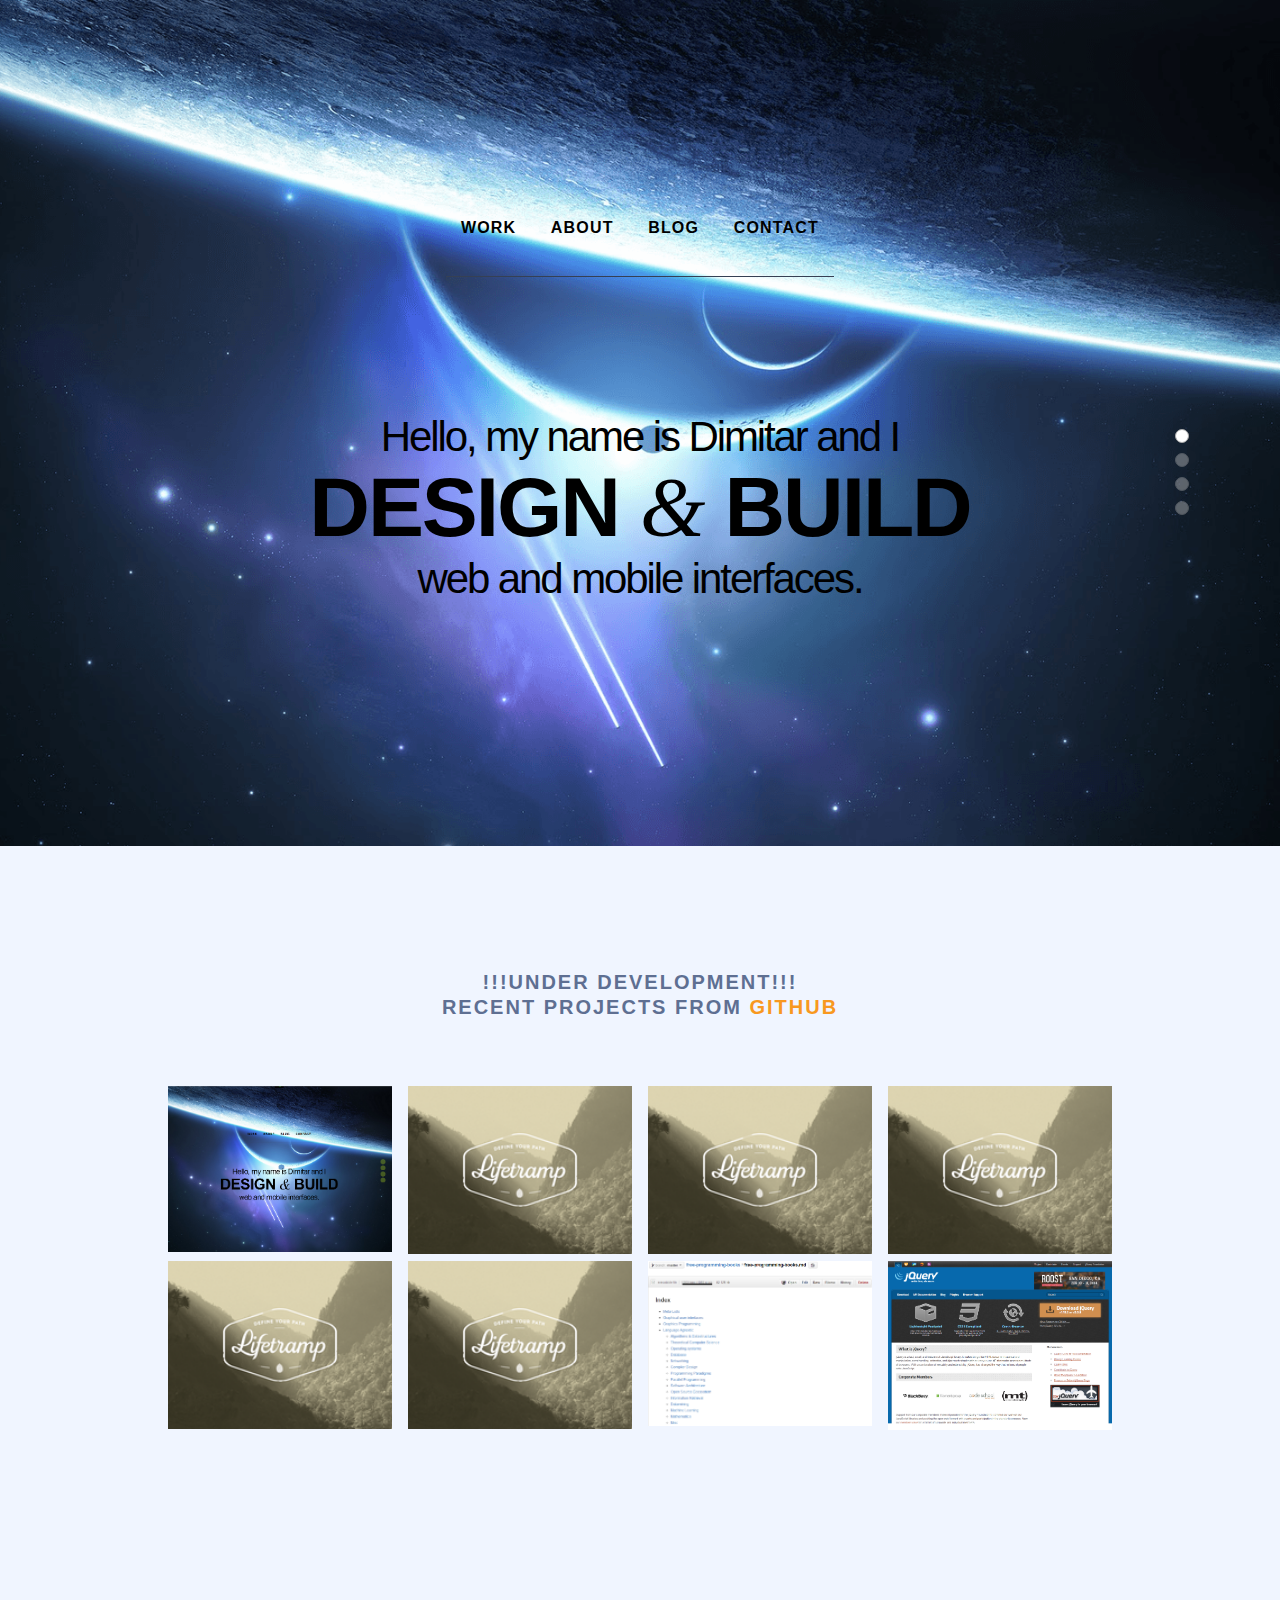
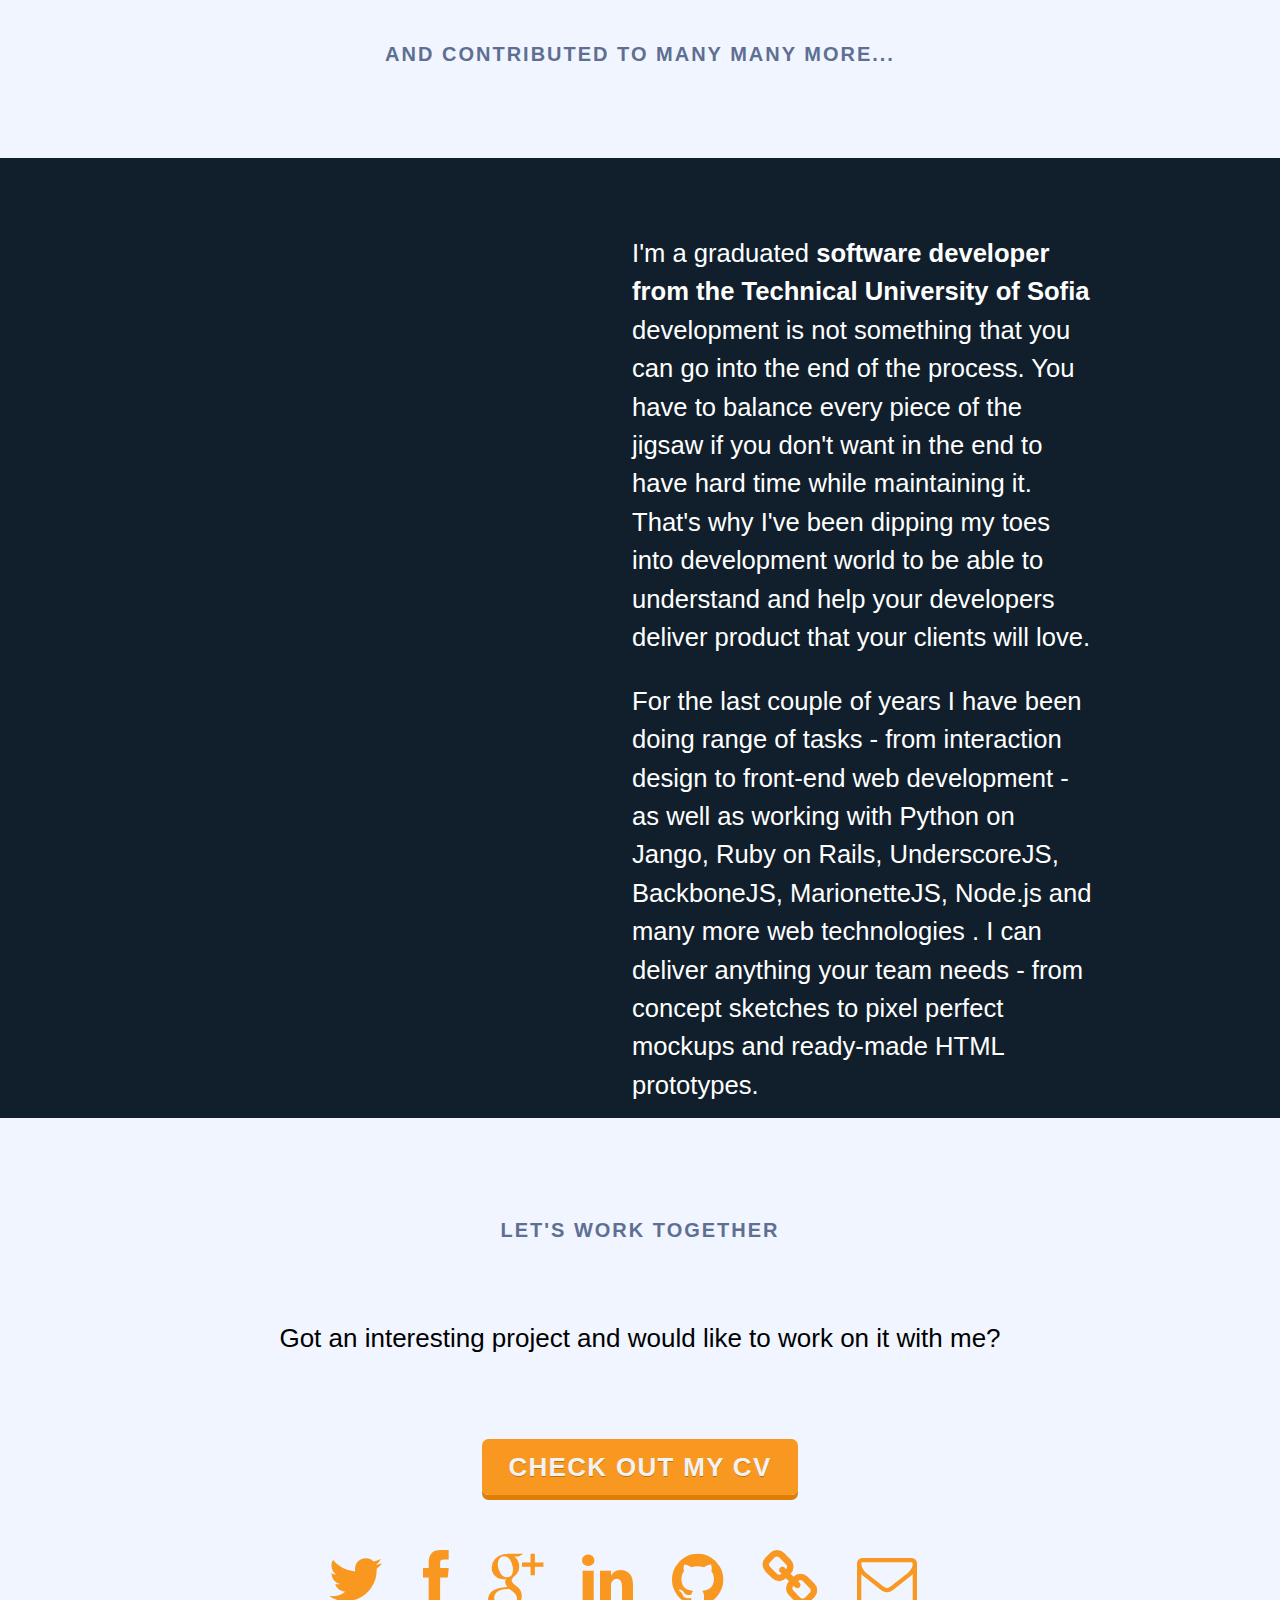
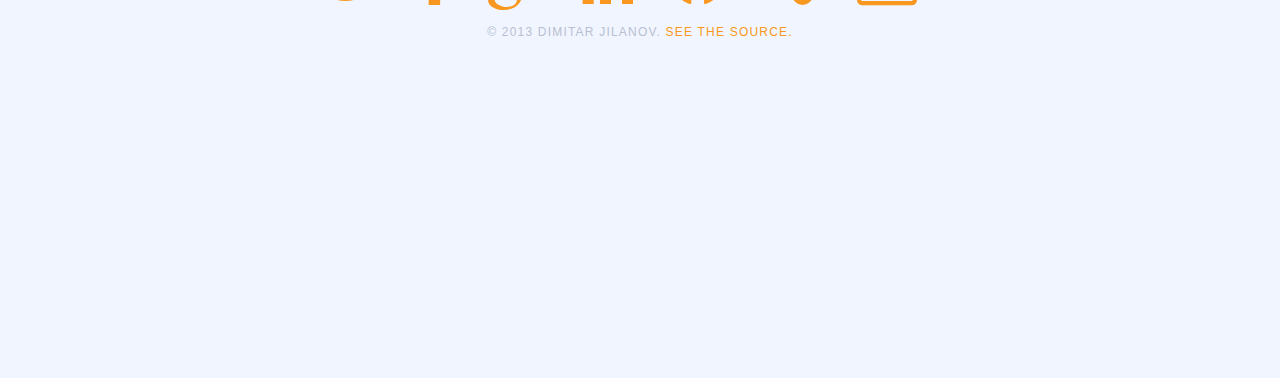
==== site/index.html @ 380179c4 "Added responsive for IPhone 3gs and Samsumg Galaxy s4" ====
<!DOCTYPE html>
<html class="wf-faricynewweb-n3-active wf-faricynewweb-n4-active wf-faricynewweb-n7-active wf-garvispro-i4-active wf-active"><head><meta http-equiv="Content-Type" content="text/html; charset=UTF-8">
    <meta content="width=device-width, initial-scale=1" name="viewport">
    <meta charset="utf-8">
    <meta content="Freelancing Web and Mobile Interaction Designer based in Sofia, Bulgaria." name="description">
    <title>Web &amp; Mobile UX/UI Designer — Dimitar Jilanov</title>
    <link href="./css/normalize.css" media="screen" rel="stylesheet" type="text/css">
    <link href="./css/site.css" media="screen" rel="stylesheet" type="text/css">
    <link href="./font-awesome-4.0.3/css/font-awesome.min.css" media="screen" rel="stylesheet" type="text/css">
    <script src="./js/jquery.min.js" ></script>
    <script src="./js/site.js" ></script>
    <script src="./js/script.js"></script>
    <script src="./js/floating-1.12.js"></script>
    <script src="./bootstrap-3.0.3-dist/dist/js/bootstrap.min.js"></script>
    <link rel="shortcut icon" href="./img/logo2.png" />
  </head>
  <body class="index" data-twttr-rendered="true">
  <div id="floatdiv">
    <div data-spy="affix" data-offset-top="100" id="dotNav" class="pull-right" >
      <ul>
          <li title="Home" href="/#home" class="active"><a ></a></li>
          <li title="Work" href="/#work"><a ></a></li>
          <li title="About" href="/#about"><a ></a></li>
          <li title="Contact" href="/#contact"><a ></a></li>
         </ul>
    </div>
  </div>  
  <section>  
  <div class="teaser">
  <header role="banner">
    <a id="home"></a>
    <h1>
      <a href="./index.html">Dimitar Jilanov - Designer</a>
    </h1>
    <nav role="navigation">
      <ul>
        <li>
          <a href="/#work">Work</a>
        </li>
        <li>
          <a href="/#about">About</a>
        </li>
        <li>
          <a target="_blank" href="">Blog</a>
        </li>
        <li>
          <a href="/#contact">Contact</a>
        </li>
      </ul>
    </nav>
  </header>
  <div class="page" style="color:#000">
    <h1>
      Hello, my name is Dimitar and I
      <strong class="design-and-build">
        design
        <span class="amp">&amp;</span>
        build
      </strong>
      web and mobile interfaces.
    </h1>
  </div>
</div>
</section>
<a id="work"></a>
<section>
<div class="dribbble">
  <header>
    <h2>
      !!!UNDER DEVELOPMENT!!! <br/>
      Recent projects from
      <a href="https://github.com/DJilanov">Github</a>
    </h2>
  </header>
  <ul class="shots" id="dribbble_shots">
    <li>
      <a href="https://github.com/DJilanov/DJilanov_WebSite">
        <img src="./img/proj1.png" alt="Pinecone" title="Source of my Web Site"></a>
    </li>
    <li>
      <a href="https://github.com/DJilanov/2">
        <img src="./img/lt-badge-3_teaser.png" alt="Pinecone"></a>
    </li>
    <li>
      <a href="https://github.com/DJilanov/3">
        <img src="./img/lt-badge-3_teaser.png" alt="Pinecone"></a>
    </li>
    <li>
      <a href="https://github.com/DJilanov/4">
        <img src="./img/lt-badge-3_teaser.png" alt="Pinecone"></a>
    </li>
    <li>
      <a href="https://github.com/DJilanov/5">
      <img src="./img/lt-badge-3_teaser.png" alt="Pinecone"></a>
    </li>
    <li>
      <a href="https://github.com/DJilanov/6">
        <img src="./img/lt-badge-3_teaser.png" alt="Pinecone"></a>
    </li>
    <li>
      <a href="https://github.com/vhf/free-programming-books/blob/master/free-programming-books.md">
        <img src="./img/proj2.png" alt="Pinecone" title="Added many books to the project."></a>
    </li>
    <li>
      <a href="https://github.com/jquery/jquery">
        <img src="./img/proj3.png" alt="Pinecone" title="Contributor to JQuery"></a>
    </li>
        <!-- 
    <li>
      <a href="https://github.com/DJilanov/9">
        <img src="./img/lt-badge-3_teaser.png" alt="Pinecone"></a>
    </li>
    <li>
      <a href="https://github.com/DJilanov/10">
        <img src="./img/lt-badge-3_teaser.png" alt="Pinecone"></a>
    </li>
    <li>
      <a href="https://github.com/vhf/free-programming-books/blob/master/free-programming-books.md">
        <img src="./img/proj2.png" alt="Pinecone" title="Added many books to the project."></a>
    </li>
    <li>
      <a href="https://github.com/jquery/jquery">
        <img src="./img/proj3.png" alt="Pinecone" title="Contributor to JQuery"></a>
    </li>
     -->
    </ul>
    <header class="bottomHeader">
    <h2>
      And contributed to many many more...
    </h2>
  </header>
</div>
</section>
<section>
<a id="about"></a>
<div class="about">
  <div class="content">
    <div class="description">
      <p>I'm a graduated <strong>software developer from the Technical University of Sofia</strong> development is not something that you can go into the end of the process. You have to balance every piece of the jigsaw if you don't want in the end to have hard time while maintaining it. That's why I've been dipping my toes into development world to be able to understand and help your developers deliver product that your clients will love.</p>
      
      <p>For the last couple of years I have been doing range of tasks - from interaction design to front-end web development - as well as working with Python on Jango, Ruby on Rails, UnderscoreJS, BackboneJS, MarionetteJS, Node.js and many more web technologies . I can deliver anything your team needs - from concept sketches to pixel perfect mockups and ready-made HTML prototypes.</p>
    </div>
  </div>
</div>
</section>
<a id="contact"></a>
<section>
<div id="end">
  <div class="contact-me">
    <header>
      <h2>Let's work together</h2>
    </header>
    <p>Got an interesting project and would like to work on it with me?</p>
    <p>
      <a class="button" href="./third-party/Dimitar_Jilanov_CV.pdf">Check out my CV</a>
    </p>
  </div>
    <footer role="footer">
      <nav>
        <ul>
          <li>
              <a href="https://twitter.com/DimiturJilanov"><i class="fa fa-twitter" title="https://twitter.com/DimiturJilanov"></i></a>
          </li>
          <li>
             <a href="https://www.facebook.com/djilanov"><i class="fa fa-facebook" title="https://www.facebook.com/djilanov"></i></a>
          </li>
          <li>
             <a href="https://plus.google.com/u/0/105124171143174715404/posts"><i class="fa fa-google-plus" title="https://plus.google.com/u/0/105124171143174715404/posts"></i></a>
          </li>
          <li>
             <a href="http://www.linkedin.com/profile/view?id=221605408"><i class="fa fa-linkedin" title="http://www.linkedin.com/profile/view?id=221605408"></i></a>
          </li>
          <li>
             <a href="https://github.com/DJilanov"><i class="fa fa-github" title="https://github.com/DJilanov"></i></a>
          </li>
          <li>
             <a href="https://coderwall.com/djilanov"><i class="fa fa-chain" title="https://coderwall.com/djilanov"></i></a>
          </li>
           <li>
             <a href="mailto:djilanov@gmail.comv"><i class="fa fa-envelope-o" title="djilanov@gmail.com"></i></a>
          </li>
        </ul>
      </nav>
      <p>
        © 2013 Dimitar Jilanov.
        <a href="https://github.com/DJilanov/DJilanov_WebSite">See the source.</a>
      </p>
    </footer>
  </div>
</section>
</body></html>
---- site/css/site.css ----
.animated,.teaser .page h1,.teaser .actions {
    -webkit-animation-fill-mode: both;
    -moz-animation-fill-mode: both;
    -ms-animation-fill-mode: both;
    -o-animation-fill-mode: both;
    animation-fill-mode: both;
    -webkit-animation-duration: 1s;
    -moz-animation-duration: 1s;
    -ms-animation-duration: 1s;
    -o-animation-duration: 1s;
    animation-duration: 1s;
}

.animated.hinge,.teaser .page h1.hinge,.teaser .hinge.actions {
    -webkit-animation-duration: 2s;
    -moz-animation-duration: 2s;
    -ms-animation-duration: 2s;
    -o-animation-duration: 2s;
    animation-duration: 2s;
}

@-webkit-keyframes fadeInUp {
    0% {
        opacity: 0;
        -webkit-transform: translateY(20px);
    }

    100% {
        opacity: 1;
        -webkit-transform: translateY(0);
    }
}

@-moz-keyframes fadeInUp {
    0% {
        opacity: 0;
        -moz-transform: translateY(20px);
    }

    100% {
        opacity: 1;
        -moz-transform: translateY(0);
    }
}

@-o-keyframes fadeInUp {
    0% {
        opacity: 0;
        -o-transform: translateY(20px);
    }

    100% {
        opacity: 1;
        -o-transform: translateY(0);
    }
}

@keyframes fadeInUp {
    0% {
        opacity: 0;
        transform: translateY(20px);
    }

    100% {
        opacity: 1;
        transform: translateY(0);
    }
}

.fadeInUp,.teaser .page h1,.teaser .actions {
    -webkit-animation-name: fadeInUp;
    -moz-animation-name: fadeInUp;
    -o-animation-name: fadeInUp;
    animation-name: fadeInUp;
}

body {
    font-family: "faricy-new-web",sans-serif;
    font-size: 100%;
    font-weight: 500;
    line-height: 1.5;
    -webkit-text-rendering: optimizeLegibility;
    -moz-text-rendering: optimizeLegibility;
    -ms-text-rendering: optimizeLegibility;
    text-rendering: optimizeLegibility;
    -moz-font-feature-settings: "liga=1,dlig=1";
    -ms-font-feature-settings: "liga","dlig";
    -webkit-font-feature-settings: "liga","dlig";
    -o-font-feature-settings: "liga","dlig";
    font-feature-settings: "liga","dlig";
}

h1,h2,h3 {
    line-height: 1.25;
}

h1 {
    font-size: 2.34375em;
}

h2 {
    font-size: 1.875em;
}

h3 {
    font-size: 1.5em;
}

.amp {
    font-family: "garvis-pro",serif;
    font-style: italic;
    font-weight: 400;
}

small {
    color: #ddd;
    font-style: italic;
    font-size: .5em;
}

a {
    -webkit-transition: color .25s cubic-bezier(0.25,0.46,0.45,0.94);
    -moz-transition: color .25s cubic-bezier(0.25,0.46,0.45,0.94);
    -o-transition: color .25s cubic-bezier(0.25,0.46,0.45,0.94);
    transition: color .25s cubic-bezier(0.25,0.46,0.45,0.94);
    text-decoration: none;
    color: #f89820;
}

a:hover {
    color: #ad6205;
}

.section-header,.dribbble header,.about header,.contact-me header,.work header {
    text-align: center;
    padding: 100px 0 50px;
}

.section-header h2,.dribbble header h2,.about header h2,.contact-me header h2,.work header h2 {
    font-size: 1.25em;
    letter-spacing: .1em;
    text-transform: uppercase;
    color: #5e6f92;
    margin: 0;
}

.page {
    *zoom: 1;
    max-width: 59em;
    _width: 59em;
    padding-left: 1em;
    padding-right: 1em;
    margin-left: auto;
    margin-right: auto;
}

.page:after {
    content: "";
    display: table;
    clear: both;
}

@font-face {
    font-family:"icons";src:url('/fonts/icons.eot');src:url('/fonts/icons.eot?#iefix') format('eot'),url('/fonts/icons.ttf') format('truetype'),url('/fonts/icons.woff') format('woff'),url('/fonts/icons.svg#icons') format('svg');
}

.icon {
    font-family: "icons";
    font-weight: 400;
    font-style: normal;
    font-size: 16px;
}

.icon.icon-twitter:before {
    content: "\0054";
}

.icon.icon-pinterest:before {
    content: "\0031";
}

.icon.icon-dribbble:before {
    content: "\0044";
}

.icon.icon-gplus:before {
    content: "\002b";
}

.icon.icon-app-net:before {
    content: "\00e1";
}

.button,input[type=submit],button {
    -webkit-transition: background-color .5s cubic-bezier(0.25,0.46,0.45,0.94);
    -moz-transition: background-color .5s cubic-bezier(0.25,0.46,0.45,0.94);
    -o-transition: background-color .5s cubic-bezier(0.25,0.46,0.45,0.94);
    transition: background-color .5s cubic-bezier(0.25,0.46,0.45,0.94);
    -webkit-box-shadow: 0 5px 0 #de7e07;
    -moz-box-shadow: 0 5px 0 #de7e07;
    box-shadow: 0 5px 0 #de7e07;
    border-radius: .25em;
    background: #f89820;
    color: #f2f2f2;
    padding: .5em 1em;
    font-weight: 700;
    text-decoration: none;
    text-shadow: 0 1px 0 rgba(0,0,0,0.25);
    word-wrap: nowrap;
    text-transform: uppercase;
    letter-spacing: .05em;
    -webkit-font-smoothing: antialiased;
}

.button:hover,input[type=submit]:hover,button:hover {
    -webkit-box-shadow: 0 5px 0 #c57006;
    -moz-box-shadow: 0 5px 0 #c57006;
    box-shadow: 0 5px 0 #c57006;
    background: #f9a339;
    color: #f2f2f2;
}

[role=banner] {
    margin-top: 50px;
}

[role=banner] h1 {
    position: relative;
    top: -25px;
}

[role=banner] h1 a {
    background-image: url('/img/logo.png');
    background-repeat: no-repeat;
    background-size: 48px 48px;
    display: block;
    margin: 0 auto;
    width: 48px;
    height: 48px;
    text-indent: -999em;
}

@media screen and (-webkit-min-device-pixel-ratio:1.25) {
    [role=banner] h1 a {
        background-image: url('/img/logo.png');
        background-size: 48px 48px;
    }
}

nav ul,[role=navigation] ul {
    list-style: none;
    padding: 0;
}

[role=navigation] {
    *zoom: 1;
    max-width: 59em;
    _width: 59em;
    padding-left: 1em;
    padding-right: 1em;
    margin-left: auto;
    margin-right: auto;
}

[role=navigation]:after {
    content: "";
    display: table;
    clear: both;
}

[role=navigation] ul {
    width: 100%;
    float: left;
    margin-right: 1.69492%;
    display: inline;
    text-align: center;
}

@media only screen and (min-width:600px) {
    [role=navigation] ul {
        width: 66.10169%;
        float: left;
        margin-right: 1.69492%;
        display: inline;
        padding-left: 16.94915%;
        padding-right: 16.94915%;
    }
}

[role=navigation] li {
    display: inline;
    padding: 0 15px 40px;
    border-bottom: 1px solid #364054;
}

[role=navigation] a {
    -webkit-transition: color .25s cubic-bezier(0.25,0.46,0.45,0.94);
    -moz-transition: color .25s cubic-bezier(0.25,0.46,0.45,0.94);
    -o-transition: color .25s cubic-bezier(0.25,0.46,0.45,0.94);
    transition: color .25s cubic-bezier(0.25,0.46,0.45,0.94);
    color: #000000;
    text-decoration: none;
    text-transform: uppercase;
    font-weight: 700;
    letter-spacing: .075em;
}

[role=navigation] a:hover {
    color: #f2f2f2;
}

.teaser {  /*background top*/
    color: #f2f2f2;
    background: #f2f2f2 url('../img/background.png');
    background-size: 100% 100%;
    background-size: cover;
    background-position: center center;
    background-repeat: no-repeat;
    background-attachment: fixed;
    text-align: center;
}

.teaser .page {
    padding-top: 5em;
    padding-bottom: 7em;
}

@media only screen and (min-width:800px) {
    .teaser .page {
        padding-top: 8em;
        padding-bottom: 12em;
    }
}

.teaser h1 {
    font-weight: 300;
    line-height: 1.125;
    font-size: 26px;
    letter-spacing: -.05em;
}

@media only screen and (min-width:40em) {
    .teaser h1 {
        font-size: 42px;
    }
}

.teaser .design-and-build {
    font-size: 1.75em;
    display: block;
    font-weight: 700;
    text-transform: uppercase;
    line-height: 1.125;
}

@media only screen and (min-width:40em) {
    .teaser .design-and-build {
        font-size: 2em;
    }
}

.teaser .amp {
    text-transform: none;
}

.teaser .actions {
    margin-top: 3em;
    text-align: center;
}

.teaser .or {
    margin-left: 1em;
    margin-right: 1em;
    font-family: Georgia,sans-serif;
    font-weight: 400;
    font-style: italic;
}

.teaser-button {
    font-size: 1.25em;
}

[role=footer] {
    *zoom: 1;
    max-width: 59em;
    _width: 59em;
    padding-left: 1em;
    padding-right: 1em;
    margin-left: auto;
    margin-right: auto;
    color: #b8c0d1;
    text-align: center;
    font-size: 75%;
    padding-bottom: 50px;
}

[role=footer]:after {
    content: "";
    display: table;
    clear: both;
}

[role=footer] li {
    display: inline;
}

[role=footer] .icon {
    -webkit-transition: background-color,color .5s cubic-bezier(0.25,0.46,0.45,0.94);
    -moz-transition: background-color,color .5s cubic-bezier(0.25,0.46,0.45,0.94);
    -o-transition: background-color,color .5s cubic-bezier(0.25,0.46,0.45,0.94);
    transition: background-color,color .5s cubic-bezier(0.25,0.46,0.45,0.94);
    -webkit-border-radius: 5px;
    -moz-border-radius: 5px;
    -ms-border-radius: 5px;
    -o-border-radius: 5px;
    border-radius: 5px;
    color: #b8c0d1;
    display: inline-block;
    padding: 18px 20px;
    font-size: 14px;
    -webkit-font-smoothing: antialiased;
}

[role=footer] .icon:hover {
    color: #f2f2f2;
}

[role=footer] .icon-twitter:hover {
    background: #00aced;
}

[role=footer] .icon-pinterest:hover {
    background: #cb2027;
}

[role=footer] .icon-dribbble:hover {
    background: #e24d87;
}

[role=footer] .icon-app-net:hover {
    background: #898d90;
}

[role=footer] .icon-gplus:hover {
    background: #d64a2e;
}

[role=footer] p {
    letter-spacing: .1em;
    text-transform: uppercase;
}

.dribbble {
    *zoom: 1;
    max-width: 59em;
    _width: 59em;
    padding-left: 1em;
    padding-right: 1em;
    margin-left: auto;
    margin-right: auto;
    margin-top: 1.5em;
    padding-bottom: 50px;
}

.dribbble:after {
    content: "";
    display: table;
    clear: both;
}

.dribbble .shots {
    list-style: none;
    padding: 0;
}

.dribbble .shots li {
    width: 100%;
    float: left;
    margin-right: 1.69492%;
    display: inline;
}

@media only screen and (min-width:201px) {
    .dribbble .shots li {
        width: 49.15254%;
        float: left;
        margin-right: 1.69492%;
        display: inline;
    }

    .dribbble .shots li:nth-child(2n) {
        width: 49.15254%;
        float: right;
        margin-right: 0;
        #margin-left: -1em;
        display: inline;
    }
}

@media only screen and (min-width:401px) {
    .dribbble .shots li {
        width: 32.20339%;
        float: left;
        margin-right: 1.69492%;
        display: inline;
    }

    .dribbble .shots li:nth-child(2n) {
        width: 32.20339%;
        float: left;
        margin-right: 1.69492%;
        display: inline;
    }

    .dribbble .shots li:nth-child(3n) {
        width: 32.20339%;
        float: right;
        margin-right: 0;
        #margin-left: -1em;
        display: inline;
    }
}

@media only screen and (min-width:601px) {
    .dribbble .shots li {
        width: 23.72881%;
        float: left;
        margin-right: 1.69492%;
        display: inline;
    }

    .dribbble .shots li:nth-child(2n) {
        width: 23.72881%;
        float: left;
        margin-right: 1.69492%;
        display: inline;
    }

    .dribbble .shots li:nth-child(3n) {
        width: 23.72881%;
        float: left;
        margin-right: 1.69492%;
        display: inline;
    }

    .dribbble .shots li:nth-child(4n) {
        width: 23.72881%;
        float: right;
        margin-right: 0;
        #margin-left: -1em;
        display: inline;
    }
}

.dribbble .shots img {
    width: 100%;
}

.dribbble li {
    display: inline;
    margin: 0;
}

.about {
    -webkit-transition: background .25s cubic-bezier(0.25,0.46,0.45,0.94);
    -moz-transition: background .25s cubic-bezier(0.25,0.46,0.45,0.94);
    -o-transition: background .25s cubic-bezier(0.25,0.46,0.45,0.94);
    transition: background .25s cubic-bezier(0.25,0.46,0.45,0.94);
    background-color: #111F2C;
    background-position: bottom left;
    background-repeat: no-repeat;
    color: #fff;
    padding: 50px;
    min-height: 400px;
}

@media only screen and (min-width:800px) {
    .about {
        background-image: url('../img/profile.png');
        background-attachment: fixed;
    }
}

.about .content {
    *zoom: 1;
    max-width: 59em;
    _width: 59em;
    padding-left: 1em;
    padding-right: 1em;
    margin-left: auto;
    margin-right: auto;
}

.about .content:after {
    content: "";
    display: table;
    clear: both;
}

.about h2 {
    color: #fff;
}

.about p {
    font-size: 1.25em;
    font-weight: 300;
}

@media only screen and (min-width:600px) {
    .about p {
        font-size: 1.4em;
    }
}

.about .description {
    width: 100%;
    float: left;
    margin-right: 1.69492%;
    display: inline;
}

@media only screen and (min-width:800px) {
    .about .description {
        width: 49.15254%;
        float: right;
        margin-right: 1.69492%;
        display: inline;
    }
}

.contact-me {
    padding-bottom: 50px;
}

.contact-me p {
    width: 83.05085%;
    float: left;
    margin-right: 1.69492%;
    display: inline;
    padding-left: 8.47458%;
    padding-right: 8.47458%;
    text-align: center;
    margin-bottom: 2em;
}

@media only screen and (min-width:600px) {
    .contact-me p {
        font-size: 26px;
    }
}

.contact-me .button {
    font-size: 26px;
}

.work img {
    border-radius: .25em;
}

.work .wrap {
    *zoom: 1;
    max-width: 59em;
    _width: 59em;
    padding-left: 1em;
    padding-right: 1em;
    margin-left: auto;
    margin-right: auto;
    padding: 0 0 100px;
}

.work .wrap:after {
    content: "";
    display: table;
    clear: both;
}

.work .text {
    width: 66.10169%;
    float: left;
    margin-right: 1.69492%;
    display: inline;
    margin-left: 16.94915%;
    margin-bottom: 100px;
    font-size: 1.25em;
    text-align: justify;
}

.work .sketch {
    -webkit-transition: opacity .25s cubic-bezier(0.25,0.46,0.45,0.94);
    -moz-transition: opacity .25s cubic-bezier(0.25,0.46,0.45,0.94);
    -o-transition: opacity .25s cubic-bezier(0.25,0.46,0.45,0.94);
    transition: opacity .25s cubic-bezier(0.25,0.46,0.45,0.94);
    opacity: .5;
    text-align: center;
}

.work .sketch:hover {
    opacity: .8;
}

.work .sketch,.work .screenshot {
    width: 83.05085%;
    float: left;
    margin-right: 1.69492%;
    display: inline;
    margin-left: 8.47458%;
    margin-right: 8.47458%;
}

@media only screen and (min-width:30em) {
    .work .sketch,.work .screenshot {
        width: 100%;
        float: left;
        margin-right: 1.69492%;
        display: inline;
        margin-left: 0;
        margin-right: 0;
    }
}

.work .sketch img,.work .screenshot img {
    max-width: 100%;
}

.work .two > img {
    width: 83.05085%;
    float: left;
    margin-right: 1.69492%;
    display: inline;
    margin-left: 8.47458%;
    margin-right: 8.47458%;
}

@media only screen and (min-width:30em) {
    .work .two > img {
        margin-left: 0;
        margin-right: 0;
        width: 49.15254%;
        float: left;
        margin-right: 1.69492%;
        display: inline;
    }

    .work .two > img:last-child {
        width: 49.15254%;
        float: right;
        margin-right: 0;
        #margin-left: -1em;
        display: inline;
    }
}

.work .see-live {
    overflow: hidden;
    *zoom: 1;
    width: 100%;
    float: left;
    margin-right: 1.69492%;
    display: inline;
    margin: 0;
    padding: 50px 0;
    text-align: center;
}

.work .button {
    padding: .5em 2em;
    font-size: 1.25em;
}

.work .centered {
    text-align: center;
}

.varsovie-roasted {
    background: #2d2211 url('/img/background.jpg');
    background-attachment: fixed;
    background-size: 100% 100%;
    background-size: cover;
    color: #F5DCA1;
}

.varsovie-roasted header h2 {
    color: #f2f2f2;
}

.anynines {
    background: #505D78;
    color: #f2f2f2;
}

.anynines .button {
    background: #e7843d;
}

.contact [role=banner] {
    margin: 50px 0;
    padding: 0;
}

.contact h1 {
    top: 0;
    margin-bottom: 25px;
}

.contact .contact-form {
    background: #f2f2f2;
    padding: 50px 0;
}

.contact .wufoo {
    *zoom: 1;
    max-width: 59em;
    _width: 59em;
    padding-left: 1em;
    padding-right: 1em;
    margin-left: auto;
    margin-right: auto;
}

.contact .wufoo:after {
    content: "";
    display: table;
    clear: both;
}

.dribbble .actions {
    padding: 2em 0;
    text-align: center;
    clear: left;
}

.dribbble .button {
    font-size: 1.25em;
}
.fa {
    font-size: 500% !important;
    margin-right: 5% !important;
}
.fa-circle {
    font-size: 200% !important;
    margin-right: 5% !important;
    color:#98bf21;
    opacity:0.4;
}
[role=main] {
    margin-top:13%;
}
#floatdiv{
    position:absolute;  
    width:10px;  
    z-index:100;
    margin-left:-5%;
    
}
body{
    background-color: rgb(240,245,255);
    margin-top:-5%;
}

.contact-me p{
    margin-bottom:5%;
}
.dribbble{
    margin-bottom:3%;
}
.affix-top {
    top: 32%; 
    right: 0;
    position:absolute;
    z-index:2;
}
.affix {
    top: 50px;
    right: 0;
    z-index:2;
}

#mainContainer {height:100%;}

#dotNav {
    z-index: 5;
    right: 7%;
    padding: 7px;
    padding-top: 12px;
}
#dotNav ul {
    list-style: none;
    margin:0;
}
#dotNav li {
    position: relative;
    background: none repeat scroll 0 0 #cccccc;
    border:1px solid #aaaaaa;
    border-radius: 15px 15px 15px 15px;
    cursor: pointer;
    height: 12px;
    margin: 10px 10px 0px 0px;
    width: 12px;
    vertical-align:bottom;
    opacity:0.4;
}
#dotNav li.active {
    background-color: #ffffff;
    background-image: -moz-linear-gradient(center top , #FFFFFF, #EEEEEE);
    background-repeat: repeat-x;
    opacity:1.0;
}
#dotNav li:hover {
    background: none repeat scroll 0 0 #EEEEEE;
}
#dotNav a {
    outline: 0;
    vertical-align:top;
    margin: 0px 0px 0px 25px;
    position: relative;
    top:-5px;
}
.bottomHeader{
    margin-top:50%;
}
@media only screen and (max-width: 999px) and (max-height: 769px) {
    .teaser{
        height:768px !important;
    }
    .dribbble{
        height:700px !important;
    }
    .about {
        height:768px !important;
    }
    #end {
        height:768px !important;
    }
    #floatdiv{
        margin-top:58%;
    }
    [role=navigation] {
        margin-top:13%;
    }
    .about p{
        font-size: 1.4em !important;
    }
    [role=banner] {
        margin-top:30px;
    }
}

@media only screen and (max-width: 999px) and (max-height: 1000px) {
    .teaser{
        height:960px !important;
    }
    .dribbble{
        height:900px !important;
    }
    .about {
        height:960px !important;
    }
    #end {
        height:960px !important;
    }
    #floatdiv{
        margin-top:63%;
    }
    [role=navigation] {
        margin-top:13%;
    }
    .about p{
        font-size: 1.4em !important;
    }
    [role=banner] {
        margin-top:20px;
    }
}

@media only screen and (max-width: 999px) and (min-height: 1000px) {
    .teaser{
        height:1024px !important;
    }
    .dribbble{
        height:980px !important;
    }
    .about {
        height:1024px !important;
    }
    #end {
        height:1024px !important;
    }
    #floatdiv{
        margin-top:58%;
    }
    [role=navigation] {
        margin-top:13%;
    }
    .about p{
        font-size: 1.4em !important;
    }
    [role=banner] {
        margin-top:30px;
    }
}

@media only screen and (max-height: 769px) and (max-width: 1040px) and (min-width: 1000px) {
    .teaser{
        height:768px !important;
    }
    .dribbble{
        height:700px !important;
    }
    .about {
        height:768px !important;
    }
    #end {
        height:768px !important;
    }
    #floatdiv{
        margin-top:29%;
    }
    [role=navigation] {
        margin-top:13%;
    }
    .about p{
        font-size: 1.4em !important;
    }
}

@media only screen and (max-height: 769px) and (min-width: 1041px) {
    .teaser{
        height:768px !important;
    }
    .dribbble{
        height:700px !important;
    }
    .dribbble header{
        padding:0 0 50px !important;
    }
    .about {
        height:768px !important;
    }
    #end {
        height:768px !important;
    }
    #floatdiv{
        margin-top:20%;
    }
    [role=navigation] {
        margin-top:13%;
    }
    .about p{
        font-size: 1.45em !important;
    }
}

@media only screen and (min-height: 770px) and (max-height: 850px) and (min-width: 1000px){
    .teaser{
        height:768px !important;
    }
    .dribbble{
        height:700px !important;
    }
    .about {
        height:950px !important;
    }
    #end {
        height:768px !important;
    }
    #floatdiv{
        margin-top:29%;
    }
    [role=navigation] {
        margin-top:13%;
    }
    .about p{
        font-size: 1.6em !important;
    }
    .bottomHeader h2{
        margin-top:-10% !important;
    }
}

@media only screen and (min-height: 851px) and (max-height: 900px) and (min-width: 1000px){
    .teaser{
        height:860px !important;
    }
    .dribbble{
        height:800px !important;
    }
    .about {
        height:860px !important;
    }
    #end {
        height:860px !important;
    }
    #floatdiv{
        margin-top:31%;
    }
    [role=navigation] {
        margin-top:13%;
    }
    .about p{
        font-size: 1.6em !important;
    }
}
@media only screen and (min-height: 801px) and (max-height: 900px) {
    .about {  /*background top*/
        background-size: 800px !important;
    }
}
/* android phones */
@media only screen and (max-height: 640px) and (max-width: 480px) and (min-height: 400px) and (min-width: 220px){
    .about {  /*background top*/
        background-size: 800px !important;
    }
    .teaser{
        height:800px !important;
    }
    .dribbble{
        height:800px !important;
    }
    .about {
        height:3100px !important;
    }
    #end {
        height:800px !important;
    }
    #floatdiv{
        margin-top:40%;
    }
    [role=navigation] {
        margin-top:13%;
    }
    .about p{
        font-size: 1.6em !important;
    }
    .button {
        font-size:20px !important;
        max-width: 80% !important;
    }
}
@media only screen and (max-height: 400px) and (max-width: 480px) and (min-height: 300px) and (min-width: 220px){
    .about {  /*background top*/
        background-size: 800px !important;
    }
    .teaser{
        height:800px !important;
    }
    .dribbble{
        height:800px !important;
    }
    .about {
        height:2500px !important;
    }
    #end {
        height:800px !important;
    }
    #floatdiv{
        margin-top:40%;
    }
    [role=navigation] {
        margin-top:13%;
    }
    .about p{
        font-size: 1.6em !important;
    }
    .button {
        font-size:20px !important;
        max-width: 80% !important;
    }
}
@media only screen and (min-height: 701px) and (max-height: 800px) {
    .about {  /*background top*/
        background-size: 700px 700px !important;
    }
}
@media only screen and (min-height: 601px) and (max-height: 700px) {
    .about {  /*background top*/
        background-size: 600px 600px !important;
    }
}
@media only screen and (min-height: 901px) and (max-height: 940px) and (min-width: 1000px){
    .teaser{
        height:1030px !important;
    }
    .dribbble{
        height:900px !important;
    }
    .about {
        height:1030px !important;
    }
    #end {
        height:1030px !important;
    }
    #floatdiv{
        margin-top:31%;
    }
    [role=navigation] {
        margin-top:16%;
    }
    .about p{
        font-size: 1.6em !important;
    }
}

@media only screen and (min-height: 941px) and (max-height: 970px) and (min-width: 1000px){
    .teaser{
        height:1030px !important;
    }
    .dribbble{
        height:900px !important;
    }
    .about {
        height:1030px !important;
    }
    #end {
        height:1030px !important;
    }
    #floatdiv{
        margin-top:24%;
    }
    [role=navigation] {
        margin-top:13%;
    }
    .about p{
        font-size: 1.6em !important;
    }
}

@media only screen and (min-height: 971px) and (min-width: 1000px){
    .teaser{
       height:1050px !important;
    }
    .dribbble{
        height:900px !important;
    }
    .about {
        height:1050px !important;
    }
    #end {
        height:1050px !important;
    }
    #floatdiv{
        margin-top:23%;
    }
    [role=navigation] {
        margin-top:13%;
    }
    .about p{
        font-size: 1.7em !important;
    }
}
@media only screen and (min-height: 1061px) {
    .teaser{
        height:1080px !important;
    }
    .dribbble{
        height:900px !important;
    }
    .about {
        height:1080px !important;
    }
    #end {
        height:1080px !important;
    }
    #floatdiv{
        margin-top:20%;
    }
    [role=navigation] {
        margin-top:13%;
    }
    .about p{
        font-size: 1.8em !important;
    }
}
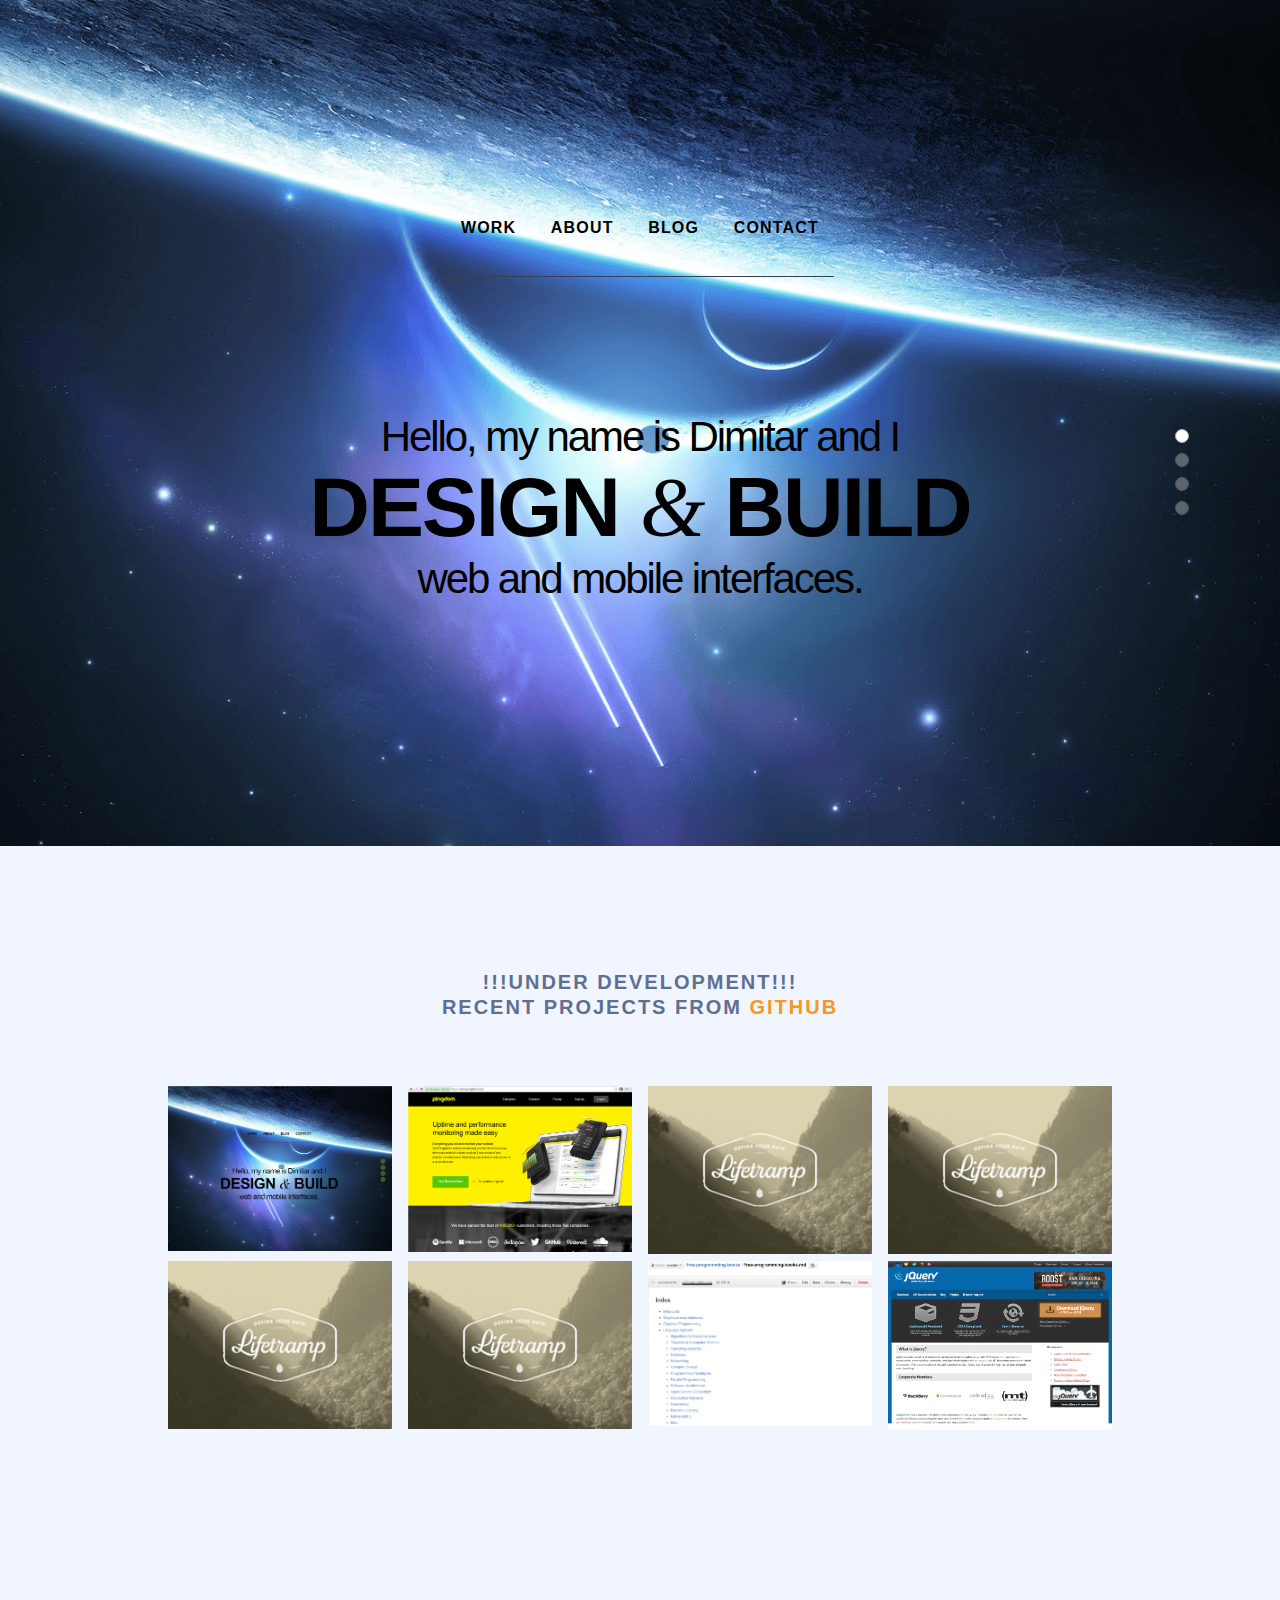
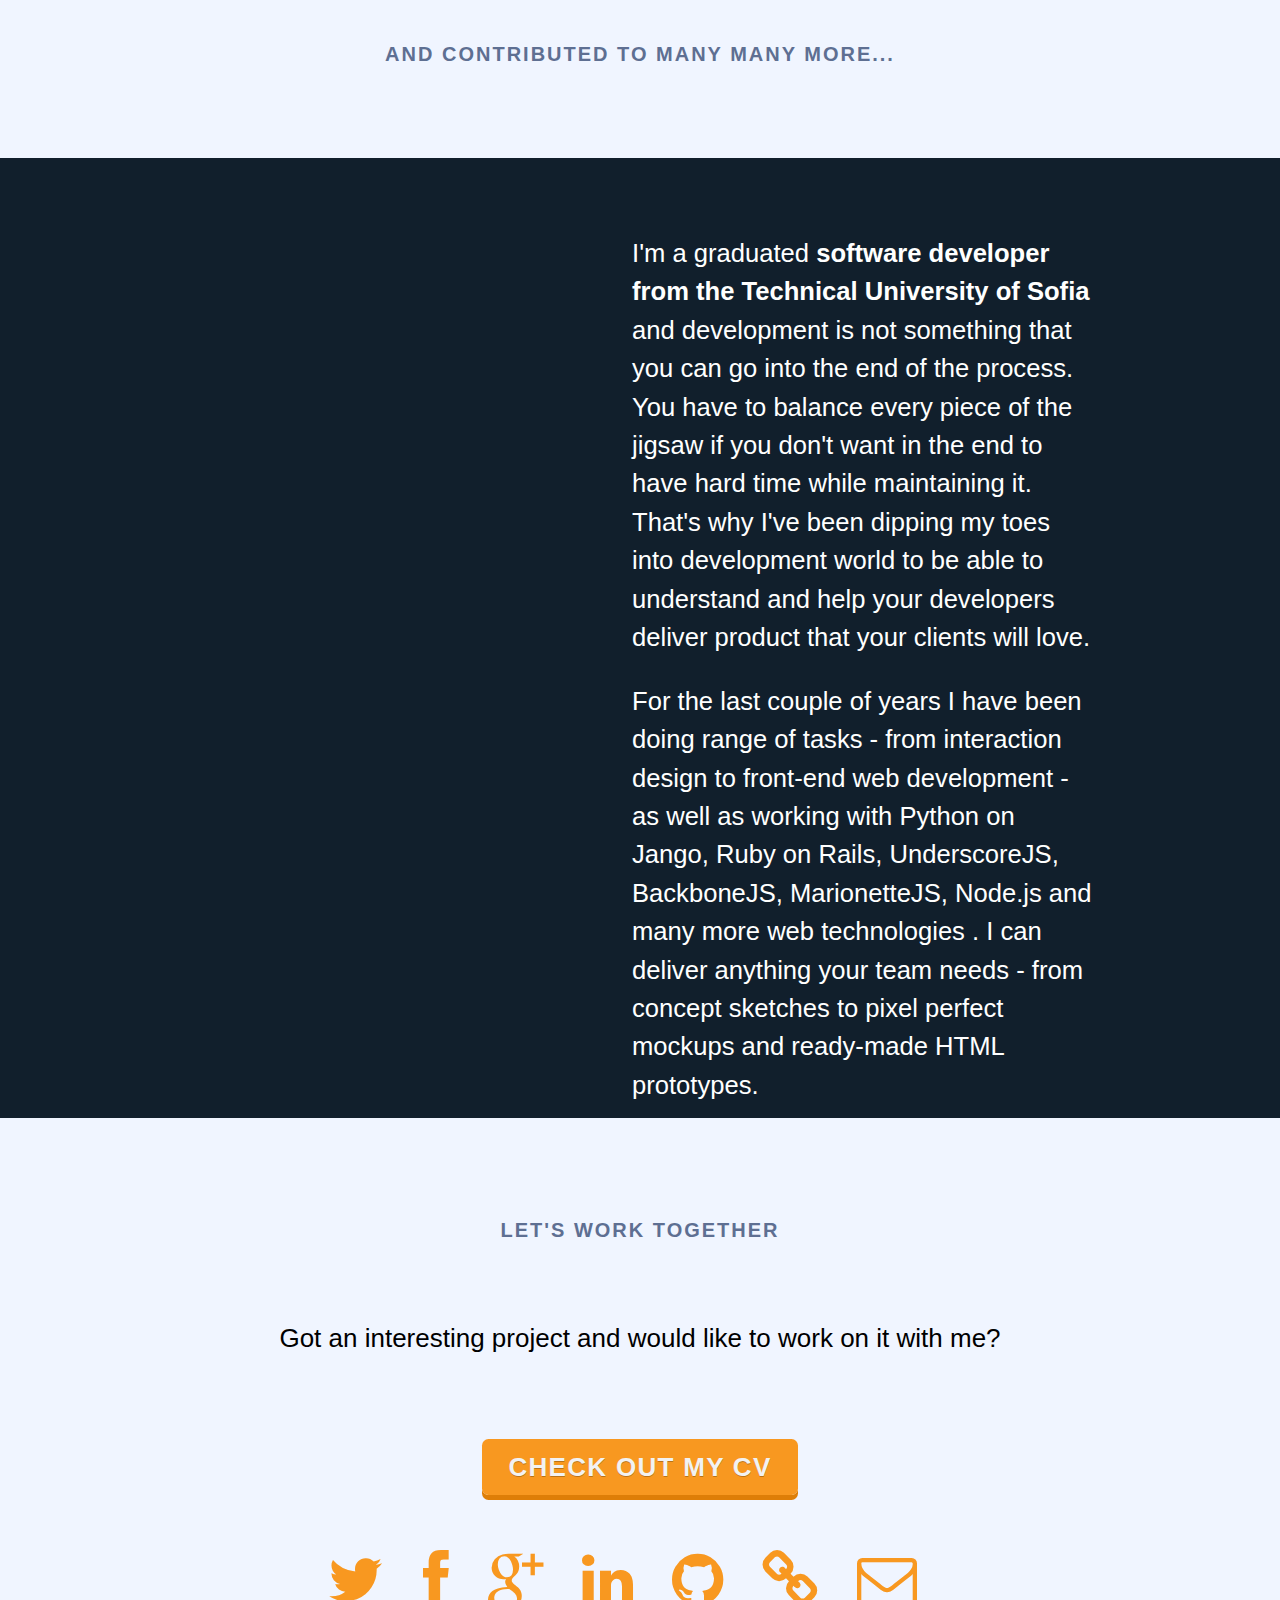
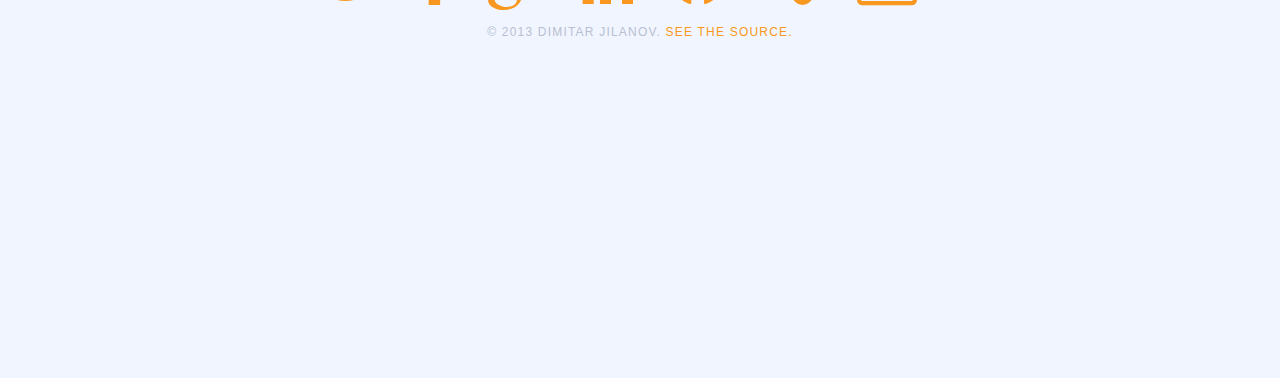
==== commit 9232d995: "Image changes" ====
--- a/site/index.html
+++ b/site/index.html
@@ -1,4 +1,4 @@
-<!DOCTYPE html>
+﻿<!DOCTYPE html>
 <html class="wf-faricynewweb-n3-active wf-faricynewweb-n4-active wf-faricynewweb-n7-active wf-garvispro-i4-active wf-active"><head><meta http-equiv="Content-Type" content="text/html; charset=UTF-8">
     <meta content="width=device-width, initial-scale=1" name="viewport">
     <meta charset="utf-8">
@@ -75,11 +75,11 @@
   <ul class="shots" id="dribbble_shots">
     <li>
       <a href="https://github.com/DJilanov/DJilanov_WebSite">
-        <img src="./img/proj1.png" alt="Pinecone" title="Source of my Web Site"></a>
+        <img src="./img/proj1.png" alt="Source of my Web Site" title="Source of my Web Site"></a>
     </li>
     <li>
-      <a href="https://github.com/DJilanov/2">
-        <img src="./img/lt-badge-3_teaser.png" alt="Pinecone"></a>
+      <a href="https://github.com/DJilanov/Pingdom_Data_Fetcher">
+         <img src="./img/proj2.png" alt="Source of data fetching plugin" title="Source of data fetching plugin"></a>
     </li>
     <li>
       <a href="https://github.com/DJilanov/3">
@@ -99,11 +99,11 @@
     </li>
     <li>
       <a href="https://github.com/vhf/free-programming-books/blob/master/free-programming-books.md">
-        <img src="./img/proj2.png" alt="Pinecone" title="Added many books to the project."></a>
+        <img src="./img/proj7.png" alt="Pinecone" title="Added many books to the project."></a>
     </li>
     <li>
       <a href="https://github.com/jquery/jquery">
-        <img src="./img/proj3.png" alt="Pinecone" title="Contributor to JQuery"></a>
+        <img src="./img/proj8.png" alt="Pinecone" title="Contributor to JQuery"></a>
     </li>
         <!-- 
     <li>
@@ -136,7 +136,7 @@
 <div class="about">
   <div class="content">
     <div class="description">
-      <p>I'm a graduated <strong>software developer from the Technical University of Sofia</strong> development is not something that you can go into the end of the process. You have to balance every piece of the jigsaw if you don't want in the end to have hard time while maintaining it. That's why I've been dipping my toes into development world to be able to understand and help your developers deliver product that your clients will love.</p>
+      <p>I'm a graduated <strong>software developer from the Technical University of Sofia</strong> and development is not something that you can go into the end of the process. You have to balance every piece of the jigsaw if you don't want in the end to have hard time while maintaining it. That's why I've been dipping my toes into development world to be able to understand and help your developers deliver product that your clients will love.</p>
       
       <p>For the last couple of years I have been doing range of tasks - from interaction design to front-end web development - as well as working with Python on Jango, Ruby on Rails, UnderscoreJS, BackboneJS, MarionetteJS, Node.js and many more web technologies . I can deliver anything your team needs - from concept sketches to pixel perfect mockups and ready-made HTML prototypes.</p>
     </div>
@@ -185,6 +185,10 @@
         © 2013 Dimitar Jilanov.
         <a href="https://github.com/DJilanov/DJilanov_WebSite">See the source.</a>
       </p>
+      <p class="monitor">
+        <a style="display:none" href="http://monitive.com/en/uptime-monitoring/7nr3n94501roqqqo25" title="Website monitoring"><img src="http://website-monitoring.s3-website-us-east-1.amazonaws.com/ma/5392/so77_gpr.png
+" /></a>
+      </p>
     </footer>
   </div>
 </section>
--- a/site/css/site.css
+++ b/site/css/site.css
@@ -1166,14 +1166,22 @@
         max-width: 80% !important;
     }
 }
-@media only screen and (min-height: 701px) and (max-height: 800px) {
+@media only screen and (min-height: 701px) and (max-height: 800px) and (min-width: 1000px){
     .about {  /*background top*/
-        background-size: 700px 700px !important;
-    }
-}
-@media only screen and (min-height: 601px) and (max-height: 700px) {
+        background-size: 800px 120% !important;
+    }
+    .bottomHeader h2{
+        margin-top:-10% !important;
+    }
+}
+@media only screen and (min-height: 601px) and (max-height: 700px) and (min-width: 1000px){
     .about {  /*background top*/
-        background-size: 600px 600px !important;
+        background-size: 50% 120% !important;
+    }
+}
+@media only screen and (min-height: 501px) and (max-height: 600px) and (min-width: 1000px){
+    .about {  /*background top*/
+        background-size: 50% 120% !important;
     }
 }
 @media only screen and (min-height: 901px) and (max-height: 940px) and (min-width: 1000px){
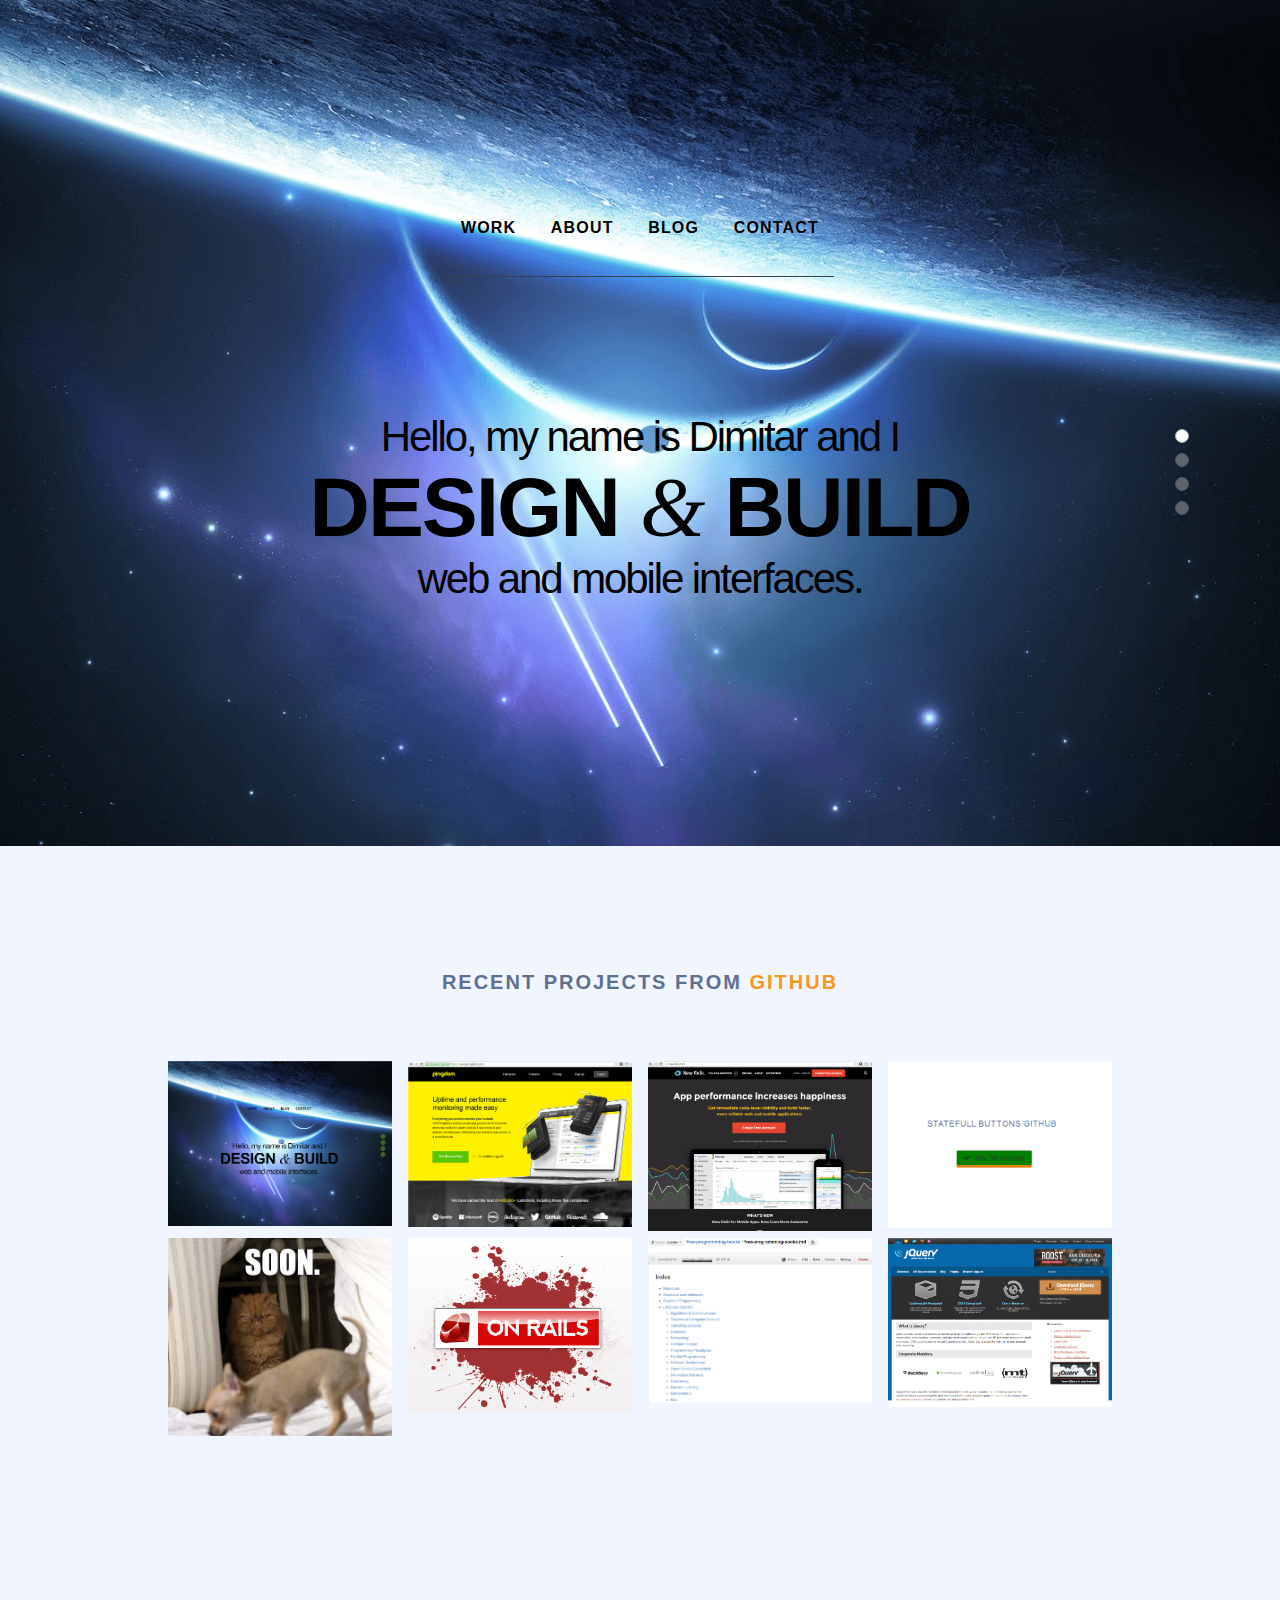
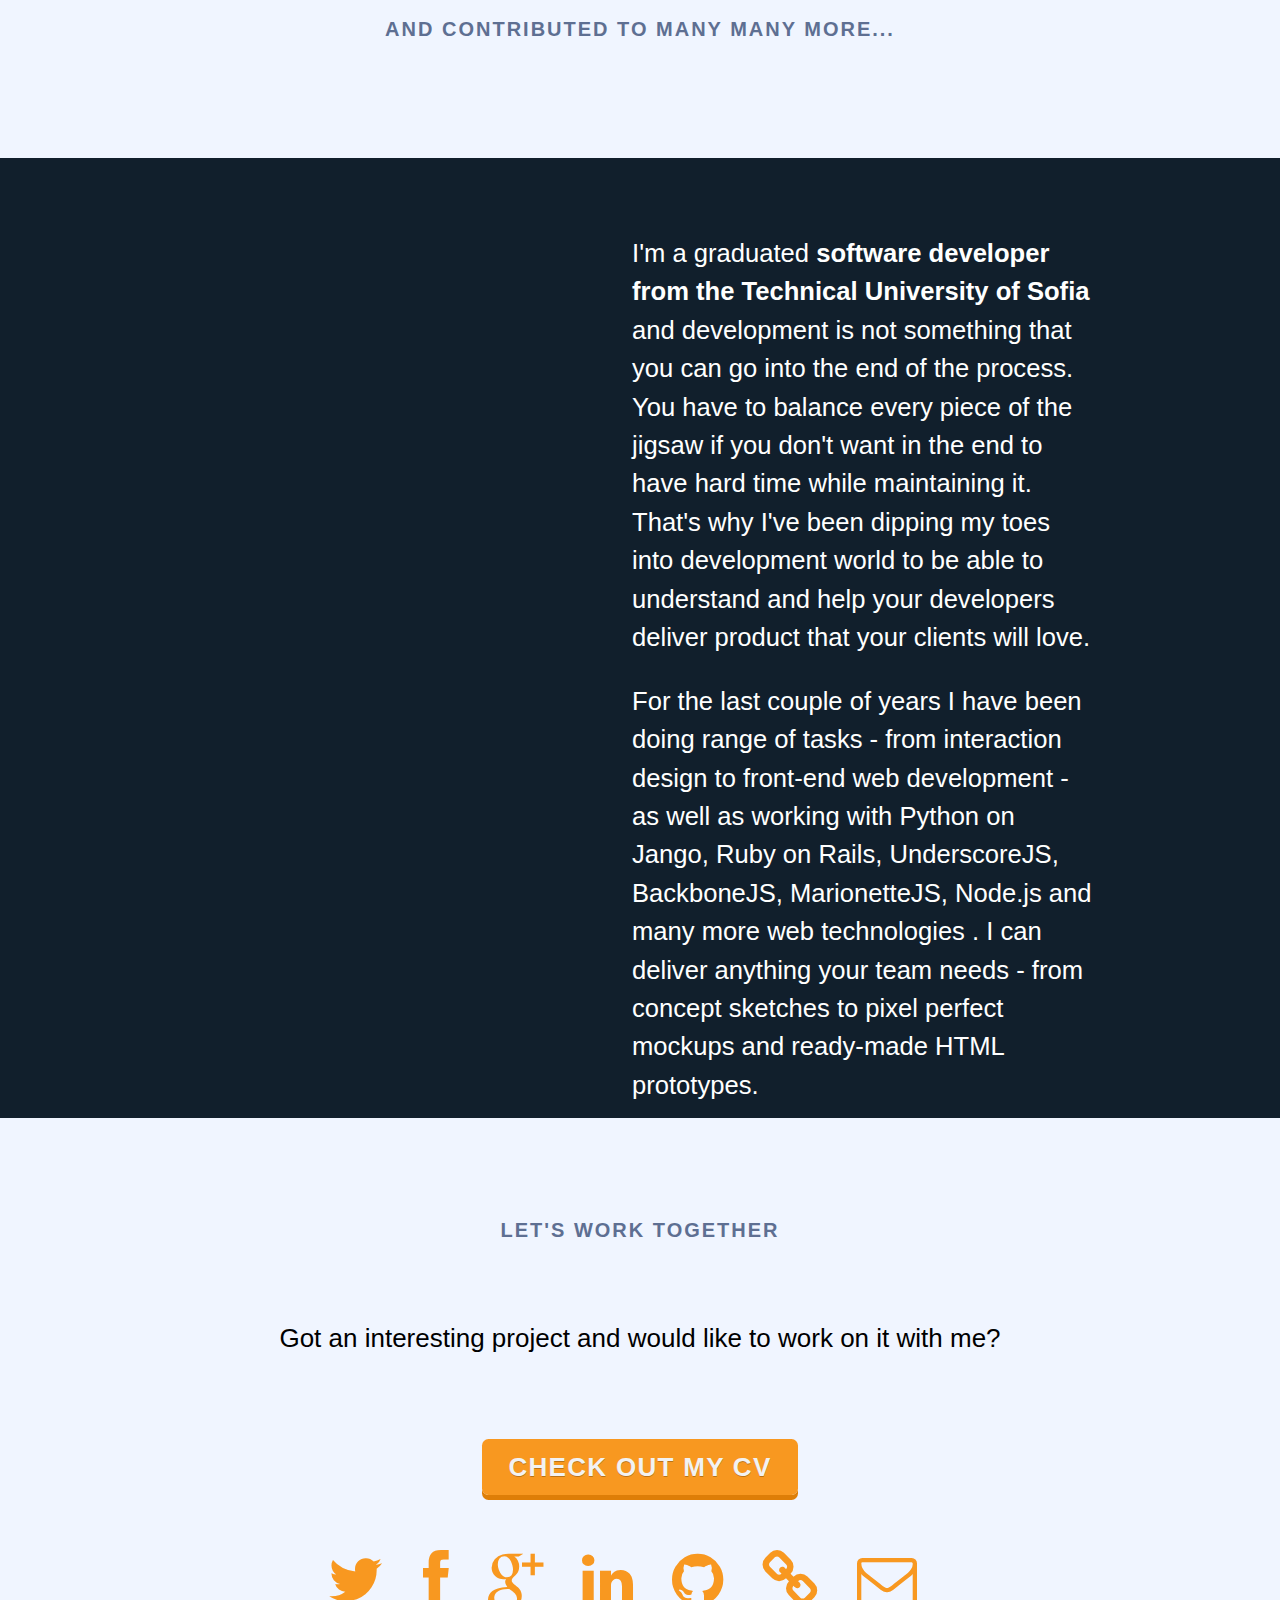
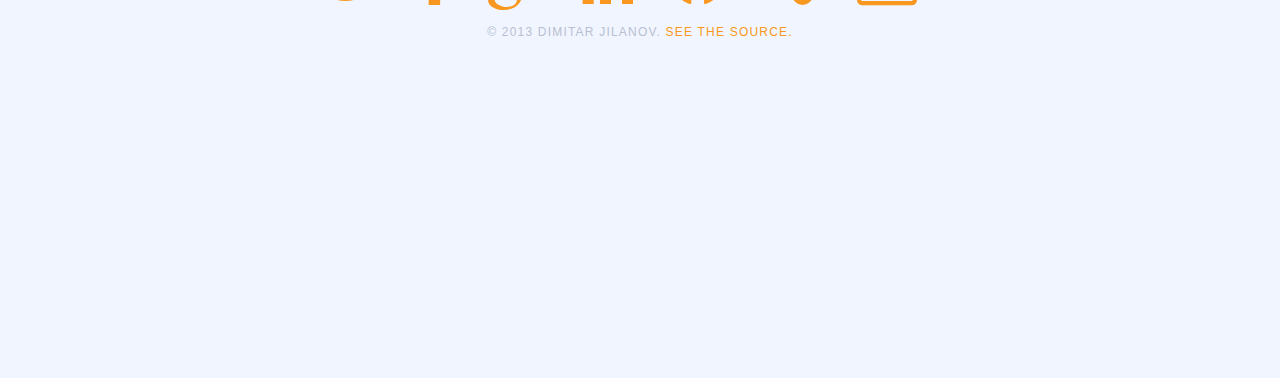
==== commit 6e0e527e: "Projects" ====
--- a/site/index.html
+++ b/site/index.html
@@ -11,6 +11,7 @@
     <script src="./js/site.js" ></script>
     <script src="./js/script.js"></script>
     <script src="./js/floating-1.12.js"></script>
+    <script src="./js/statefullButtons.js"></script>
     <script src="./bootstrap-3.0.3-dist/dist/js/bootstrap.min.js"></script>
     <link rel="shortcut icon" href="./img/logo2.png" />
   </head>
@@ -67,7 +68,6 @@
 <div class="dribbble">
   <header>
     <h2>
-      !!!UNDER DEVELOPMENT!!! <br/>
       Recent projects from
       <a href="https://github.com/DJilanov">Github</a>
     </h2>
@@ -82,20 +82,20 @@
          <img src="./img/proj2.png" alt="Source of data fetching plugin" title="Source of data fetching plugin"></a>
     </li>
     <li>
-      <a href="https://github.com/DJilanov/3">
-        <img src="./img/lt-badge-3_teaser.png" alt="Pinecone"></a>
+      <a href="https://github.com/DJilanov/New_Relic_Data_fetcher">
+        <img src="./img/proj3.png" alt="Source of data fetching plugin"></a>
     </li>
     <li>
-      <a href="https://github.com/DJilanov/4">
-        <img src="./img/lt-badge-3_teaser.png" alt="Pinecone"></a>
+      <a href="https://github.com/DJilanov/Statefull_Butttons">
+        <img src="./img/proj4.png" alt="Source of statefullness plugin"></a>
     </li>
     <li>
       <a href="https://github.com/DJilanov/5">
-      <img src="./img/lt-badge-3_teaser.png" alt="Pinecone"></a>
+      <img src="./img/proj5.png" alt="Soon"></a>
     </li>
     <li>
-      <a href="https://github.com/DJilanov/6">
-        <img src="./img/lt-badge-3_teaser.png" alt="Pinecone"></a>
+      <a href="https://github.com/DJilanov/ruby_webapi">
+        <img src="./img/proj6.png" alt="Source of the udner construction API"></a>
     </li>
     <li>
       <a href="https://github.com/vhf/free-programming-books/blob/master/free-programming-books.md">
@@ -185,10 +185,6 @@
         © 2013 Dimitar Jilanov.
         <a href="https://github.com/DJilanov/DJilanov_WebSite">See the source.</a>
       </p>
-      <p class="monitor">
-        <a style="display:none" href="http://monitive.com/en/uptime-monitoring/7nr3n94501roqqqo25" title="Website monitoring"><img src="http://website-monitoring.s3-website-us-east-1.amazonaws.com/ma/5392/so77_gpr.png
-" /></a>
-      </p>
     </footer>
   </div>
 </section>
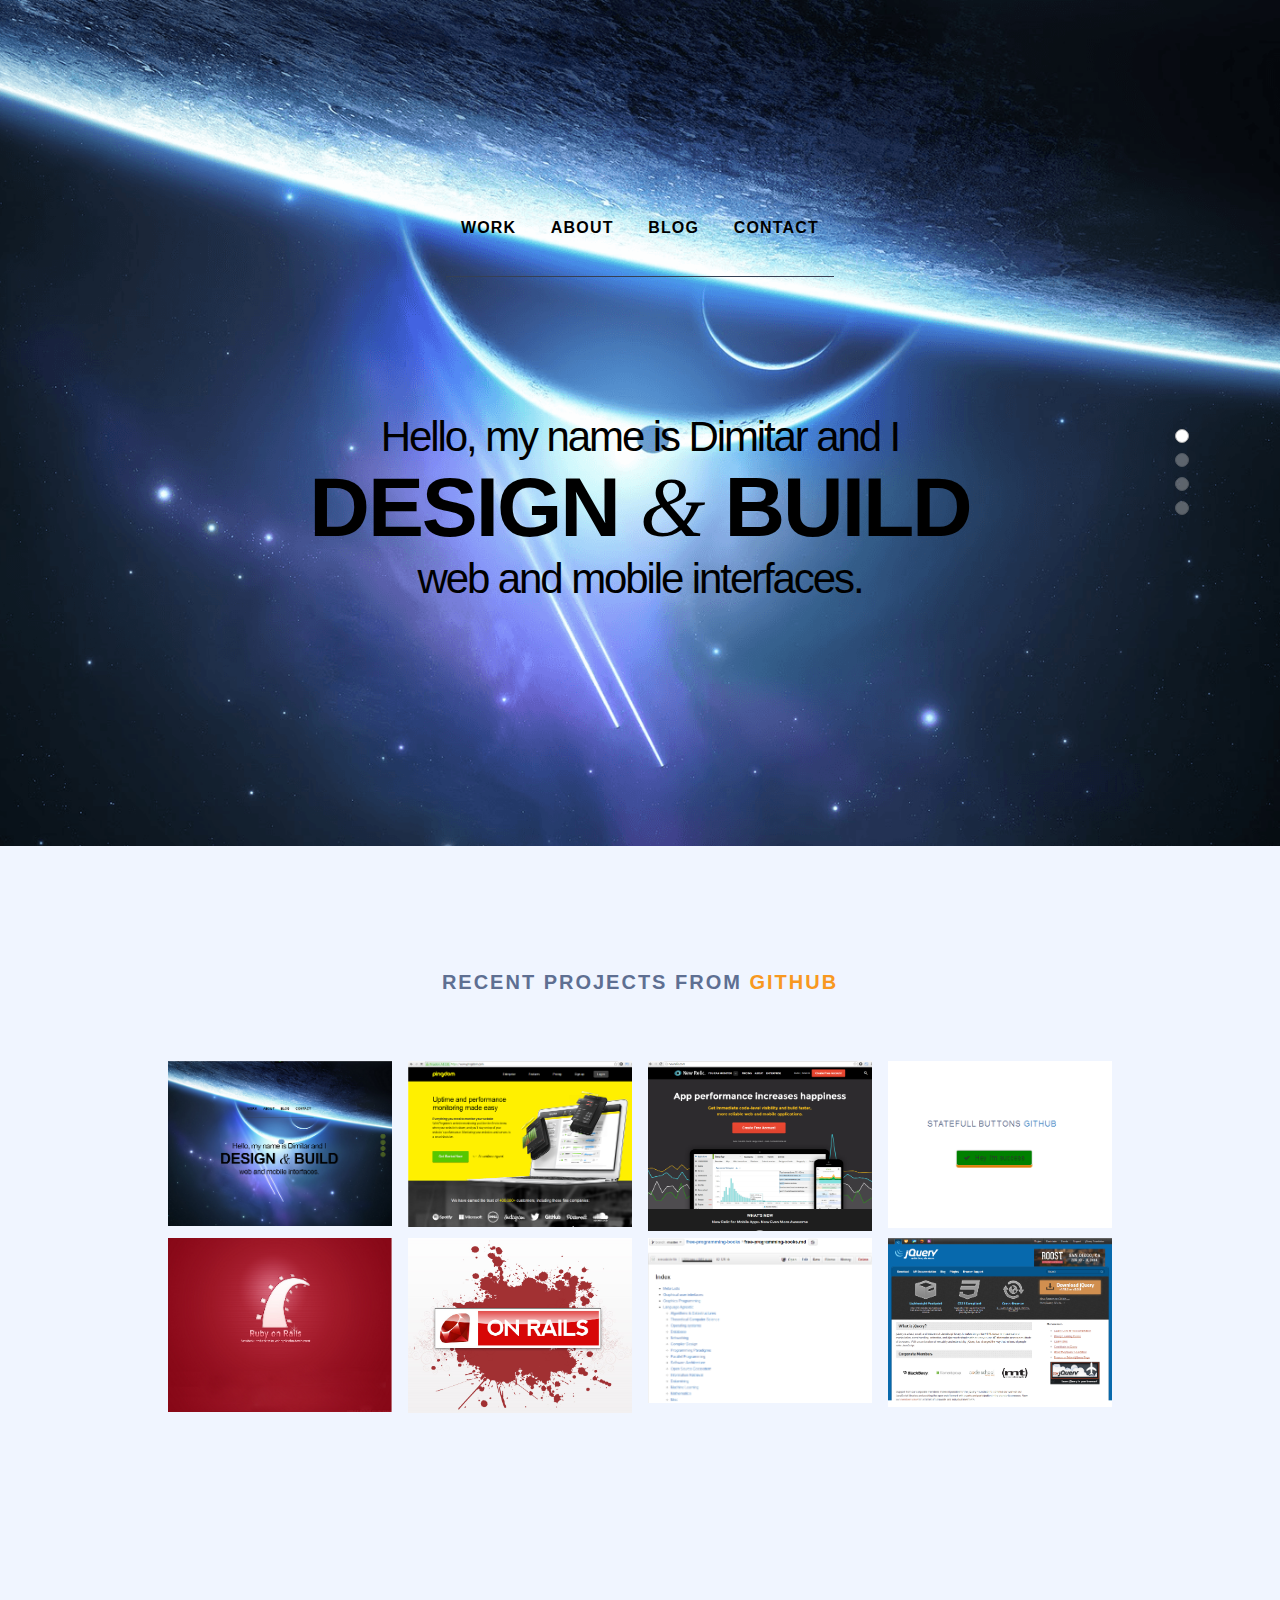
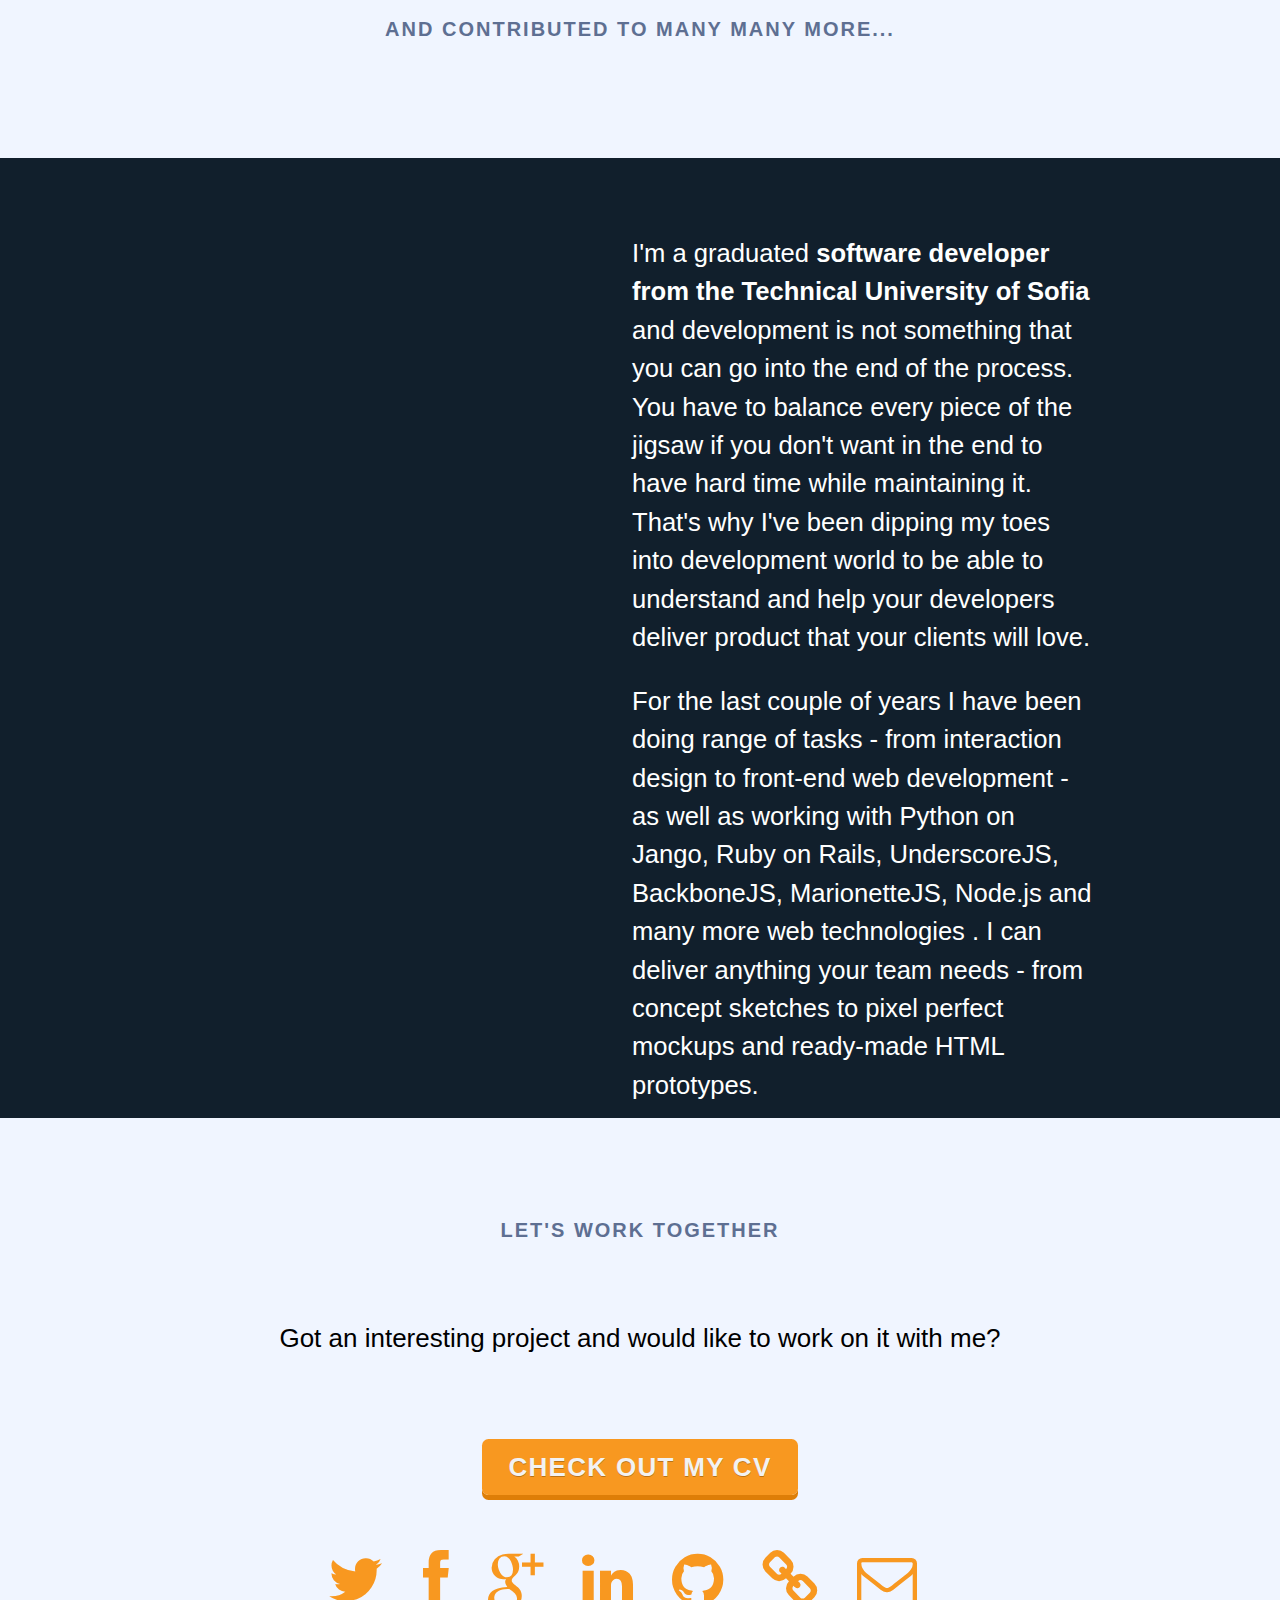
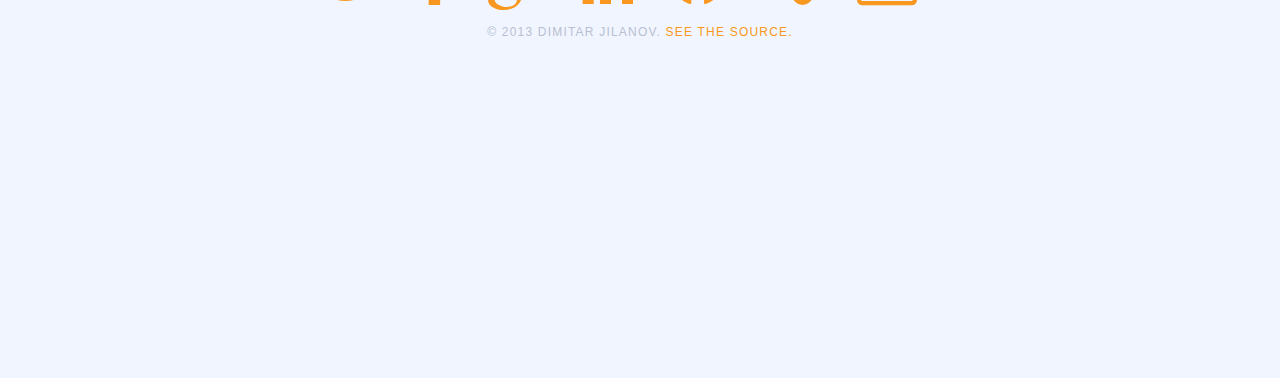
==== commit 3a7bf0b9: "Add of the proj5" ====
--- a/site/index.html
+++ b/site/index.html
@@ -83,27 +83,27 @@
     </li>
     <li>
       <a href="https://github.com/DJilanov/New_Relic_Data_fetcher">
-        <img src="./img/proj3.png" alt="Source of data fetching plugin"></a>
+        <img src="./img/proj3.png" alt="Source of data fetching plugin" title="Source of data fetching plugin"></a>
     </li>
     <li>
       <a href="https://github.com/DJilanov/Statefull_Butttons">
-        <img src="./img/proj4.png" alt="Source of statefullness plugin"></a>
+        <img src="./img/proj4.png" alt="Source of statefullness plugin" title="Source of my Statefull buttons plugin"></a>
     </li>
     <li>
-      <a href="https://github.com/DJilanov/5">
-      <img src="./img/proj5.png" alt="Soon"></a>
+      <a href="https://github.com/DJilanov/odot">
+      <img src="./img/proj5.png" alt="Source of the almost finished TODO ruby app" title="Source of the almost finished TODO ruby app"></a>
     </li>
     <li>
       <a href="https://github.com/DJilanov/ruby_webapi">
-        <img src="./img/proj6.png" alt="Source of the udner construction API"></a>
+        <img src="./img/proj6.png" alt="Source of the under construction API" title="Source of the under construction API"></a>
     </li>
     <li>
       <a href="https://github.com/vhf/free-programming-books/blob/master/free-programming-books.md">
-        <img src="./img/proj7.png" alt="Pinecone" title="Added many books to the project."></a>
+        <img src="./img/proj7.png" alt="dded many books to the project." title="Added many books to the project."></a>
     </li>
     <li>
       <a href="https://github.com/jquery/jquery">
-        <img src="./img/proj8.png" alt="Pinecone" title="Contributor to JQuery"></a>
+        <img src="./img/proj8.png" alt="Contributor to JQuery" title="Contributor to JQuery"></a>
     </li>
         <!-- 
     <li>
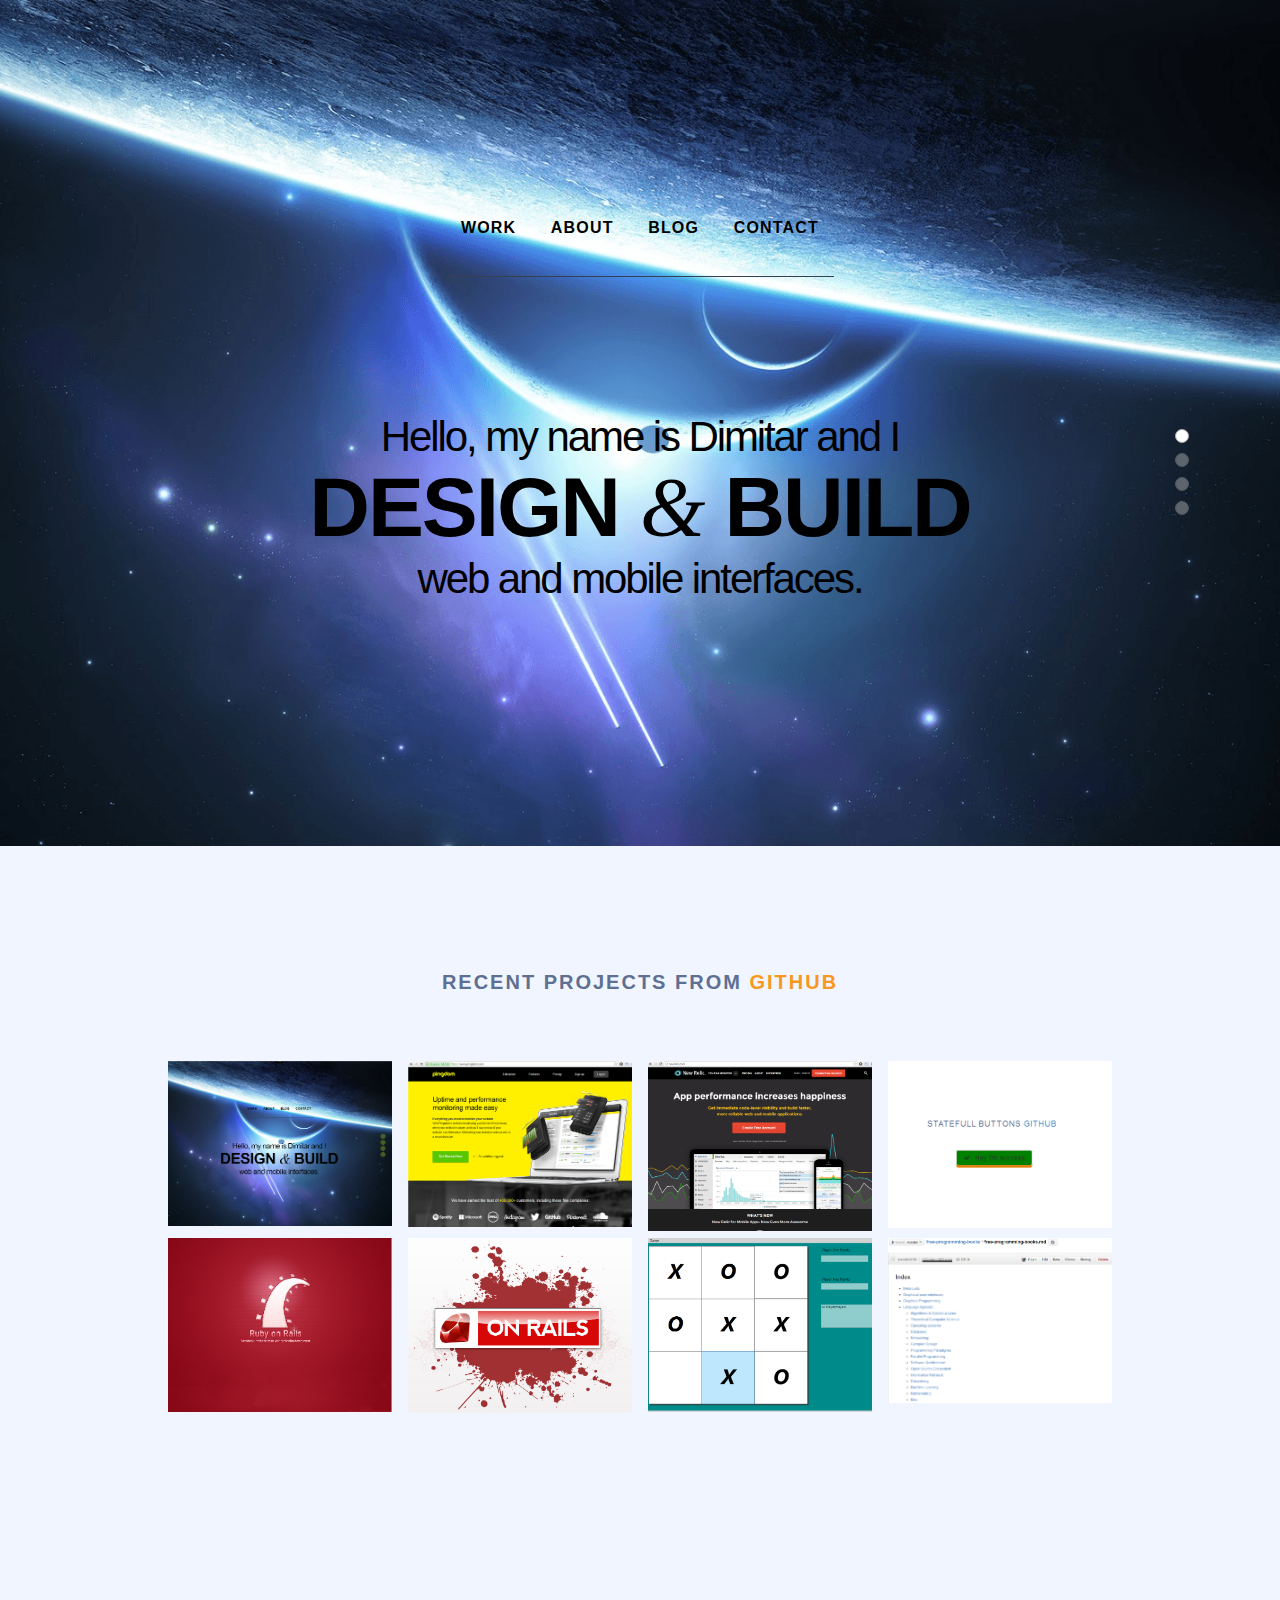
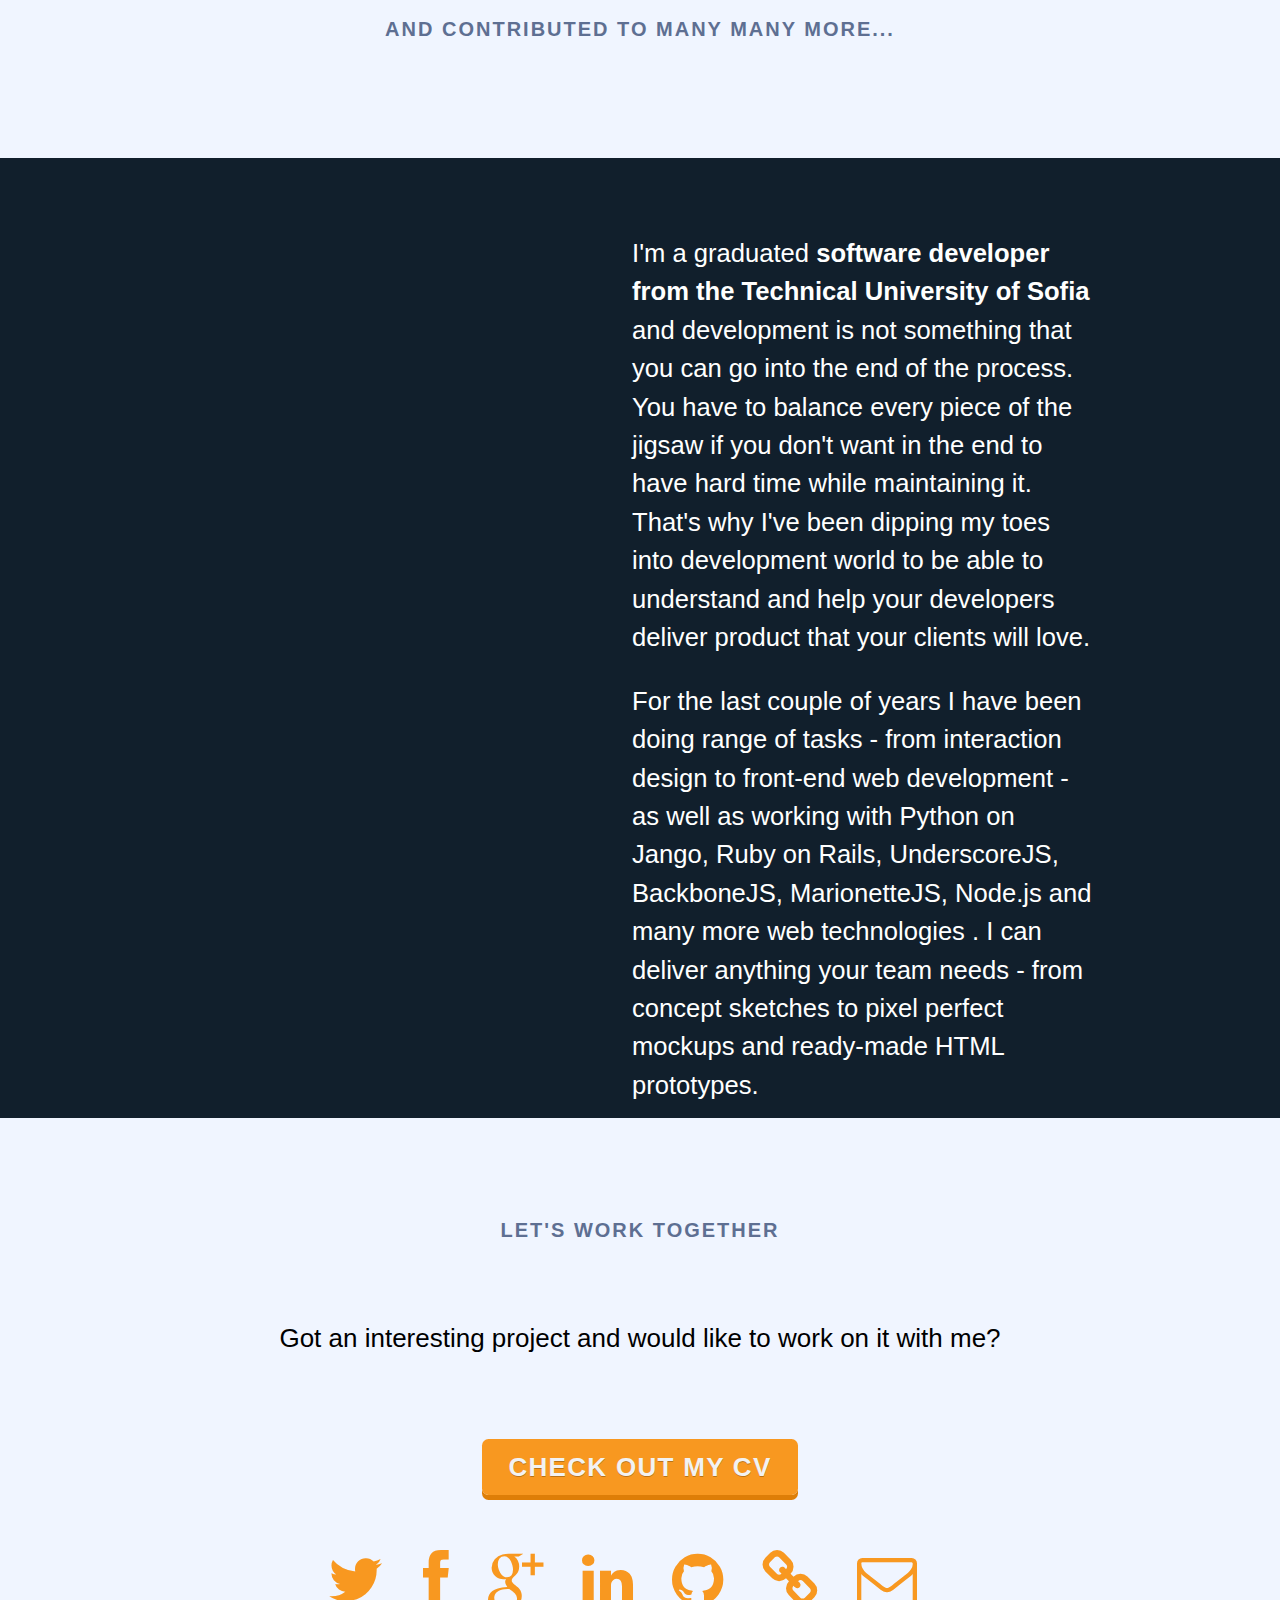
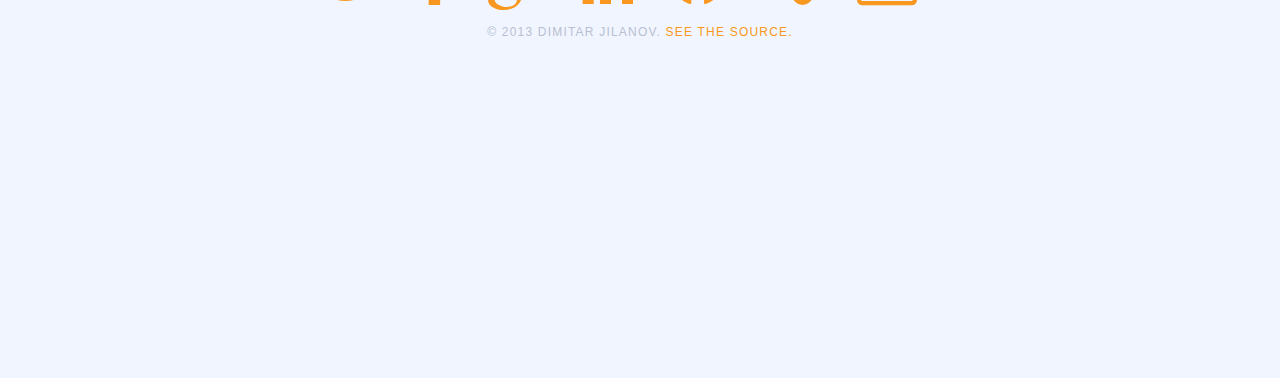
==== commit 8d00489d: "Tic Tac Toe" ====
--- a/site/index.html
+++ b/site/index.html
@@ -94,16 +94,16 @@
       <img src="./img/proj5.png" alt="Source of the almost finished TODO ruby app" title="Source of the almost finished TODO ruby app"></a>
     </li>
     <li>
-      <a href="https://github.com/DJilanov/ruby_webapi">
-        <img src="./img/proj6.png" alt="Source of the under construction API" title="Source of the under construction API"></a>
+      <a href="https://github.com/DJilanov/ruby_app">
+        <img src="./img/proj6.png" alt="Source of the under construction blog APP with comments allowed" title="Source of the under construction blog APP with comments allowed"></a>
+    </li>
+    <li>
+      <a href="https://github.com/jquery/jquery">
+        <img src="./img/proj9.png" alt="Tic Tac Toe" title="C# Tic Tac Toe"></a>
     </li>
     <li>
       <a href="https://github.com/vhf/free-programming-books/blob/master/free-programming-books.md">
         <img src="./img/proj7.png" alt="dded many books to the project." title="Added many books to the project."></a>
-    </li>
-    <li>
-      <a href="https://github.com/jquery/jquery">
-        <img src="./img/proj8.png" alt="Contributor to JQuery" title="Contributor to JQuery"></a>
     </li>
         <!-- 
     <li>
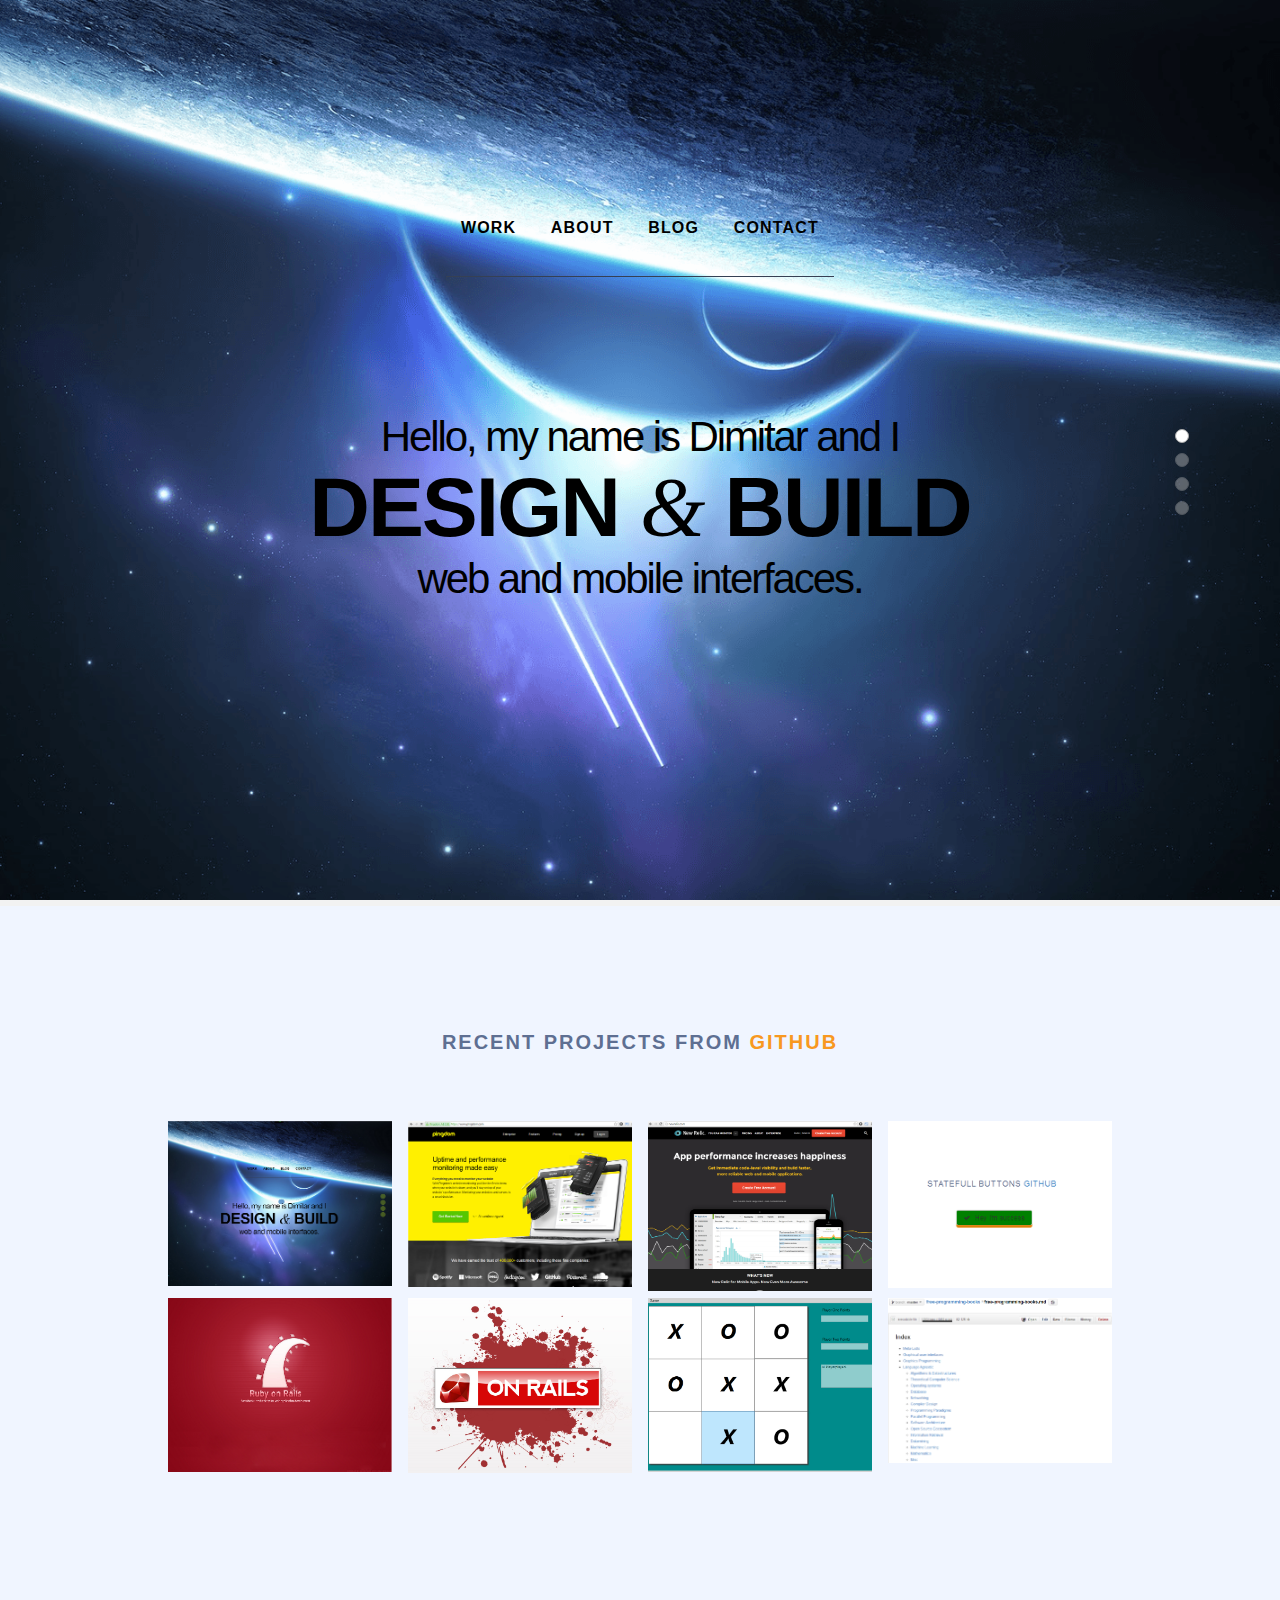
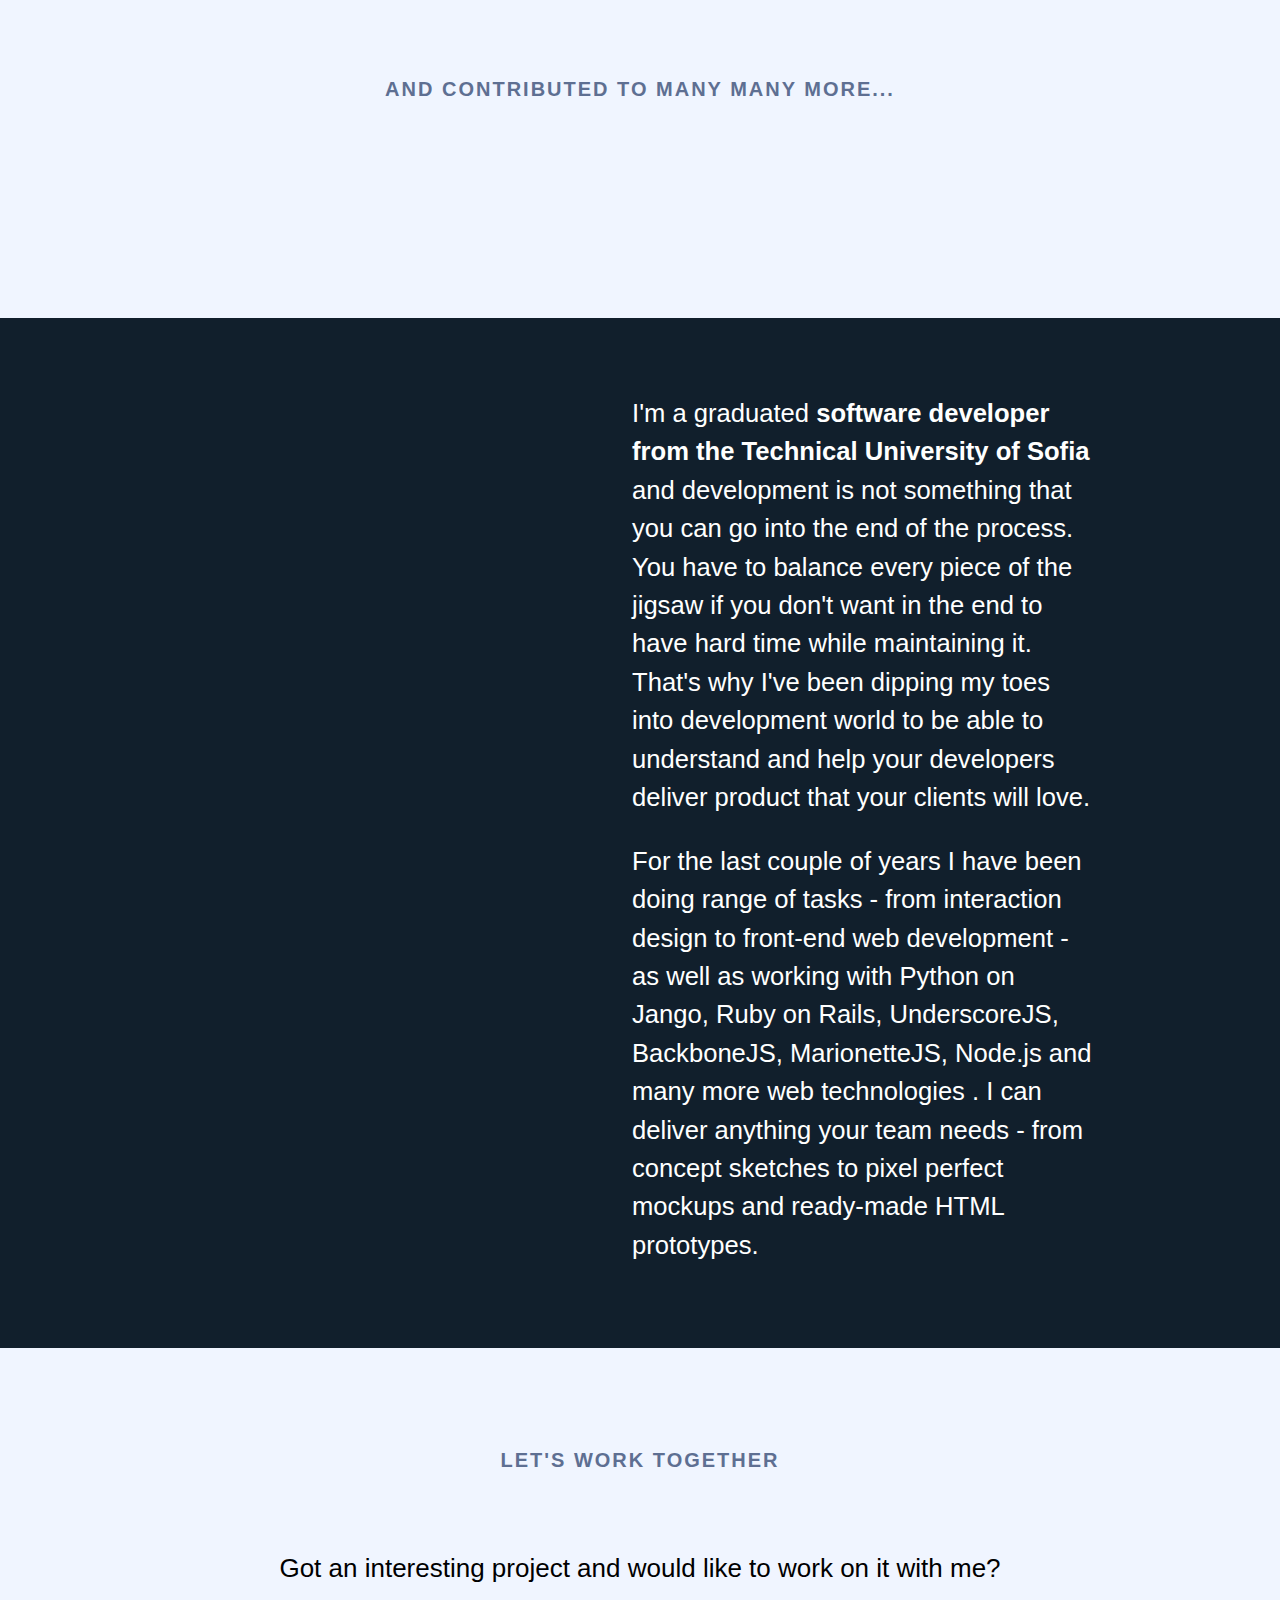
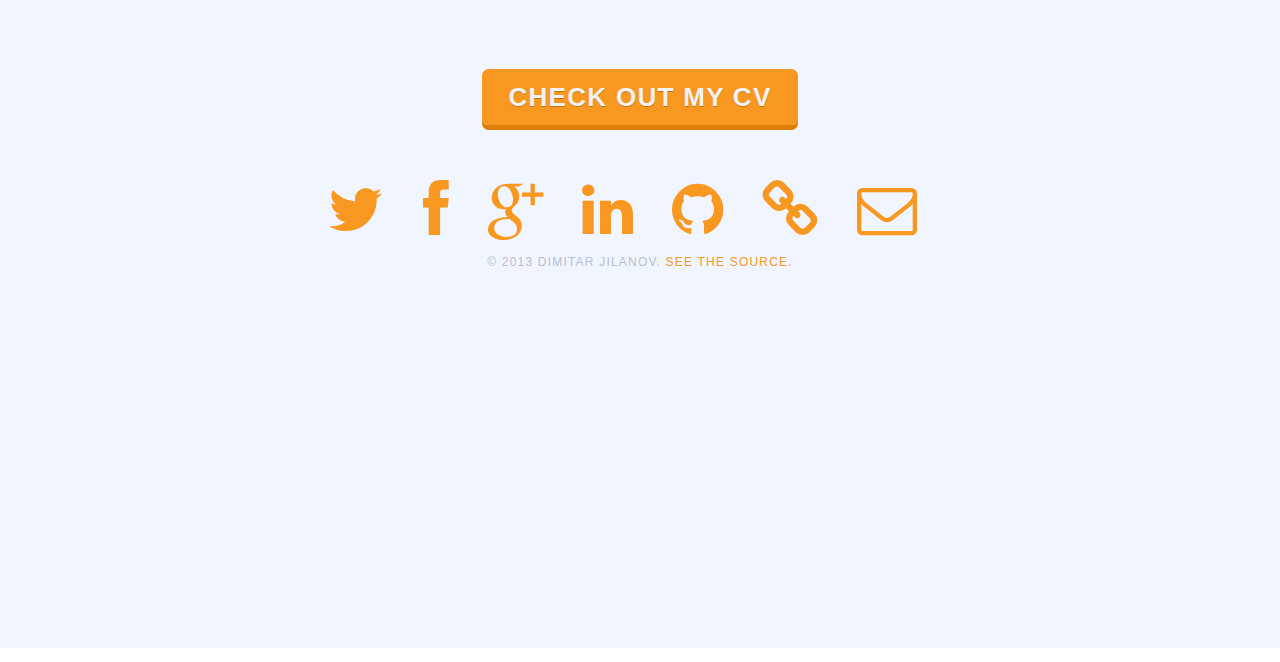
==== commit 002628be: "Fix of responsive" ====
--- a/site/index.html
+++ b/site/index.html
@@ -98,7 +98,7 @@
         <img src="./img/proj6.png" alt="Source of the under construction blog APP with comments allowed" title="Source of the under construction blog APP with comments allowed"></a>
     </li>
     <li>
-      <a href="https://github.com/jquery/jquery">
+      <a href="https://github.com/DJilanov/TicTacToeFinal">
         <img src="./img/proj9.png" alt="Tic Tac Toe" title="C# Tic Tac Toe"></a>
     </li>
     <li>
--- a/site/css/site.css
+++ b/site/css/site.css
@@ -1079,16 +1079,16 @@
 
 @media only screen and (min-height: 851px) and (max-height: 900px) and (min-width: 1000px){
     .teaser{
-        height:860px !important;
+        height:920px !important;
     }
     .dribbble{
-        height:800px !important;
-    }
-    .about {
-        height:860px !important;
+        height:900px !important;
+    }
+    .about {
+        height:930px !important;
     }
     #end {
-        height:860px !important;
+        height:900px !important;
     }
     #floatdiv{
         margin-top:31%;
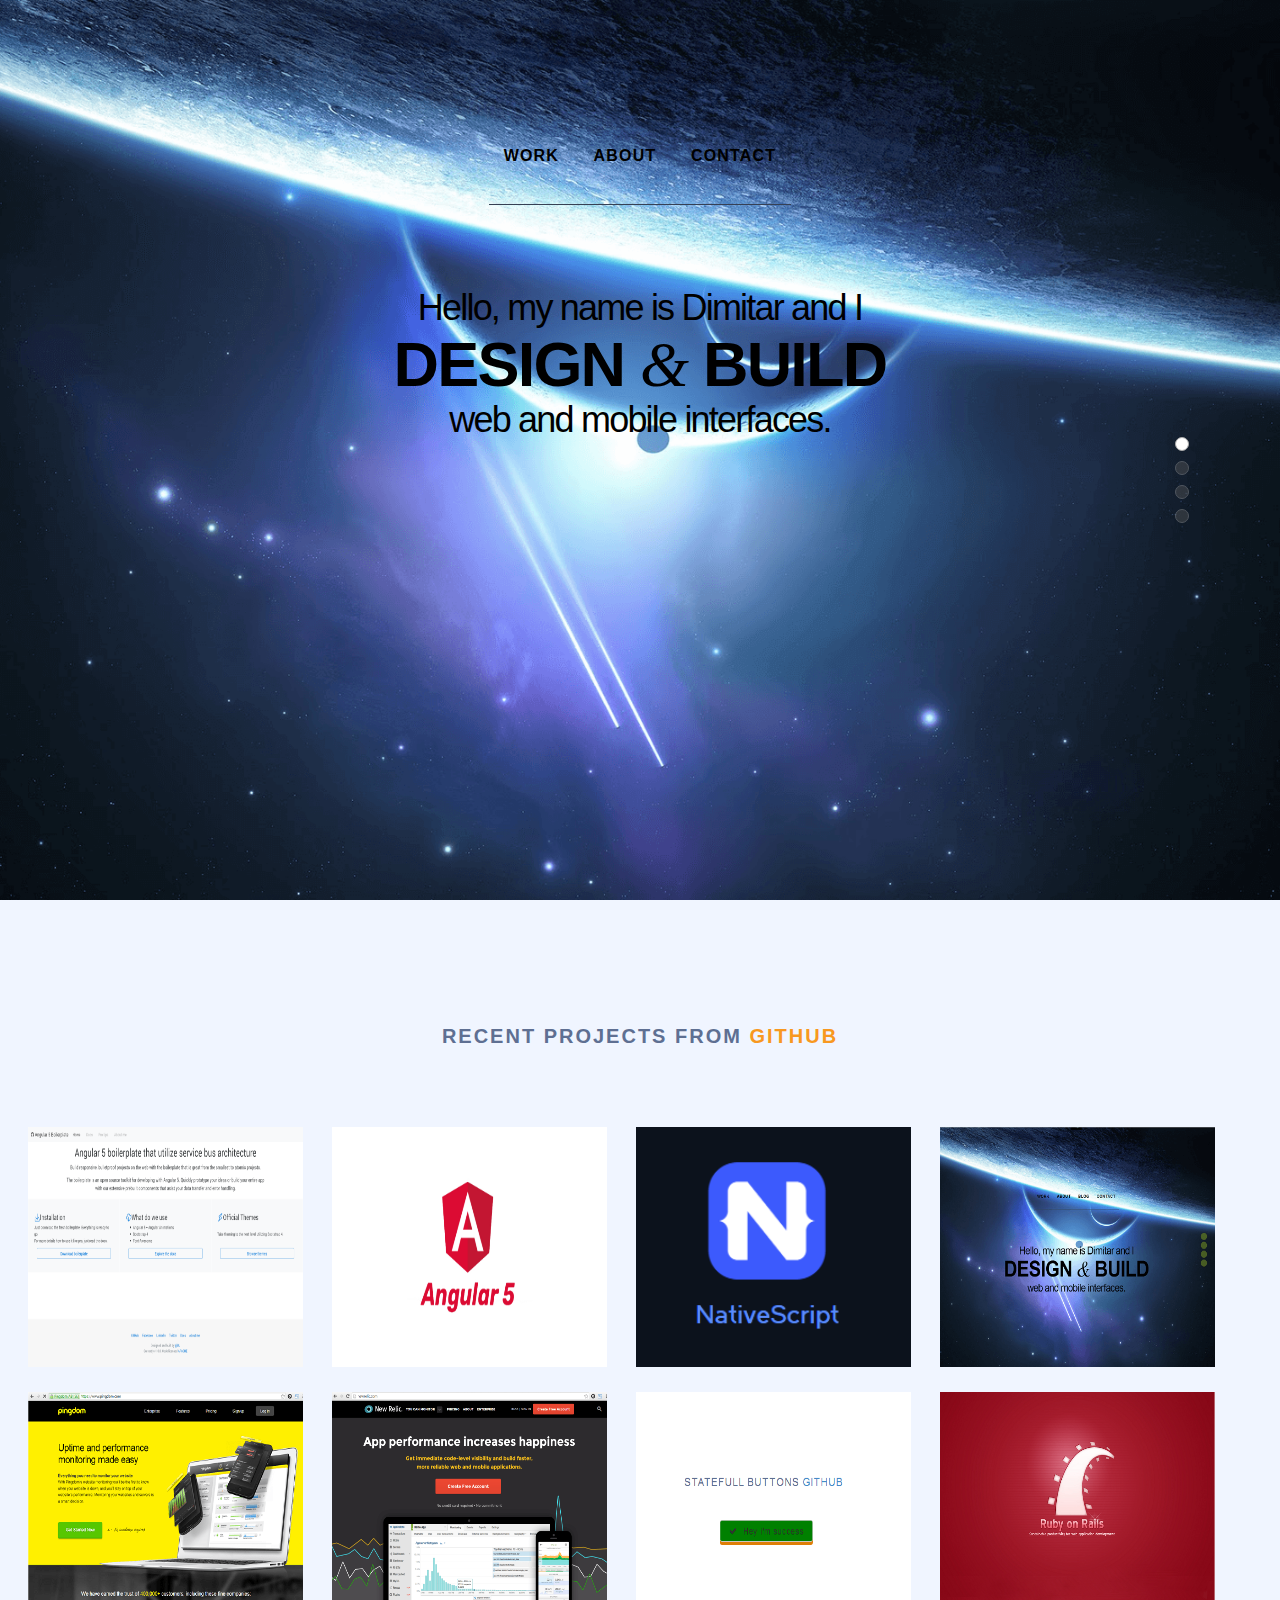
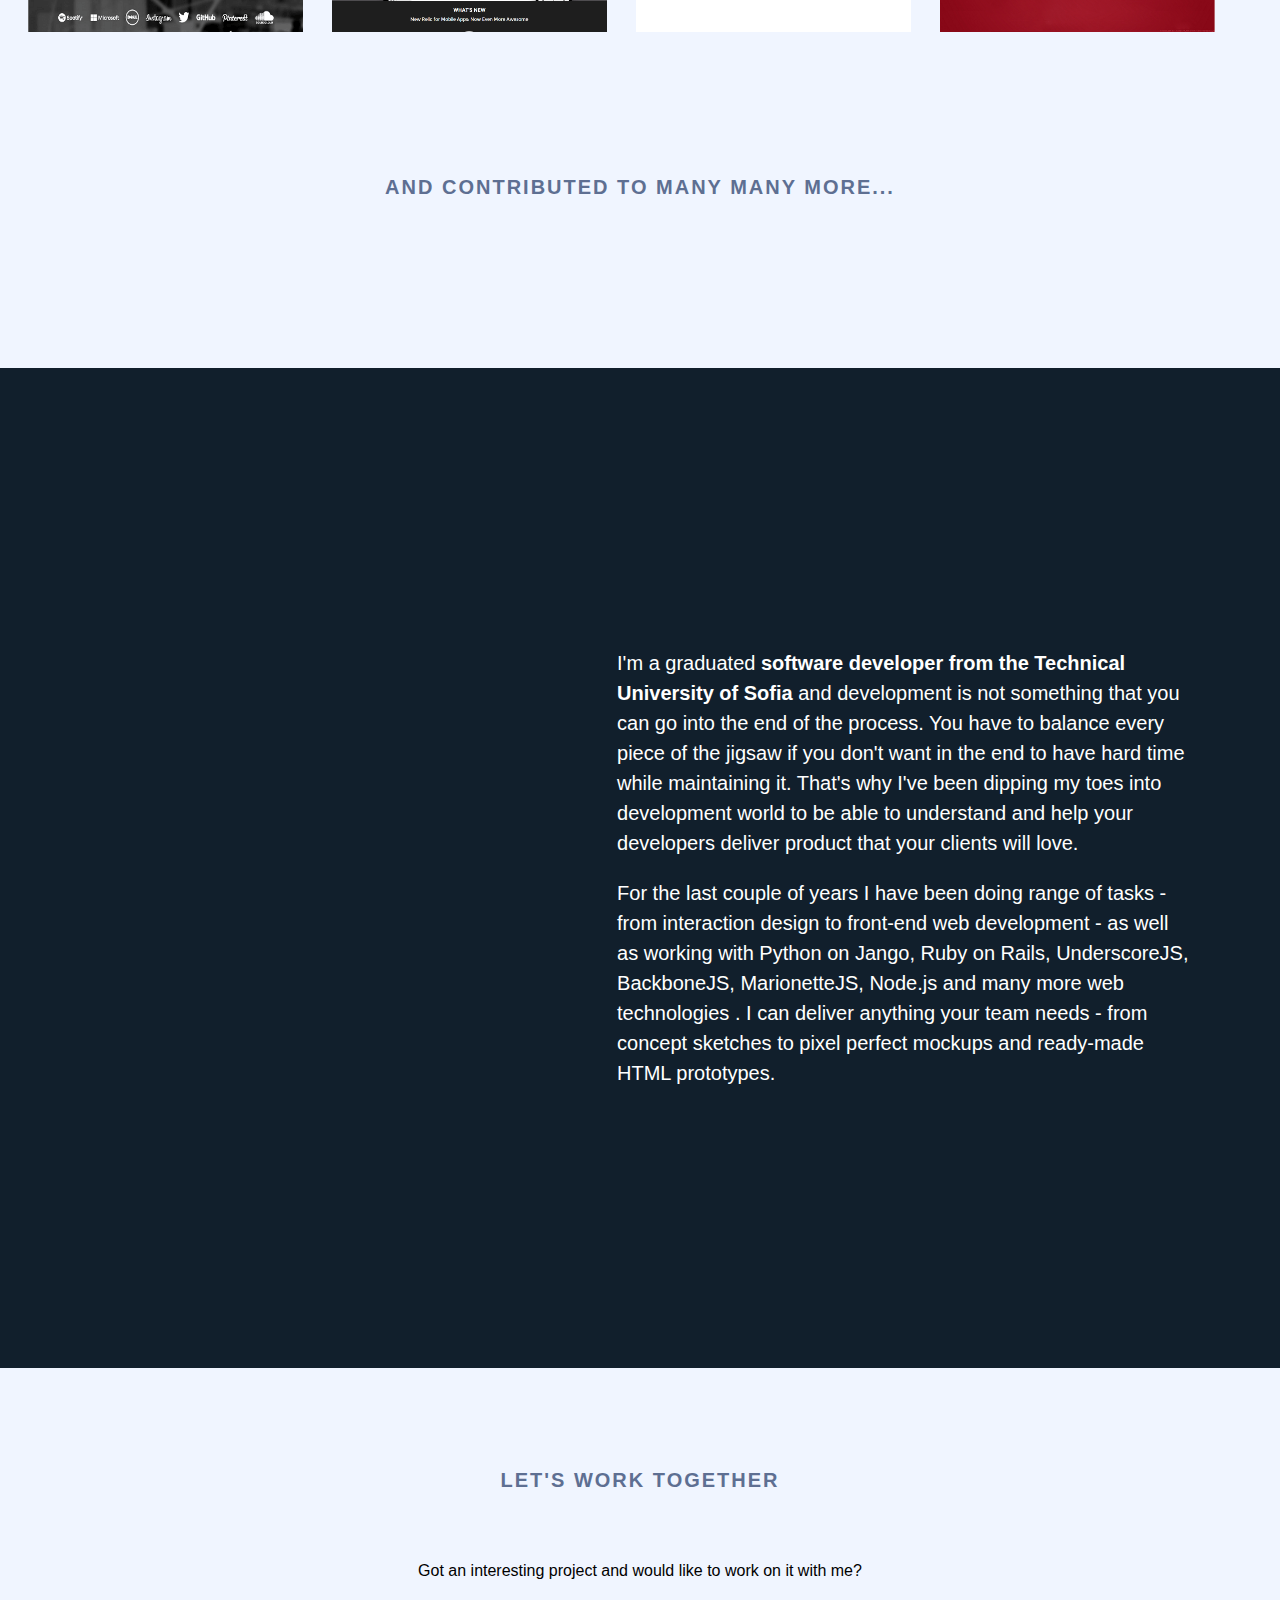
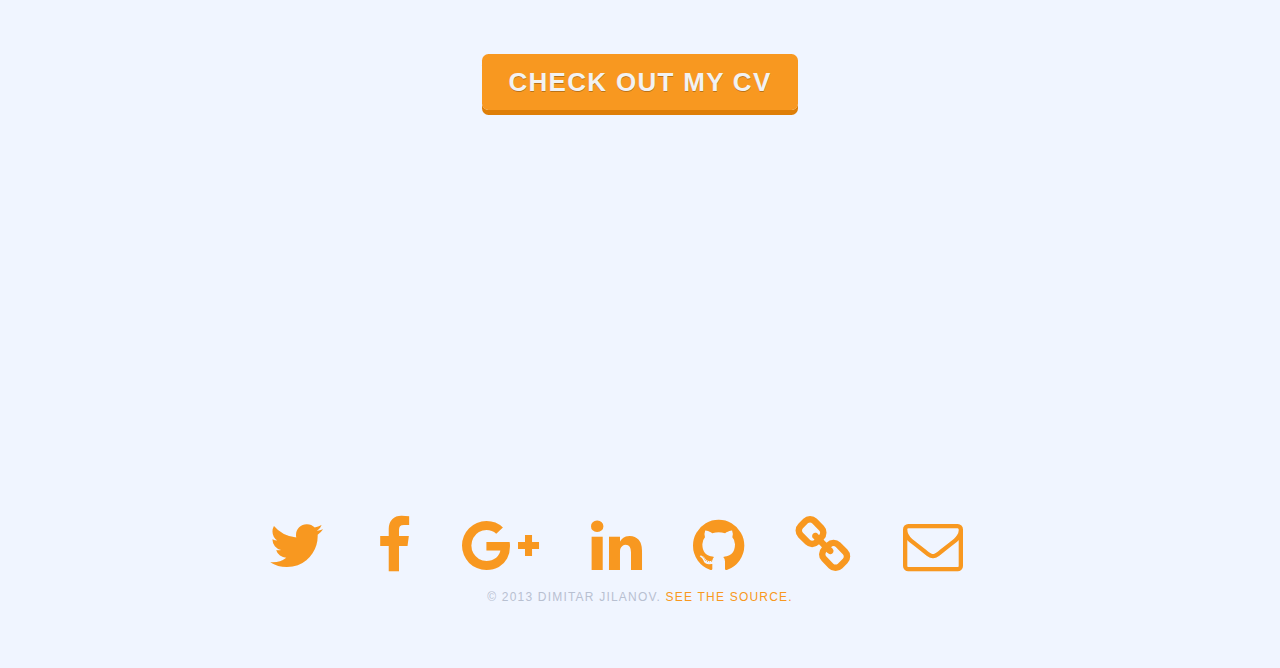
==== commit b8410c61: "Implement sass and fixes over the webpage" ====
--- a/site/index.html
+++ b/site/index.html
@@ -1,191 +1,179 @@
 ﻿<!DOCTYPE html>
-<html class="wf-faricynewweb-n3-active wf-faricynewweb-n4-active wf-faricynewweb-n7-active wf-garvispro-i4-active wf-active"><head><meta http-equiv="Content-Type" content="text/html; charset=UTF-8">
+<html>
+  <head>
+    <meta http-equiv="Content-Type" content="text/html; charset=UTF-8">
     <meta content="width=device-width, initial-scale=1" name="viewport">
     <meta charset="utf-8">
     <meta content="Freelancing Web and Mobile Interaction Designer based in Sofia, Bulgaria." name="description">
     <title>Web &amp; Mobile UX/UI Designer — Dimitar Jilanov</title>
-    <link href="./css/normalize.css" media="screen" rel="stylesheet" type="text/css">
+    <!-- dev -->
+    <!-- <link href="./css/normalize.css" media="screen" rel="stylesheet" type="text/css">
     <link href="./css/site.css" media="screen" rel="stylesheet" type="text/css">
-    <link href="./font-awesome-4.0.3/css/font-awesome.min.css" media="screen" rel="stylesheet" type="text/css">
-    <script src="./js/jquery.min.js" ></script>
-    <script src="./js/site.js" ></script>
-    <script src="./js/script.js"></script>
-    <script src="./js/floating-1.12.js"></script>
-    <script src="./js/statefullButtons.js"></script>
-    <script src="./bootstrap-3.0.3-dist/dist/js/bootstrap.min.js"></script>
-    <link rel="shortcut icon" href="./img/logo2.png" />
+    <link href="./css/animations.css" media="screen" rel="stylesheet" type="text/css"> -->
+    <!-- prod -->
+    <link href="./css/min.css" media="screen" rel="stylesheet" type="text/css">
+    <link href="./css/animations.css" media="screen" rel="stylesheet" type="text/css">
+    <link href="https://maxcdn.bootstrapcdn.com/font-awesome/4.7.0/css/font-awesome.min.css" media="screen" rel="stylesheet" type="text/css">
+    <link rel="shortcut icon" href="./img/logo.png" />
   </head>
   <body class="index" data-twttr-rendered="true">
-  <div id="floatdiv">
-    <div data-spy="affix" data-offset-top="100" id="dotNav" class="pull-right" >
-      <ul>
-          <li title="Home" href="/#home" class="active"><a ></a></li>
-          <li title="Work" href="/#work"><a ></a></li>
-          <li title="About" href="/#about"><a ></a></li>
-          <li title="Contact" href="/#contact"><a ></a></li>
-         </ul>
-    </div>
-  </div>  
-  <section>  
-  <div class="teaser">
-  <header role="banner">
-    <a id="home"></a>
-    <h1>
-      <a href="./index.html">Dimitar Jilanov - Designer</a>
-    </h1>
-    <nav role="navigation">
-      <ul>
-        <li>
-          <a href="/#work">Work</a>
-        </li>
-        <li>
-          <a href="/#about">About</a>
-        </li>
-        <li>
-          <a target="_blank" href="">Blog</a>
-        </li>
-        <li>
-          <a href="/#contact">Contact</a>
-        </li>
-      </ul>
-    </nav>
-  </header>
-  <div class="page" style="color:#000">
-    <h1>
-      Hello, my name is Dimitar and I
-      <strong class="design-and-build">
-        design
-        <span class="amp">&amp;</span>
-        build
-      </strong>
-      web and mobile interfaces.
-    </h1>
-  </div>
-</div>
-</section>
-<a id="work"></a>
-<section>
-<div class="dribbble">
-  <header>
-    <h2>
-      Recent projects from
-      <a href="https://github.com/DJilanov">Github</a>
-    </h2>
-  </header>
-  <ul class="shots" id="dribbble_shots">
-    <li>
-      <a href="https://github.com/DJilanov/DJilanov_WebSite">
-        <img src="./img/proj1.png" alt="Source of my Web Site" title="Source of my Web Site"></a>
-    </li>
-    <li>
-      <a href="https://github.com/DJilanov/Pingdom_Data_Fetcher">
-         <img src="./img/proj2.png" alt="Source of data fetching plugin" title="Source of data fetching plugin"></a>
-    </li>
-    <li>
-      <a href="https://github.com/DJilanov/New_Relic_Data_fetcher">
-        <img src="./img/proj3.png" alt="Source of data fetching plugin" title="Source of data fetching plugin"></a>
-    </li>
-    <li>
-      <a href="https://github.com/DJilanov/Statefull_Butttons">
-        <img src="./img/proj4.png" alt="Source of statefullness plugin" title="Source of my Statefull buttons plugin"></a>
-    </li>
-    <li>
-      <a href="https://github.com/DJilanov/odot">
-      <img src="./img/proj5.png" alt="Source of the almost finished TODO ruby app" title="Source of the almost finished TODO ruby app"></a>
-    </li>
-    <li>
-      <a href="https://github.com/DJilanov/ruby_app">
-        <img src="./img/proj6.png" alt="Source of the under construction blog APP with comments allowed" title="Source of the under construction blog APP with comments allowed"></a>
-    </li>
-    <li>
-      <a href="https://github.com/DJilanov/TicTacToeFinal">
-        <img src="./img/proj9.png" alt="Tic Tac Toe" title="C# Tic Tac Toe"></a>
-    </li>
-    <li>
-      <a href="https://github.com/vhf/free-programming-books/blob/master/free-programming-books.md">
-        <img src="./img/proj7.png" alt="dded many books to the project." title="Added many books to the project."></a>
-    </li>
-        <!-- 
-    <li>
-      <a href="https://github.com/DJilanov/9">
-        <img src="./img/lt-badge-3_teaser.png" alt="Pinecone"></a>
-    </li>
-    <li>
-      <a href="https://github.com/DJilanov/10">
-        <img src="./img/lt-badge-3_teaser.png" alt="Pinecone"></a>
-    </li>
-    <li>
-      <a href="https://github.com/vhf/free-programming-books/blob/master/free-programming-books.md">
-        <img src="./img/proj2.png" alt="Pinecone" title="Added many books to the project."></a>
-    </li>
-    <li>
-      <a href="https://github.com/jquery/jquery">
-        <img src="./img/proj3.png" alt="Pinecone" title="Contributor to JQuery"></a>
-    </li>
-     -->
-    </ul>
-    <header class="bottomHeader">
-    <h2>
-      And contributed to many many more...
-    </h2>
-  </header>
-</div>
-</section>
-<section>
-<a id="about"></a>
-<div class="about">
-  <div class="content">
-    <div class="description">
-      <p>I'm a graduated <strong>software developer from the Technical University of Sofia</strong> and development is not something that you can go into the end of the process. You have to balance every piece of the jigsaw if you don't want in the end to have hard time while maintaining it. That's why I've been dipping my toes into development world to be able to understand and help your developers deliver product that your clients will love.</p>
-      
-      <p>For the last couple of years I have been doing range of tasks - from interaction design to front-end web development - as well as working with Python on Jango, Ruby on Rails, UnderscoreJS, BackboneJS, MarionetteJS, Node.js and many more web technologies . I can deliver anything your team needs - from concept sketches to pixel perfect mockups and ready-made HTML prototypes.</p>
-    </div>
-  </div>
-</div>
-</section>
-<a id="contact"></a>
-<section>
-<div id="end">
-  <div class="contact-me">
-    <header>
-      <h2>Let's work together</h2>
-    </header>
-    <p>Got an interesting project and would like to work on it with me?</p>
-    <p>
-      <a class="button" href="./third-party/Dimitar_Jilanov_CV.pdf">Check out my CV</a>
-    </p>
-  </div>
-    <footer role="footer">
-      <nav>
+    <div id="floatdiv">
+      <div data-spy="affix" data-offset-top="100" id="dotNav" class="pull-right" >
         <ul>
+            <li title="Home" href="/#home" class="active"><a ></a></li>
+            <li title="Work" href="/#work"><a ></a></li>
+            <li title="About" href="/#about"><a ></a></li>
+            <li title="Contact" href="/#contact"><a ></a></li>
+          </ul>
+      </div>
+    </div>  
+    <section role="teaser">  
+      <div class="teaser">
+        <header role="banner">
+          <a id="home"></a>
+          <nav role="navigation">
+            <ul>
+              <li>
+                <a href="/#work">Work</a>
+              </li>
+              <li>
+                <a href="/#about">About</a>
+              </li>
+              <li>
+                <a href="/#contact">Contact</a>
+              </li>
+            </ul>
+          </nav>
+        </header>
+        <div class="page" style="color:#000">
+          <h1>
+            Hello, my name is Dimitar and I
+            <strong class="design-and-build">
+              design
+              <span class="amp">&amp;</span>
+              build
+            </strong>
+            web and mobile interfaces.
+          </h1>
+        </div>
+      </div>
+    </section>
+    <section role="work">
+      <div class="dribble">
+        <header>
+          <a id="work"></a>
+          <h2>
+            Recent projects from
+            <a href="https://github.com/DJilanov">Github</a>
+          </h2>
+        </header>
+        <ul class="shots" id="dribble_shots">
           <li>
-              <a href="https://twitter.com/DimiturJilanov"><i class="fa fa-twitter" title="https://twitter.com/DimiturJilanov"></i></a>
+            <a href="https://github.com/DJilanov/Angular5-Event-Driven-Boilerplate-demo">
+              <img src="./img/proj12.png" alt="Angular 5 event driven boilerplate" title="Angular 5 event driven boilerplate demo"></a>
           </li>
           <li>
-             <a href="https://www.facebook.com/djilanov"><i class="fa fa-facebook" title="https://www.facebook.com/djilanov"></i></a>
+            <a href="https://github.com/DJilanov/Angular5-Event-Driven-Boilerplate">
+              <img src="./img/proj11.png" alt="Source of angular 5 boilerplate code" title="Angular 5 event driven boilerplate"></a>
           </li>
           <li>
-             <a href="https://plus.google.com/u/0/105124171143174715404/posts"><i class="fa fa-google-plus" title="https://plus.google.com/u/0/105124171143174715404/posts"></i></a>
+            <a href="https://github.com/DJilanov/Angular5-Event-Driven-Boilerplate">
+              <img src="./img/proj10.png" alt="Source of nativescript boilerplate code" title="NativeScript event driven boilerplate"></a>
           </li>
           <li>
-             <a href="http://www.linkedin.com/profile/view?id=221605408"><i class="fa fa-linkedin" title="http://www.linkedin.com/profile/view?id=221605408"></i></a>
+            <a href="https://github.com/DJilanov/DJilanov_WebSite">
+              <img src="./img/proj1.png" alt="Source of my Web Site" title="Source of my Web Site"></a>
           </li>
           <li>
-             <a href="https://github.com/DJilanov"><i class="fa fa-github" title="https://github.com/DJilanov"></i></a>
+            <a href="https://github.com/DJilanov/Pingdom_Data_Fetcher">
+              <img src="./img/proj2.png" alt="Source of data fetching plugin" title="Source of data fetching plugin"></a>
           </li>
           <li>
-             <a href="https://coderwall.com/djilanov"><i class="fa fa-chain" title="https://coderwall.com/djilanov"></i></a>
+            <a href="https://github.com/DJilanov/New_Relic_Data_fetcher">
+              <img src="./img/proj3.png" alt="Source of data fetching plugin" title="Source of data fetching plugin"></a>
           </li>
-           <li>
-             <a href="mailto:djilanov@gmail.comv"><i class="fa fa-envelope-o" title="djilanov@gmail.com"></i></a>
+          <li>
+            <a href="https://github.com/DJilanov/Statefull_Butttons">
+              <img src="./img/proj4.png" alt="Source of statefullness plugin" title="Source of my Statefull buttons plugin"></a>
           </li>
-        </ul>
-      </nav>
-      <p>
-        © 2013 Dimitar Jilanov.
-        <a href="https://github.com/DJilanov/DJilanov_WebSite">See the source.</a>
-      </p>
-    </footer>
-  </div>
-</section>
-</body></html>+          <li>
+            <a href="https://github.com/DJilanov/odot">
+            <img src="./img/proj5.png" alt="Source of the almost finished TODO ruby app" title="Source of the almost finished TODO ruby app"></a>
+          </li>
+          </ul>
+          <header class="bottomHeader">
+            <h2>
+              And contributed to many many more...
+            </h2>
+          </header>
+      </div>
+    </section>
+    <section role="about">
+      <div class="about">
+        <a id="about"></a>
+        <div class="content">
+          <div class="description">
+            <p>I'm a graduated <strong>software developer from the Technical University of Sofia</strong> and development is not something that you can go into the end of the process. You have to balance every piece of the jigsaw if you don't want in the end to have hard time while maintaining it. That's why I've been dipping my toes into development world to be able to understand and help your developers deliver product that your clients will love.</p>
+            
+            <p>For the last couple of years I have been doing range of tasks - from interaction design to front-end web development - as well as working with Python on Jango, Ruby on Rails, UnderscoreJS, BackboneJS, MarionetteJS, Node.js and many more web technologies . I can deliver anything your team needs - from concept sketches to pixel perfect mockups and ready-made HTML prototypes.</p>
+          </div>
+        </div>
+      </div>
+    </section>
+    <section role="contact-me">
+      <div id="end">
+        <div class="contact-me">
+          <header>
+            <a id="contact"></a>
+            <h2>Let's work together</h2>
+          </header>
+          <p>Got an interesting project and would like to work on it with me?</p>
+          <p>
+            <a class="button" href="./third-party/Dimitar_Jilanov_CV.pdf">Check out my CV</a>
+          </p>
+        </div>
+        <footer role="footer">
+          <nav>
+            <ul>
+              <li>
+                  <a href="https://twitter.com/DimiturJilanov"><i class="fa fa-twitter" title="https://twitter.com/DimiturJilanov"></i></a>
+              </li>
+              <li>
+                <a href="https://www.facebook.com/djilanov"><i class="fa fa-facebook" title="https://www.facebook.com/djilanov"></i></a>
+              </li>
+              <li>
+                <a href="https://plus.google.com/u/0/105124171143174715404/posts"><i class="fa fa-google-plus" title="https://plus.google.com/u/0/105124171143174715404/posts"></i></a>
+              </li>
+              <li>
+                <a href="http://www.linkedin.com/profile/view?id=221605408"><i class="fa fa-linkedin" title="http://www.linkedin.com/profile/view?id=221605408"></i></a>
+              </li>
+              <li>
+                <a href="https://github.com/DJilanov"><i class="fa fa-github" title="https://github.com/DJilanov"></i></a>
+              </li>
+              <li>
+                <a href="https://coderwall.com/djilanov"><i class="fa fa-chain" title="https://coderwall.com/djilanov"></i></a>
+              </li>
+              <li>
+                <a href="mailto:djilanov@gmail.comv"><i class="fa fa-envelope-o" title="djilanov@gmail.com"></i></a>
+              </li>
+            </ul>
+          </nav>
+          <p>
+            © 2013 Dimitar Jilanov.
+            <a href="https://github.com/DJilanov/DJilanov_WebSite">See the source.</a>
+          </p>
+        </footer>
+      </div>
+    </section>
+    <script
+      src="https://code.jquery.com/jquery-1.12.4.min.js"
+      integrity="sha256-ZosEbRLbNQzLpnKIkEdrPv7lOy9C27hHQ+Xp8a4MxAQ="
+      crossorigin="anonymous"></script>
+    <!-- prod -->
+    <script src="./js/min.js" ></script>
+    <!-- dev -->
+    <!-- <script src="./js/site.js" ></script>
+    <script src="./js/script.js"></script>
+    <script src="./js/floating-1.12.min.js"></script> -->
+  </body>
+</html>--- a/site/css/site.css
+++ b/site/css/site.css
@@ -1,84 +1,9 @@
-.animated,.teaser .page h1,.teaser .actions {
-    -webkit-animation-fill-mode: both;
-    -moz-animation-fill-mode: both;
-    -ms-animation-fill-mode: both;
-    -o-animation-fill-mode: both;
-    animation-fill-mode: both;
-    -webkit-animation-duration: 1s;
-    -moz-animation-duration: 1s;
-    -ms-animation-duration: 1s;
-    -o-animation-duration: 1s;
-    animation-duration: 1s;
-}
-
-.animated.hinge,.teaser .page h1.hinge,.teaser .hinge.actions {
-    -webkit-animation-duration: 2s;
-    -moz-animation-duration: 2s;
-    -ms-animation-duration: 2s;
-    -o-animation-duration: 2s;
-    animation-duration: 2s;
-}
-
-@-webkit-keyframes fadeInUp {
-    0% {
-        opacity: 0;
-        -webkit-transform: translateY(20px);
-    }
-
-    100% {
-        opacity: 1;
-        -webkit-transform: translateY(0);
-    }
-}
-
-@-moz-keyframes fadeInUp {
-    0% {
-        opacity: 0;
-        -moz-transform: translateY(20px);
-    }
-
-    100% {
-        opacity: 1;
-        -moz-transform: translateY(0);
-    }
-}
-
-@-o-keyframes fadeInUp {
-    0% {
-        opacity: 0;
-        -o-transform: translateY(20px);
-    }
-
-    100% {
-        opacity: 1;
-        -o-transform: translateY(0);
-    }
-}
-
-@keyframes fadeInUp {
-    0% {
-        opacity: 0;
-        transform: translateY(20px);
-    }
-
-    100% {
-        opacity: 1;
-        transform: translateY(0);
-    }
-}
-
-.fadeInUp,.teaser .page h1,.teaser .actions {
-    -webkit-animation-name: fadeInUp;
-    -moz-animation-name: fadeInUp;
-    -o-animation-name: fadeInUp;
-    animation-name: fadeInUp;
-}
-
 body {
     font-family: "faricy-new-web",sans-serif;
     font-size: 100%;
     font-weight: 500;
     line-height: 1.5;
+    background-color: #f0f5ff;
     -webkit-text-rendering: optimizeLegibility;
     -moz-text-rendering: optimizeLegibility;
     -ms-text-rendering: optimizeLegibility;
@@ -88,327 +13,71 @@
     -webkit-font-feature-settings: "liga","dlig";
     -o-font-feature-settings: "liga","dlig";
     font-feature-settings: "liga","dlig";
-}
-
-h1,h2,h3 {
+  }
+  
+  section {
+    min-height: 100vh;
+    min-width: 100%;
+  }
+  
+  h1,
+  h2,
+  h3 {
     line-height: 1.25;
-}
-
-h1 {
+  }
+  
+  h1 {
     font-size: 2.34375em;
-}
-
-h2 {
+  }
+  
+  h2 {
     font-size: 1.875em;
-}
-
-h3 {
-    font-size: 1.5em;
-}
-
-.amp {
+  }
+  
+  .amp {
     font-family: "garvis-pro",serif;
     font-style: italic;
     font-weight: 400;
-}
-
-small {
-    color: #ddd;
-    font-style: italic;
-    font-size: .5em;
-}
-
-a {
-    -webkit-transition: color .25s cubic-bezier(0.25,0.46,0.45,0.94);
-    -moz-transition: color .25s cubic-bezier(0.25,0.46,0.45,0.94);
-    -o-transition: color .25s cubic-bezier(0.25,0.46,0.45,0.94);
-    transition: color .25s cubic-bezier(0.25,0.46,0.45,0.94);
+  }
+  
+  a {
     text-decoration: none;
     color: #f89820;
-}
-
-a:hover {
+  }
+  a:hover {
     color: #ad6205;
-}
-
-.section-header,.dribbble header,.about header,.contact-me header,.work header {
+  }
+  
+  .section-header,
+  .dribble header,
+  .about header,
+  .contact-me header,
+  .work header {
     text-align: center;
     padding: 100px 0 50px;
-}
-
-.section-header h2,.dribbble header h2,.about header h2,.contact-me header h2,.work header h2 {
+  }
+  .section-header h2,
+  .dribble header h2,
+  .about header h2,
+  .contact-me header h2,
+  .work header h2 {
     font-size: 1.25em;
     letter-spacing: .1em;
     text-transform: uppercase;
     color: #5e6f92;
     margin: 0;
-}
-
-.page {
-    *zoom: 1;
-    max-width: 59em;
-    _width: 59em;
-    padding-left: 1em;
-    padding-right: 1em;
-    margin-left: auto;
-    margin-right: auto;
-}
-
-.page:after {
-    content: "";
-    display: table;
-    clear: both;
-}
-
-@font-face {
-    font-family:"icons";src:url('/fonts/icons.eot');src:url('/fonts/icons.eot?#iefix') format('eot'),url('/fonts/icons.ttf') format('truetype'),url('/fonts/icons.woff') format('woff'),url('/fonts/icons.svg#icons') format('svg');
-}
-
-.icon {
+  }
+  
+  @font-face {
     font-family: "icons";
-    font-weight: 400;
-    font-style: normal;
-    font-size: 16px;
-}
-
-.icon.icon-twitter:before {
-    content: "\0054";
-}
-
-.icon.icon-pinterest:before {
-    content: "\0031";
-}
-
-.icon.icon-dribbble:before {
-    content: "\0044";
-}
-
-.icon.icon-gplus:before {
-    content: "\002b";
-}
-
-.icon.icon-app-net:before {
-    content: "\00e1";
-}
-
-.button,input[type=submit],button {
-    -webkit-transition: background-color .5s cubic-bezier(0.25,0.46,0.45,0.94);
-    -moz-transition: background-color .5s cubic-bezier(0.25,0.46,0.45,0.94);
-    -o-transition: background-color .5s cubic-bezier(0.25,0.46,0.45,0.94);
-    transition: background-color .5s cubic-bezier(0.25,0.46,0.45,0.94);
-    -webkit-box-shadow: 0 5px 0 #de7e07;
-    -moz-box-shadow: 0 5px 0 #de7e07;
-    box-shadow: 0 5px 0 #de7e07;
-    border-radius: .25em;
-    background: #f89820;
-    color: #f2f2f2;
-    padding: .5em 1em;
-    font-weight: 700;
-    text-decoration: none;
-    text-shadow: 0 1px 0 rgba(0,0,0,0.25);
-    word-wrap: nowrap;
-    text-transform: uppercase;
-    letter-spacing: .05em;
-    -webkit-font-smoothing: antialiased;
-}
-
-.button:hover,input[type=submit]:hover,button:hover {
-    -webkit-box-shadow: 0 5px 0 #c57006;
-    -moz-box-shadow: 0 5px 0 #c57006;
-    box-shadow: 0 5px 0 #c57006;
-    background: #f9a339;
-    color: #f2f2f2;
-}
-
-[role=banner] {
-    margin-top: 50px;
-}
-
-[role=banner] h1 {
-    position: relative;
-    top: -25px;
-}
-
-[role=banner] h1 a {
-    background-image: url('/img/logo.png');
-    background-repeat: no-repeat;
-    background-size: 48px 48px;
-    display: block;
-    margin: 0 auto;
-    width: 48px;
-    height: 48px;
-    text-indent: -999em;
-}
-
-@media screen and (-webkit-min-device-pixel-ratio:1.25) {
-    [role=banner] h1 a {
-        background-image: url('/img/logo.png');
-        background-size: 48px 48px;
-    }
-}
-
-nav ul,[role=navigation] ul {
-    list-style: none;
-    padding: 0;
-}
-
-[role=navigation] {
-    *zoom: 1;
-    max-width: 59em;
-    _width: 59em;
-    padding-left: 1em;
-    padding-right: 1em;
-    margin-left: auto;
-    margin-right: auto;
-}
-
-[role=navigation]:after {
-    content: "";
-    display: table;
-    clear: both;
-}
-
-[role=navigation] ul {
-    width: 100%;
-    float: left;
-    margin-right: 1.69492%;
-    display: inline;
-    text-align: center;
-}
-
-@media only screen and (min-width:600px) {
-    [role=navigation] ul {
-        width: 66.10169%;
-        float: left;
-        margin-right: 1.69492%;
-        display: inline;
-        padding-left: 16.94915%;
-        padding-right: 16.94915%;
-    }
-}
-
-[role=navigation] li {
-    display: inline;
-    padding: 0 15px 40px;
-    border-bottom: 1px solid #364054;
-}
-
-[role=navigation] a {
-    -webkit-transition: color .25s cubic-bezier(0.25,0.46,0.45,0.94);
-    -moz-transition: color .25s cubic-bezier(0.25,0.46,0.45,0.94);
-    -o-transition: color .25s cubic-bezier(0.25,0.46,0.45,0.94);
-    transition: color .25s cubic-bezier(0.25,0.46,0.45,0.94);
-    color: #000000;
-    text-decoration: none;
-    text-transform: uppercase;
-    font-weight: 700;
-    letter-spacing: .075em;
-}
-
-[role=navigation] a:hover {
-    color: #f2f2f2;
-}
-
-.teaser {  /*background top*/
-    color: #f2f2f2;
-    background: #f2f2f2 url('../img/background.png');
-    background-size: 100% 100%;
-    background-size: cover;
-    background-position: center center;
-    background-repeat: no-repeat;
-    background-attachment: fixed;
-    text-align: center;
-}
-
-.teaser .page {
-    padding-top: 5em;
-    padding-bottom: 7em;
-}
-
-@media only screen and (min-width:800px) {
-    .teaser .page {
-        padding-top: 8em;
-        padding-bottom: 12em;
-    }
-}
-
-.teaser h1 {
-    font-weight: 300;
-    line-height: 1.125;
-    font-size: 26px;
-    letter-spacing: -.05em;
-}
-
-@media only screen and (min-width:40em) {
-    .teaser h1 {
-        font-size: 42px;
-    }
-}
-
-.teaser .design-and-build {
-    font-size: 1.75em;
-    display: block;
-    font-weight: 700;
-    text-transform: uppercase;
-    line-height: 1.125;
-}
-
-@media only screen and (min-width:40em) {
-    .teaser .design-and-build {
-        font-size: 2em;
-    }
-}
-
-.teaser .amp {
-    text-transform: none;
-}
-
-.teaser .actions {
-    margin-top: 3em;
-    text-align: center;
-}
-
-.teaser .or {
-    margin-left: 1em;
-    margin-right: 1em;
-    font-family: Georgia,sans-serif;
-    font-weight: 400;
-    font-style: italic;
-}
-
-.teaser-button {
-    font-size: 1.25em;
-}
-
-[role=footer] {
-    *zoom: 1;
-    max-width: 59em;
-    _width: 59em;
-    padding-left: 1em;
-    padding-right: 1em;
-    margin-left: auto;
-    margin-right: auto;
-    color: #b8c0d1;
-    text-align: center;
-    font-size: 75%;
-    padding-bottom: 50px;
-}
-
-[role=footer]:after {
-    content: "";
-    display: table;
-    clear: both;
-}
-
-[role=footer] li {
-    display: inline;
-}
-
-[role=footer] .icon {
-    -webkit-transition: background-color,color .5s cubic-bezier(0.25,0.46,0.45,0.94);
-    -moz-transition: background-color,color .5s cubic-bezier(0.25,0.46,0.45,0.94);
-    -o-transition: background-color,color .5s cubic-bezier(0.25,0.46,0.45,0.94);
-    transition: background-color,color .5s cubic-bezier(0.25,0.46,0.45,0.94);
+    src: url(/fonts/icons.eot?1516804124) format('embedded-opentype');
+    src: url(/fonts/icons.eot?1516804124#iefix) format('embedded-opentype') format("eot"), url(/fonts/icons.ttf?1516804124) format('truetype') format("truetype"), url(/fonts/icons.woff?1516804124) format('woff') format("woff"), url(/fonts/icons.svg?1516804124#icons) format('svg') format("svg");
+  }
+  .icon {
+    -webkit-transition: background-color, color 0.5s cubic-bezier(0.25, 0.46, 0.45, 0.94);
+    -moz-transition: background-color, color 0.5s cubic-bezier(0.25, 0.46, 0.45, 0.94);
+    -o-transition: background-color, color 0.5s cubic-bezier(0.25, 0.46, 0.45, 0.94);
+    transition: background-color, color 0.5s cubic-bezier(0.25, 0.46, 0.45, 0.94);
     -webkit-border-radius: 5px;
     -moz-border-radius: 5px;
     -ms-border-radius: 5px;
@@ -419,220 +88,303 @@
     padding: 18px 20px;
     font-size: 14px;
     -webkit-font-smoothing: antialiased;
-}
-
-[role=footer] .icon:hover {
+  }
+  .icon:hover {
     color: #f2f2f2;
-}
-
-[role=footer] .icon-twitter:hover {
+  }
+  .icon.icon-twitter:hover {
     background: #00aced;
-}
-
-[role=footer] .icon-pinterest:hover {
+  }
+  .icon.icon-twitter:before {
+    content: "\0054";
+  }
+  .icon.icon-pinterest:hover {
     background: #cb2027;
-}
-
-[role=footer] .icon-dribbble:hover {
+  }
+  .icon.icon-pinterest:before {
+    content: "\0031";
+  }
+  .icon.icon-dribble:hover {
     background: #e24d87;
-}
-
-[role=footer] .icon-app-net:hover {
+  }
+  .icon.icon-dribble:before {
+    content: "\0044";
+  }
+  .icon.icon-app-net:hover {
     background: #898d90;
-}
-
-[role=footer] .icon-gplus:hover {
+  }
+  .icon.icon-app-net:before {
+    content: "\00e1";
+  }
+  .icon.icon-gplus:hover {
     background: #d64a2e;
-}
-
-[role=footer] p {
+  }
+  .icon.icon-gplus:before {
+    content: "\002b";
+  }
+  
+  .button,
+  input[type=submit], button {
+    -webkit-transition: background-color 0.5s cubic-bezier(0.25, 0.46, 0.45, 0.94);
+    -moz-transition: background-color 0.5s cubic-bezier(0.25, 0.46, 0.45, 0.94);
+    -o-transition: background-color 0.5s cubic-bezier(0.25, 0.46, 0.45, 0.94);
+    transition: background-color 0.5s cubic-bezier(0.25, 0.46, 0.45, 0.94);
+    -webkit-box-shadow: 0 5px 0 #de7e07;
+    -moz-box-shadow: 0 5px 0 #de7e07;
+    box-shadow: 0 5px 0 #de7e07;
+    border-radius: .25em;
+    background: #f89820;
+    color: #f2f2f2;
+    padding: .5em 1em;
+    font-weight: 700;
+    text-decoration: none;
+    text-shadow: 0 1px 0 rgba(0, 0, 0, 0.25);
+    word-wrap: nowrap;
+    text-transform: uppercase;
+    letter-spacing: .05em;
+    -webkit-font-smoothing: antialiased;
+  }
+  .button:hover,
+  input[type=submit]:hover, button:hover {
+    -webkit-box-shadow: 0 5px 0 #c57006;
+    -moz-box-shadow: 0 5px 0 #c57006;
+    box-shadow: 0 5px 0 #c57006;
+    background: #f9a339;
+    color: #f2f2f2;
+  }
+  
+  nav ul,
+  [role=navigation] ul {
+    list-style: none;
+    padding: 0;
+  }
+  
+  [role=navigation] {
+    *zoom: 1;
+    padding-left: 1em;
+    padding-right: 1em;
+    margin-left: auto;
+    margin-right: auto;
+  }
+  [role=navigation]:after {
+    content: "";
+    display: table;
+    clear: both;
+  }
+  [role=navigation] ul {
+    width: 100%;
+    float: left;
+    margin-right: 1.69492%;
+    display: inline;
+    text-align: center;
+  }
+  [role=navigation] ul li {
+    display: inline;
+    padding: 0 15px 40px;
+    border-bottom: 1px solid #364054;
+  }
+  [role=navigation] ul li a {
+    -webkit-transition: color 0.25s cubic-bezier(0.25, 0.46, 0.45, 0.94);
+    -moz-transition: color 0.25s cubic-bezier(0.25, 0.46, 0.45, 0.94);
+    -o-transition: color 0.25s cubic-bezier(0.25, 0.46, 0.45, 0.94);
+    transition: color 0.25s cubic-bezier(0.25, 0.46, 0.45, 0.94);
+    color: #000000;
+    text-decoration: none;
+    text-transform: uppercase;
+    font-weight: 700;
+    letter-spacing: .075em;
+  }
+  @media only screen and (max-width: 800px) {
+    [role=navigation] ul li a {
+      text-shadow: -1px 0 #f2f2f2, 0 1px #f2f2f2, 1px 0 #f2f2f2, 0 -1px #f2f2f2;
+    }
+  }
+  [role=navigation] ul li a:hover {
+    color: #f2f2f2;
+  }
+  @media only screen and (max-width: 800px) {
+    [role=navigation] ul li a:hover {
+      text-shadow: -1px 0 black, 0 1px black, 1px 0 black, 0 -1px black;
+    }
+  }
+  
+  .teaser {
+    /*background top*/
+    color: #f2f2f2;
+    background: #f2f2f2 url(../img/background.png?1516804124);
+    background-size: 100% 100%;
+    background-size: cover;
+    background-position: center center;
+    background-repeat: no-repeat;
+    background-attachment: fixed;
+    text-align: center;
+    min-height: inherit;
+  }
+  .teaser [role=banner] {
+    padding-top: 10%;
+  }
+  .teaser .page {
+    padding-top: 5em;
+    padding-bottom: 7em;
+    *zoom: 1;
+    padding-left: 1em;
+    padding-right: 1em;
+    margin-left: auto;
+    margin-right: auto;
+  }
+  .teaser .page:after {
+    content: "";
+    display: table;
+    clear: both;
+  }
+  .teaser .page h1 {
+    font-weight: 300;
+    line-height: 1.125;
+    font-size: 36px;
+    letter-spacing: -.05em;
+  }
+  .teaser .page h1 .design-and-build {
+    font-size: 1.75em;
+    display: block;
+    font-weight: 700;
+    text-transform: uppercase;
+    line-height: 1.125;
+  }
+  .teaser .page h1 .design-and-build .amp {
+    text-transform: none;
+  }
+  
+  [role=footer] {
+    *zoom: 1;
+    padding-left: 1em;
+    padding-right: 1em;
+    margin-left: auto;
+    margin-right: auto;
+    color: #b8c0d1;
+    text-align: center;
+    font-size: 75%;
+    padding-bottom: 50px;
+  }
+  [role=footer]:after {
+    content: "";
+    display: table;
+    clear: both;
+  }
+  [role=footer] li {
+    display: inline;
+  }
+  [role=footer] p {
     letter-spacing: .1em;
     text-transform: uppercase;
-}
-
-.dribbble {
+  }
+  
+  .dribble {
     *zoom: 1;
-    max-width: 59em;
-    _width: 59em;
     padding-left: 1em;
     padding-right: 1em;
     margin-left: auto;
     margin-right: auto;
     margin-top: 1.5em;
+    margin-bottom: 3%;
     padding-bottom: 50px;
-}
-
-.dribbble:after {
+  }
+  .dribble:after {
     content: "";
     display: table;
     clear: both;
-}
-
-.dribbble .shots {
+  }
+  .dribble .shots {
     list-style: none;
     padding: 0;
-}
-
-.dribbble .shots li {
+    height: inherit;
+  }
+  .dribble .shots li {
+    width: 22%;
+    margin: 1%;
+    height: 240px;
+    display: inline-block;
+  }
+  @media only screen and (max-width: 800px) {
+    .dribble .shots li {
+      width: 100%;
+    }
+  }
+  @media only screen and (max-width: 1200px) {
+    .dribble .shots li {
+      width: 47%;
+    }
+  }
+  .dribble .shots li img {
     width: 100%;
-    float: left;
-    margin-right: 1.69492%;
-    display: inline;
-}
-
-@media only screen and (min-width:201px) {
-    .dribbble .shots li {
-        width: 49.15254%;
-        float: left;
-        margin-right: 1.69492%;
-        display: inline;
-    }
-
-    .dribbble .shots li:nth-child(2n) {
-        width: 49.15254%;
-        float: right;
-        margin-right: 0;
-        #margin-left: -1em;
-        display: inline;
-    }
-}
-
-@media only screen and (min-width:401px) {
-    .dribbble .shots li {
-        width: 32.20339%;
-        float: left;
-        margin-right: 1.69492%;
-        display: inline;
-    }
-
-    .dribbble .shots li:nth-child(2n) {
-        width: 32.20339%;
-        float: left;
-        margin-right: 1.69492%;
-        display: inline;
-    }
-
-    .dribbble .shots li:nth-child(3n) {
-        width: 32.20339%;
-        float: right;
-        margin-right: 0;
-        #margin-left: -1em;
-        display: inline;
-    }
-}
-
-@media only screen and (min-width:601px) {
-    .dribbble .shots li {
-        width: 23.72881%;
-        float: left;
-        margin-right: 1.69492%;
-        display: inline;
-    }
-
-    .dribbble .shots li:nth-child(2n) {
-        width: 23.72881%;
-        float: left;
-        margin-right: 1.69492%;
-        display: inline;
-    }
-
-    .dribbble .shots li:nth-child(3n) {
-        width: 23.72881%;
-        float: left;
-        margin-right: 1.69492%;
-        display: inline;
-    }
-
-    .dribbble .shots li:nth-child(4n) {
-        width: 23.72881%;
-        float: right;
-        margin-right: 0;
-        #margin-left: -1em;
-        display: inline;
-    }
-}
-
-.dribbble .shots img {
-    width: 100%;
-}
-
-.dribbble li {
-    display: inline;
-    margin: 0;
-}
-
-.about {
-    -webkit-transition: background .25s cubic-bezier(0.25,0.46,0.45,0.94);
-    -moz-transition: background .25s cubic-bezier(0.25,0.46,0.45,0.94);
-    -o-transition: background .25s cubic-bezier(0.25,0.46,0.45,0.94);
-    transition: background .25s cubic-bezier(0.25,0.46,0.45,0.94);
+    height: 100%;
+  }
+  .dribble .bottomHeader {
+    margin-top: 30px;
+    margin-bottom: 30px;
+  }
+  
+  .about {
+    -webkit-transition: background 0.25s cubic-bezier(0.25, 0.46, 0.45, 0.94);
+    -moz-transition: background 0.25s cubic-bezier(0.25, 0.46, 0.45, 0.94);
+    -o-transition: background 0.25s cubic-bezier(0.25, 0.46, 0.45, 0.94);
+    transition: background 0.25s cubic-bezier(0.25, 0.46, 0.45, 0.94);
     background-color: #111F2C;
     background-position: bottom left;
     background-repeat: no-repeat;
     color: #fff;
+    min-height: inherit;
+    display: flex;
+    align-items: center;
     padding: 50px;
-    min-height: 400px;
-}
-
-@media only screen and (min-width:800px) {
+  }
+  @media only screen and (min-width: 800px) {
     .about {
-        background-image: url('../img/profile.png');
-        background-attachment: fixed;
-    }
-}
-
-.about .content {
+      background-image: url(../img/profile.png?1516804124);
+      background-attachment: fixed;
+    }
+  }
+  .about .content {
     *zoom: 1;
-    max-width: 59em;
-    _width: 59em;
     padding-left: 1em;
     padding-right: 1em;
     margin-left: auto;
     margin-right: auto;
-}
-
-.about .content:after {
+  }
+  .about .content:after {
     content: "";
     display: table;
     clear: both;
-}
-
-.about h2 {
+  }
+  .about .content h2 {
     color: #fff;
-}
-
-.about p {
+  }
+  .about .content p {
     font-size: 1.25em;
     font-weight: 300;
-}
-
-@media only screen and (min-width:600px) {
-    .about p {
-        font-size: 1.4em;
-    }
-}
-
-.about .description {
-    width: 100%;
-    float: left;
-    margin-right: 1.69492%;
+  }
+  .about .content .description {
+    width: 50%;
+    float: right;
+    margin-right: 2%;
     display: inline;
-}
-
-@media only screen and (min-width:800px) {
-    .about .description {
-        width: 49.15254%;
-        float: right;
-        margin-right: 1.69492%;
-        display: inline;
-    }
-}
-
-.contact-me {
+  }
+  @media only screen and (max-width: 800px) {
+    .about .content .description {
+      width: 100%;
+      float: left;
+      margin-right: 2%;
+      display: inline;
+    }
+  }
+  
+  [role=contact-me] {
+    position: relative;
+  }
+  [role=contact-me] .contact-me {
     padding-bottom: 50px;
-}
-
-.contact-me p {
+    min-height: inherit;
+  }
+  [role=contact-me] .contact-me p {
     width: 83.05085%;
     float: left;
     margin-right: 1.69492%;
@@ -640,642 +392,84 @@
     padding-left: 8.47458%;
     padding-right: 8.47458%;
     text-align: center;
-    margin-bottom: 2em;
-}
-
-@media only screen and (min-width:600px) {
-    .contact-me p {
-        font-size: 26px;
-    }
-}
-
-.contact-me .button {
+    margin-bottom: 5%;
+  }
+  [role=contact-me] .contact-me .button {
     font-size: 26px;
-}
-
-.work img {
-    border-radius: .25em;
-}
-
-.work .wrap {
-    *zoom: 1;
-    max-width: 59em;
-    _width: 59em;
-    padding-left: 1em;
-    padding-right: 1em;
-    margin-left: auto;
-    margin-right: auto;
-    padding: 0 0 100px;
-}
-
-.work .wrap:after {
-    content: "";
-    display: table;
-    clear: both;
-}
-
-.work .text {
-    width: 66.10169%;
-    float: left;
-    margin-right: 1.69492%;
-    display: inline;
-    margin-left: 16.94915%;
-    margin-bottom: 100px;
-    font-size: 1.25em;
-    text-align: justify;
-}
-
-.work .sketch {
-    -webkit-transition: opacity .25s cubic-bezier(0.25,0.46,0.45,0.94);
-    -moz-transition: opacity .25s cubic-bezier(0.25,0.46,0.45,0.94);
-    -o-transition: opacity .25s cubic-bezier(0.25,0.46,0.45,0.94);
-    transition: opacity .25s cubic-bezier(0.25,0.46,0.45,0.94);
-    opacity: .5;
-    text-align: center;
-}
-
-.work .sketch:hover {
-    opacity: .8;
-}
-
-.work .sketch,.work .screenshot {
-    width: 83.05085%;
-    float: left;
-    margin-right: 1.69492%;
-    display: inline;
-    margin-left: 8.47458%;
-    margin-right: 8.47458%;
-}
-
-@media only screen and (min-width:30em) {
-    .work .sketch,.work .screenshot {
-        width: 100%;
-        float: left;
-        margin-right: 1.69492%;
-        display: inline;
-        margin-left: 0;
-        margin-right: 0;
-    }
-}
-
-.work .sketch img,.work .screenshot img {
-    max-width: 100%;
-}
-
-.work .two > img {
-    width: 83.05085%;
-    float: left;
-    margin-right: 1.69492%;
-    display: inline;
-    margin-left: 8.47458%;
-    margin-right: 8.47458%;
-}
-
-@media only screen and (min-width:30em) {
-    .work .two > img {
-        margin-left: 0;
-        margin-right: 0;
-        width: 49.15254%;
-        float: left;
-        margin-right: 1.69492%;
-        display: inline;
-    }
-
-    .work .two > img:last-child {
-        width: 49.15254%;
-        float: right;
-        margin-right: 0;
-        #margin-left: -1em;
-        display: inline;
-    }
-}
-
-.work .see-live {
-    overflow: hidden;
-    *zoom: 1;
-    width: 100%;
-    float: left;
-    margin-right: 1.69492%;
-    display: inline;
-    margin: 0;
-    padding: 50px 0;
-    text-align: center;
-}
-
-.work .button {
-    padding: .5em 2em;
-    font-size: 1.25em;
-}
-
-.work .centered {
-    text-align: center;
-}
-
-.varsovie-roasted {
-    background: #2d2211 url('/img/background.jpg');
-    background-attachment: fixed;
-    background-size: 100% 100%;
-    background-size: cover;
-    color: #F5DCA1;
-}
-
-.varsovie-roasted header h2 {
-    color: #f2f2f2;
-}
-
-.anynines {
-    background: #505D78;
-    color: #f2f2f2;
-}
-
-.anynines .button {
-    background: #e7843d;
-}
-
-.contact [role=banner] {
-    margin: 50px 0;
-    padding: 0;
-}
-
-.contact h1 {
-    top: 0;
-    margin-bottom: 25px;
-}
-
-.contact .contact-form {
-    background: #f2f2f2;
-    padding: 50px 0;
-}
-
-.contact .wufoo {
-    *zoom: 1;
-    max-width: 59em;
-    _width: 59em;
-    padding-left: 1em;
-    padding-right: 1em;
-    margin-left: auto;
-    margin-right: auto;
-}
-
-.contact .wufoo:after {
-    content: "";
-    display: table;
-    clear: both;
-}
-
-.dribbble .actions {
-    padding: 2em 0;
-    text-align: center;
-    clear: left;
-}
-
-.dribbble .button {
-    font-size: 1.25em;
-}
-.fa {
+  }
+  [role=contact-me] footer {
+    position: absolute;
+    width: 75%;
+    left: 0;
+    right: 0;
+    bottom: 0;
+    margin: auto;
+  }
+  @media only screen and (max-width: 800px) {
+    [role=contact-me] footer {
+      width: 95%;
+    }
+  }
+  
+  footer .fa {
     font-size: 500% !important;
     margin-right: 5% !important;
-}
-.fa-circle {
+  }
+  footer .fa-circle {
     font-size: 200% !important;
     margin-right: 5% !important;
-    color:#98bf21;
-    opacity:0.4;
-}
-[role=main] {
-    margin-top:13%;
-}
-#floatdiv{
-    position:absolute;  
-    width:10px;  
-    z-index:100;
-    margin-left:-5%;
-    
-}
-body{
-    background-color: rgb(240,245,255);
-    margin-top:-5%;
-}
-
-.contact-me p{
-    margin-bottom:5%;
-}
-.dribbble{
-    margin-bottom:3%;
-}
-.affix-top {
-    top: 32%; 
-    right: 0;
-    position:absolute;
-    z-index:2;
-}
-.affix {
-    top: 50px;
-    right: 0;
-    z-index:2;
-}
-
-#mainContainer {height:100%;}
-
-#dotNav {
+    color: #98bf21;
+    opacity: 0.4;
+  }
+  
+  #floatdiv {
+    position: absolute;
+    width: 10px;
+    z-index: 100;
+    margin-left: -5%;
+    margin-top: 45vh;
+  }
+  @media only screen and (max-width: 1200px) {
+    #floatdiv {
+      display: none;
+    }
+  }
+  #floatdiv #dotNav {
     z-index: 5;
     right: 7%;
     padding: 7px;
     padding-top: 12px;
-}
-#dotNav ul {
+  }
+  #floatdiv #dotNav ul {
     list-style: none;
-    margin:0;
-}
-#dotNav li {
+    margin: 0;
+  }
+  #floatdiv #dotNav ul li {
     position: relative;
-    background: none repeat scroll 0 0 #cccccc;
-    border:1px solid #aaaaaa;
+    background: none repeat scroll 0 0 #5C5C5C;
+    border: 1px solid #aaaaaa;
     border-radius: 15px 15px 15px 15px;
     cursor: pointer;
     height: 12px;
     margin: 10px 10px 0px 0px;
     width: 12px;
-    vertical-align:bottom;
-    opacity:0.4;
-}
-#dotNav li.active {
+    vertical-align: bottom;
+    opacity: 0.4;
+  }
+  #floatdiv #dotNav ul li.active {
     background-color: #ffffff;
-    background-image: -moz-linear-gradient(center top , #FFFFFF, #EEEEEE);
+    background-image: -moz-linear-gradient(center top, #FFFFFF, #EEEEEE);
     background-repeat: repeat-x;
-    opacity:1.0;
-}
-#dotNav li:hover {
+    opacity: 1.0;
+  }
+  #floatdiv #dotNav ul li:hover {
     background: none repeat scroll 0 0 #EEEEEE;
-}
-#dotNav a {
+  }
+  #floatdiv #dotNav ul li a {
     outline: 0;
-    vertical-align:top;
+    vertical-align: top;
     margin: 0px 0px 0px 25px;
     position: relative;
-    top:-5px;
-}
-.bottomHeader{
-    margin-top:50%;
-}
-@media only screen and (max-width: 999px) and (max-height: 769px) {
-    .teaser{
-        height:768px !important;
-    }
-    .dribbble{
-        height:700px !important;
-    }
-    .about {
-        height:768px !important;
-    }
-    #end {
-        height:768px !important;
-    }
-    #floatdiv{
-        margin-top:58%;
-    }
-    [role=navigation] {
-        margin-top:13%;
-    }
-    .about p{
-        font-size: 1.4em !important;
-    }
-    [role=banner] {
-        margin-top:30px;
-    }
-}
-
-@media only screen and (max-width: 999px) and (max-height: 1000px) {
-    .teaser{
-        height:960px !important;
-    }
-    .dribbble{
-        height:900px !important;
-    }
-    .about {
-        height:960px !important;
-    }
-    #end {
-        height:960px !important;
-    }
-    #floatdiv{
-        margin-top:63%;
-    }
-    [role=navigation] {
-        margin-top:13%;
-    }
-    .about p{
-        font-size: 1.4em !important;
-    }
-    [role=banner] {
-        margin-top:20px;
-    }
-}
-
-@media only screen and (max-width: 999px) and (min-height: 1000px) {
-    .teaser{
-        height:1024px !important;
-    }
-    .dribbble{
-        height:980px !important;
-    }
-    .about {
-        height:1024px !important;
-    }
-    #end {
-        height:1024px !important;
-    }
-    #floatdiv{
-        margin-top:58%;
-    }
-    [role=navigation] {
-        margin-top:13%;
-    }
-    .about p{
-        font-size: 1.4em !important;
-    }
-    [role=banner] {
-        margin-top:30px;
-    }
-}
-
-@media only screen and (max-height: 769px) and (max-width: 1040px) and (min-width: 1000px) {
-    .teaser{
-        height:768px !important;
-    }
-    .dribbble{
-        height:700px !important;
-    }
-    .about {
-        height:768px !important;
-    }
-    #end {
-        height:768px !important;
-    }
-    #floatdiv{
-        margin-top:29%;
-    }
-    [role=navigation] {
-        margin-top:13%;
-    }
-    .about p{
-        font-size: 1.4em !important;
-    }
-}
-
-@media only screen and (max-height: 769px) and (min-width: 1041px) {
-    .teaser{
-        height:768px !important;
-    }
-    .dribbble{
-        height:700px !important;
-    }
-    .dribbble header{
-        padding:0 0 50px !important;
-    }
-    .about {
-        height:768px !important;
-    }
-    #end {
-        height:768px !important;
-    }
-    #floatdiv{
-        margin-top:20%;
-    }
-    [role=navigation] {
-        margin-top:13%;
-    }
-    .about p{
-        font-size: 1.45em !important;
-    }
-}
-
-@media only screen and (min-height: 770px) and (max-height: 850px) and (min-width: 1000px){
-    .teaser{
-        height:768px !important;
-    }
-    .dribbble{
-        height:700px !important;
-    }
-    .about {
-        height:950px !important;
-    }
-    #end {
-        height:768px !important;
-    }
-    #floatdiv{
-        margin-top:29%;
-    }
-    [role=navigation] {
-        margin-top:13%;
-    }
-    .about p{
-        font-size: 1.6em !important;
-    }
-    .bottomHeader h2{
-        margin-top:-10% !important;
-    }
-}
-
-@media only screen and (min-height: 851px) and (max-height: 900px) and (min-width: 1000px){
-    .teaser{
-        height:920px !important;
-    }
-    .dribbble{
-        height:900px !important;
-    }
-    .about {
-        height:930px !important;
-    }
-    #end {
-        height:900px !important;
-    }
-    #floatdiv{
-        margin-top:31%;
-    }
-    [role=navigation] {
-        margin-top:13%;
-    }
-    .about p{
-        font-size: 1.6em !important;
-    }
-}
-@media only screen and (min-height: 801px) and (max-height: 900px) {
-    .about {  /*background top*/
-        background-size: 800px !important;
-    }
-}
-/* android phones */
-@media only screen and (max-height: 640px) and (max-width: 480px) and (min-height: 400px) and (min-width: 220px){
-    .about {  /*background top*/
-        background-size: 800px !important;
-    }
-    .teaser{
-        height:800px !important;
-    }
-    .dribbble{
-        height:800px !important;
-    }
-    .about {
-        height:3100px !important;
-    }
-    #end {
-        height:800px !important;
-    }
-    #floatdiv{
-        margin-top:40%;
-    }
-    [role=navigation] {
-        margin-top:13%;
-    }
-    .about p{
-        font-size: 1.6em !important;
-    }
-    .button {
-        font-size:20px !important;
-        max-width: 80% !important;
-    }
-}
-@media only screen and (max-height: 400px) and (max-width: 480px) and (min-height: 300px) and (min-width: 220px){
-    .about {  /*background top*/
-        background-size: 800px !important;
-    }
-    .teaser{
-        height:800px !important;
-    }
-    .dribbble{
-        height:800px !important;
-    }
-    .about {
-        height:2500px !important;
-    }
-    #end {
-        height:800px !important;
-    }
-    #floatdiv{
-        margin-top:40%;
-    }
-    [role=navigation] {
-        margin-top:13%;
-    }
-    .about p{
-        font-size: 1.6em !important;
-    }
-    .button {
-        font-size:20px !important;
-        max-width: 80% !important;
-    }
-}
-@media only screen and (min-height: 701px) and (max-height: 800px) and (min-width: 1000px){
-    .about {  /*background top*/
-        background-size: 800px 120% !important;
-    }
-    .bottomHeader h2{
-        margin-top:-10% !important;
-    }
-}
-@media only screen and (min-height: 601px) and (max-height: 700px) and (min-width: 1000px){
-    .about {  /*background top*/
-        background-size: 50% 120% !important;
-    }
-}
-@media only screen and (min-height: 501px) and (max-height: 600px) and (min-width: 1000px){
-    .about {  /*background top*/
-        background-size: 50% 120% !important;
-    }
-}
-@media only screen and (min-height: 901px) and (max-height: 940px) and (min-width: 1000px){
-    .teaser{
-        height:1030px !important;
-    }
-    .dribbble{
-        height:900px !important;
-    }
-    .about {
-        height:1030px !important;
-    }
-    #end {
-        height:1030px !important;
-    }
-    #floatdiv{
-        margin-top:31%;
-    }
-    [role=navigation] {
-        margin-top:16%;
-    }
-    .about p{
-        font-size: 1.6em !important;
-    }
-}
-
-@media only screen and (min-height: 941px) and (max-height: 970px) and (min-width: 1000px){
-    .teaser{
-        height:1030px !important;
-    }
-    .dribbble{
-        height:900px !important;
-    }
-    .about {
-        height:1030px !important;
-    }
-    #end {
-        height:1030px !important;
-    }
-    #floatdiv{
-        margin-top:24%;
-    }
-    [role=navigation] {
-        margin-top:13%;
-    }
-    .about p{
-        font-size: 1.6em !important;
-    }
-}
-
-@media only screen and (min-height: 971px) and (min-width: 1000px){
-    .teaser{
-       height:1050px !important;
-    }
-    .dribbble{
-        height:900px !important;
-    }
-    .about {
-        height:1050px !important;
-    }
-    #end {
-        height:1050px !important;
-    }
-    #floatdiv{
-        margin-top:23%;
-    }
-    [role=navigation] {
-        margin-top:13%;
-    }
-    .about p{
-        font-size: 1.7em !important;
-    }
-}
-@media only screen and (min-height: 1061px) {
-    .teaser{
-        height:1080px !important;
-    }
-    .dribbble{
-        height:900px !important;
-    }
-    .about {
-        height:1080px !important;
-    }
-    #end {
-        height:1080px !important;
-    }
-    #floatdiv{
-        margin-top:20%;
-    }
-    [role=navigation] {
-        margin-top:13%;
-    }
-    .about p{
-        font-size: 1.8em !important;
-    }
-}
-
+    top: -5px;
+  }
+  --- a/site/css/animations.css
+++ b/site/css/animations.css
@@ -0,0 +1,88 @@
+.animated,
+.teaser .page h1,
+.teaser .actions {
+    -webkit-animation-fill-mode: both;
+    -moz-animation-fill-mode: both;
+    -ms-animation-fill-mode: both;
+    -o-animation-fill-mode: both;
+    animation-fill-mode: both;
+    -webkit-animation-duration: 1s;
+    -moz-animation-duration: 1s;
+    -ms-animation-duration: 1s;
+    -o-animation-duration: 1s;
+    animation-duration: 1s;
+}
+
+.animated.hinge,
+.teaser .page h1.hinge,
+.teaser .hinge.actions {
+    -webkit-animation-duration: 2s;
+    -moz-animation-duration: 2s;
+    -ms-animation-duration: 2s;
+    -o-animation-duration: 2s;
+    animation-duration: 2s;
+}
+
+.fadeInUp,
+.teaser .page h1,
+.teaser .actions {
+    -webkit-animation-name: fadeInUp;
+    -moz-animation-name: fadeInUp;
+    -o-animation-name: fadeInUp;
+    animation-name: fadeInUp;
+}
+
+a {
+    -webkit-transition: color .25s cubic-bezier(0.25,0.46,0.45,0.94);
+    -moz-transition: color .25s cubic-bezier(0.25,0.46,0.45,0.94);
+    -o-transition: color .25s cubic-bezier(0.25,0.46,0.45,0.94);
+    transition: color .25s cubic-bezier(0.25,0.46,0.45,0.94);
+}
+
+@-webkit-keyframes fadeInUp {
+    0% {
+        opacity: 0;
+        -webkit-transform: translateY(20px);
+    }
+
+    100% {
+        opacity: 1;
+        -webkit-transform: translateY(0);
+    }
+}
+
+@-moz-keyframes fadeInUp {
+    0% {
+        opacity: 0;
+        -moz-transform: translateY(20px);
+    }
+
+    100% {
+        opacity: 1;
+        -moz-transform: translateY(0);
+    }
+}
+
+@-o-keyframes fadeInUp {
+    0% {
+        opacity: 0;
+        -o-transform: translateY(20px);
+    }
+
+    100% {
+        opacity: 1;
+        -o-transform: translateY(0);
+    }
+}
+
+@keyframes fadeInUp {
+    0% {
+        opacity: 0;
+        transform: translateY(20px);
+    }
+
+    100% {
+        opacity: 1;
+        transform: translateY(0);
+    }
+}--- a/site/css/min.css
+++ b/site/css/min.css
@@ -0,0 +1 @@
+html,mark{color:#000}img,legend{border:0}body,figure{margin:0}.amp,dfn{font-style:italic}#floatdiv #dotNav ul li,[role=contact-me],sub,sup{position:relative}article,aside,details,figcaption,figure,footer,header,hgroup,main,nav,section,summary{display:block}audio,canvas,video{display:inline-block}audio:not([controls]){display:none;height:0}[hidden]{display:none}html{background:#fff;font-family:sans-serif;-ms-text-size-adjust:100%;-webkit-text-size-adjust:100%}a:focus{outline:dotted thin}a:active,a:hover{outline:0}abbr[title]{border-bottom:1px dotted}b,strong{font-weight:700}hr{-moz-box-sizing:content-box;box-sizing:content-box;height:0}mark{background:#ff0}code,kbd,pre,samp{font-family:monospace,serif;font-size:1em}pre{white-space:pre-wrap}q{quotes:"\201C" "\201D" "\2018" "\2019"}small{font-size:80%}sub,sup{font-size:75%;line-height:0;vertical-align:baseline}sup{top:-.5em}sub{bottom:-.25em}svg:not(:root){overflow:hidden}fieldset{border:1px solid silver;margin:0 2px;padding:.35em .625em .75em}legend{padding:0}button,input,select,textarea{font-family:inherit;font-size:100%;margin:0}button,input{line-height:normal}button,select{text-transform:none}button,html input[type=button],input[type=reset],input[type=submit]{-webkit-appearance:button;cursor:pointer}button[disabled],html input[disabled]{cursor:default}input[type=checkbox],input[type=radio]{box-sizing:border-box;padding:0}input[type=search]{-webkit-appearance:textfield;-moz-box-sizing:content-box;-webkit-box-sizing:content-box;box-sizing:content-box}input[type=search]::-webkit-search-cancel-button,input[type=search]::-webkit-search-decoration{-webkit-appearance:none}button::-moz-focus-inner,input::-moz-focus-inner{border:0;padding:0}textarea{overflow:auto;vertical-align:top}table{border-collapse:collapse;border-spacing:0}.animated,.teaser .actions,.teaser .page h1{-webkit-animation-fill-mode:both;-moz-animation-fill-mode:both;-ms-animation-fill-mode:both;-o-animation-fill-mode:both;animation-fill-mode:both;-webkit-animation-duration:1s;-moz-animation-duration:1s;-ms-animation-duration:1s;-o-animation-duration:1s;animation-duration:1s}.animated.hinge,.teaser .hinge.actions,.teaser .page h1.hinge{-webkit-animation-duration:2s;-moz-animation-duration:2s;-ms-animation-duration:2s;-o-animation-duration:2s;animation-duration:2s}.fadeInUp,.teaser .actions,.teaser .page h1{-webkit-animation-name:fadeInUp;-moz-animation-name:fadeInUp;-o-animation-name:fadeInUp;animation-name:fadeInUp}a{-webkit-transition:color .25s cubic-bezier(.25,.46,.45,.94);-moz-transition:color .25s cubic-bezier(.25,.46,.45,.94);-o-transition:color .25s cubic-bezier(.25,.46,.45,.94);transition:color .25s cubic-bezier(.25,.46,.45,.94);text-decoration:none;color:#f89820}@-webkit-keyframes fadeInUp{0%{opacity:0;-webkit-transform:translateY(20px)}100%{opacity:1;-webkit-transform:translateY(0)}}@-moz-keyframes fadeInUp{0%{opacity:0;-moz-transform:translateY(20px)}100%{opacity:1;-moz-transform:translateY(0)}}@-o-keyframes fadeInUp{0%{opacity:0;-o-transform:translateY(20px)}100%{opacity:1;-o-transform:translateY(0)}}@keyframes fadeInUp{0%{opacity:0;transform:translateY(20px)}100%{opacity:1;transform:translateY(0)}}body{font-family:faricy-new-web,sans-serif;font-size:100%;font-weight:500;line-height:1.5;background-color:#f0f5ff;-webkit-text-rendering:optimizeLegibility;-moz-text-rendering:optimizeLegibility;-ms-text-rendering:optimizeLegibility;text-rendering:optimizeLegibility;-moz-font-feature-settings:"liga=1,dlig=1";-ms-font-feature-settings:"liga","dlig";-webkit-font-feature-settings:"liga","dlig";-o-font-feature-settings:"liga","dlig";font-feature-settings:"liga","dlig"}section{min-height:100vh;min-width:100%}.about,.teaser{min-height:inherit}h1,h2,h3{line-height:1.25}h1{margin:.67em 0;font-size:2.34375em}h2{font-size:1.875em}.amp{font-family:garvis-pro,serif;font-weight:400}.button,[role=navigation] ul li a,button,input[type=submit]{text-decoration:none;font-weight:700;text-transform:uppercase}a:hover{color:#ad6205}.about header,.contact-me header,.dribble header,.section-header,.work header{text-align:center;padding:100px 0 50px}.about header h2,.contact-me header h2,.dribble header h2,.section-header h2,.work header h2{font-size:1.25em;letter-spacing:.1em;text-transform:uppercase;color:#5e6f92;margin:0}.teaser .page,[role=footer],[role=navigation]{margin-left:auto;margin-right:auto}@font-face{font-family:icons;src:url(/fonts/icons.eot?1516804124) format('embedded-opentype');src:url(/fonts/icons.eot?1516804124#iefix) format('embedded-opentype') format("eot"),url(/fonts/icons.ttf?1516804124) format('truetype') format("truetype"),url(/fonts/icons.woff?1516804124) format('woff') format("woff"),url(/fonts/icons.svg?1516804124#icons) format('svg') format("svg")}.icon{-webkit-transition:background-color,color .5s cubic-bezier(.25,.46,.45,.94);-moz-transition:background-color,color .5s cubic-bezier(.25,.46,.45,.94);-o-transition:background-color,color .5s cubic-bezier(.25,.46,.45,.94);transition:background-color,color .5s cubic-bezier(.25,.46,.45,.94);-webkit-border-radius:5px;-moz-border-radius:5px;-ms-border-radius:5px;-o-border-radius:5px;border-radius:5px;color:#b8c0d1;display:inline-block;padding:18px 20px;font-size:14px;-webkit-font-smoothing:antialiased}.icon:hover{color:#f2f2f2}.icon.icon-twitter:hover{background:#00aced}.icon.icon-twitter:before{content:"\0054"}.icon.icon-pinterest:hover{background:#cb2027}.icon.icon-pinterest:before{content:"\0031"}.icon.icon-dribble:hover{background:#e24d87}.icon.icon-dribble:before{content:"\0044"}.icon.icon-app-net:hover{background:#898d90}.icon.icon-app-net:before{content:"\00e1"}.icon.icon-gplus:hover{background:#d64a2e}.icon.icon-gplus:before{content:"\002b"}.about .content:after,.dribble:after,.teaser .page:after,[role=footer]:after,[role=navigation]:after{content:"";clear:both}.button,button,input[type=submit]{-webkit-transition:background-color .5s cubic-bezier(.25,.46,.45,.94);-moz-transition:background-color .5s cubic-bezier(.25,.46,.45,.94);-o-transition:background-color .5s cubic-bezier(.25,.46,.45,.94);transition:background-color .5s cubic-bezier(.25,.46,.45,.94);-webkit-box-shadow:0 5px 0 #de7e07;-moz-box-shadow:0 5px 0 #de7e07;box-shadow:0 5px 0 #de7e07;border-radius:.25em;background:#f89820;color:#f2f2f2;padding:.5em 1em;text-shadow:0 1px 0 rgba(0,0,0,.25);word-wrap:nowrap;letter-spacing:.05em;-webkit-font-smoothing:antialiased}.button:hover,button:hover,input[type=submit]:hover{-webkit-box-shadow:0 5px 0 #c57006;-moz-box-shadow:0 5px 0 #c57006;box-shadow:0 5px 0 #c57006;background:#f9a339;color:#f2f2f2}[role=navigation] ul,nav ul{list-style:none;padding:0}[role=navigation]{padding-left:1em;padding-right:1em}[role=navigation]:after{display:table}[role=navigation] ul{width:100%;float:left;margin-right:1.69492%;display:inline;text-align:center}[role=navigation] ul li{display:inline;padding:0 15px 40px;border-bottom:1px solid #364054}[role=navigation] ul li a{-webkit-transition:color .25s cubic-bezier(.25,.46,.45,.94);-moz-transition:color .25s cubic-bezier(.25,.46,.45,.94);-o-transition:color .25s cubic-bezier(.25,.46,.45,.94);transition:color .25s cubic-bezier(.25,.46,.45,.94);color:#000;letter-spacing:.075em}.teaser,[role=navigation] ul li a:hover{color:#f2f2f2}.teaser{background:url(../img/background.png?1516804124) center center no-repeat fixed #f2f2f2;background-size:cover;text-align:center}.teaser [role=banner]{padding-top:10%}.teaser .page{padding:5em 1em 7em}.dribble,[role=footer]{padding-left:1em;padding-right:1em;padding-bottom:50px}.teaser .page:after{display:table}.teaser .page h1{font-weight:300;line-height:1.125;font-size:36px;letter-spacing:-.05em}.teaser .page h1 .design-and-build{font-size:1.75em;display:block;font-weight:700;text-transform:uppercase;line-height:1.125}.teaser .page h1 .design-and-build .amp{text-transform:none}[role=footer]{color:#b8c0d1;text-align:center;font-size:75%}.about,.about .content h2{color:#fff}[role=footer]:after{display:table}[role=footer] li{display:inline}[role=footer] p{letter-spacing:.1em;text-transform:uppercase}.dribble{margin:1.5em auto 3%}.dribble:after{display:table}.dribble .shots{list-style:none;padding:0;height:inherit}.dribble .shots li{width:22%;margin:1%;height:240px;display:inline-block}@media only screen and (max-width:800px){[role=navigation] ul li a{text-shadow:-1px 0 #f2f2f2,0 1px #f2f2f2,1px 0 #f2f2f2,0 -1px #f2f2f2}[role=navigation] ul li a:hover{text-shadow:-1px 0 #000,0 1px #000,1px 0 #000,0 -1px #000}.dribble .shots li{width:100%}}@media only screen and (max-width:1200px){.dribble .shots li{width:47%}}.dribble .shots li img{width:100%;height:100%}.dribble .bottomHeader{margin-top:30px;margin-bottom:30px}.about{-webkit-transition:background .25s cubic-bezier(.25,.46,.45,.94);-moz-transition:background .25s cubic-bezier(.25,.46,.45,.94);-o-transition:background .25s cubic-bezier(.25,.46,.45,.94);transition:background .25s cubic-bezier(.25,.46,.45,.94);background-color:#111F2C;background-position:bottom left;background-repeat:no-repeat;display:flex;align-items:center;padding:50px}@media only screen and (min-width:800px){.about{background-image:url(../img/profile.png?1516804124);background-attachment:fixed}}.about .content{padding-left:1em;padding-right:1em;margin-left:auto;margin-right:auto}.about .content:after{display:table}.about .content p{font-size:1.25em;font-weight:300}.about .content .description{width:50%;float:right;margin-right:2%;display:inline}@media only screen and (max-width:800px){.about .content .description{width:100%;float:left;margin-right:2%;display:inline}}[role=contact-me] .contact-me{padding-bottom:50px;min-height:inherit}[role=contact-me] .contact-me p{width:83.05085%;float:left;margin-right:1.69492%;display:inline;padding-left:8.47458%;padding-right:8.47458%;text-align:center;margin-bottom:5%}[role=contact-me] .contact-me .button{font-size:26px}[role=contact-me] footer{position:absolute;width:75%;left:0;right:0;bottom:0;margin:auto}@media only screen and (max-width:800px){[role=contact-me] footer{width:95%}}footer .fa{font-size:500%!important;margin-right:5%!important}footer .fa-circle{font-size:200%!important;margin-right:5%!important;color:#98bf21;opacity:.4}#floatdiv{position:absolute;width:10px;z-index:100;margin-left:-5%;margin-top:45vh}@media only screen and (max-width:1200px){#floatdiv{display:none}}#floatdiv #dotNav{z-index:5;right:7%;padding:12px 7px 7px}#floatdiv #dotNav ul{list-style:none;margin:0}#floatdiv #dotNav ul li{background:#5C5C5C;border:1px solid #aaa;border-radius:15px;cursor:pointer;height:12px;margin:10px 10px 0 0;width:12px;vertical-align:bottom;opacity:.4}#floatdiv #dotNav ul li.active{background-color:#fff;background-image:-moz-linear-gradient(center top,#FFF,#EEE);background-repeat:repeat-x;opacity:1}#floatdiv #dotNav ul li:hover{background:#EEE}#floatdiv #dotNav ul li a{outline:0;vertical-align:top;margin:0 0 0 25px;position:relative;top:-5px}--- a/site/css/animations.css
+++ b/site/css/animations.css
@@ -0,0 +1,88 @@
+.animated,
+.teaser .page h1,
+.teaser .actions {
+    -webkit-animation-fill-mode: both;
+    -moz-animation-fill-mode: both;
+    -ms-animation-fill-mode: both;
+    -o-animation-fill-mode: both;
+    animation-fill-mode: both;
+    -webkit-animation-duration: 1s;
+    -moz-animation-duration: 1s;
+    -ms-animation-duration: 1s;
+    -o-animation-duration: 1s;
+    animation-duration: 1s;
+}
+
+.animated.hinge,
+.teaser .page h1.hinge,
+.teaser .hinge.actions {
+    -webkit-animation-duration: 2s;
+    -moz-animation-duration: 2s;
+    -ms-animation-duration: 2s;
+    -o-animation-duration: 2s;
+    animation-duration: 2s;
+}
+
+.fadeInUp,
+.teaser .page h1,
+.teaser .actions {
+    -webkit-animation-name: fadeInUp;
+    -moz-animation-name: fadeInUp;
+    -o-animation-name: fadeInUp;
+    animation-name: fadeInUp;
+}
+
+a {
+    -webkit-transition: color .25s cubic-bezier(0.25,0.46,0.45,0.94);
+    -moz-transition: color .25s cubic-bezier(0.25,0.46,0.45,0.94);
+    -o-transition: color .25s cubic-bezier(0.25,0.46,0.45,0.94);
+    transition: color .25s cubic-bezier(0.25,0.46,0.45,0.94);
+}
+
+@-webkit-keyframes fadeInUp {
+    0% {
+        opacity: 0;
+        -webkit-transform: translateY(20px);
+    }
+
+    100% {
+        opacity: 1;
+        -webkit-transform: translateY(0);
+    }
+}
+
+@-moz-keyframes fadeInUp {
+    0% {
+        opacity: 0;
+        -moz-transform: translateY(20px);
+    }
+
+    100% {
+        opacity: 1;
+        -moz-transform: translateY(0);
+    }
+}
+
+@-o-keyframes fadeInUp {
+    0% {
+        opacity: 0;
+        -o-transform: translateY(20px);
+    }
+
+    100% {
+        opacity: 1;
+        -o-transform: translateY(0);
+    }
+}
+
+@keyframes fadeInUp {
+    0% {
+        opacity: 0;
+        transform: translateY(20px);
+    }
+
+    100% {
+        opacity: 1;
+        transform: translateY(0);
+    }
+}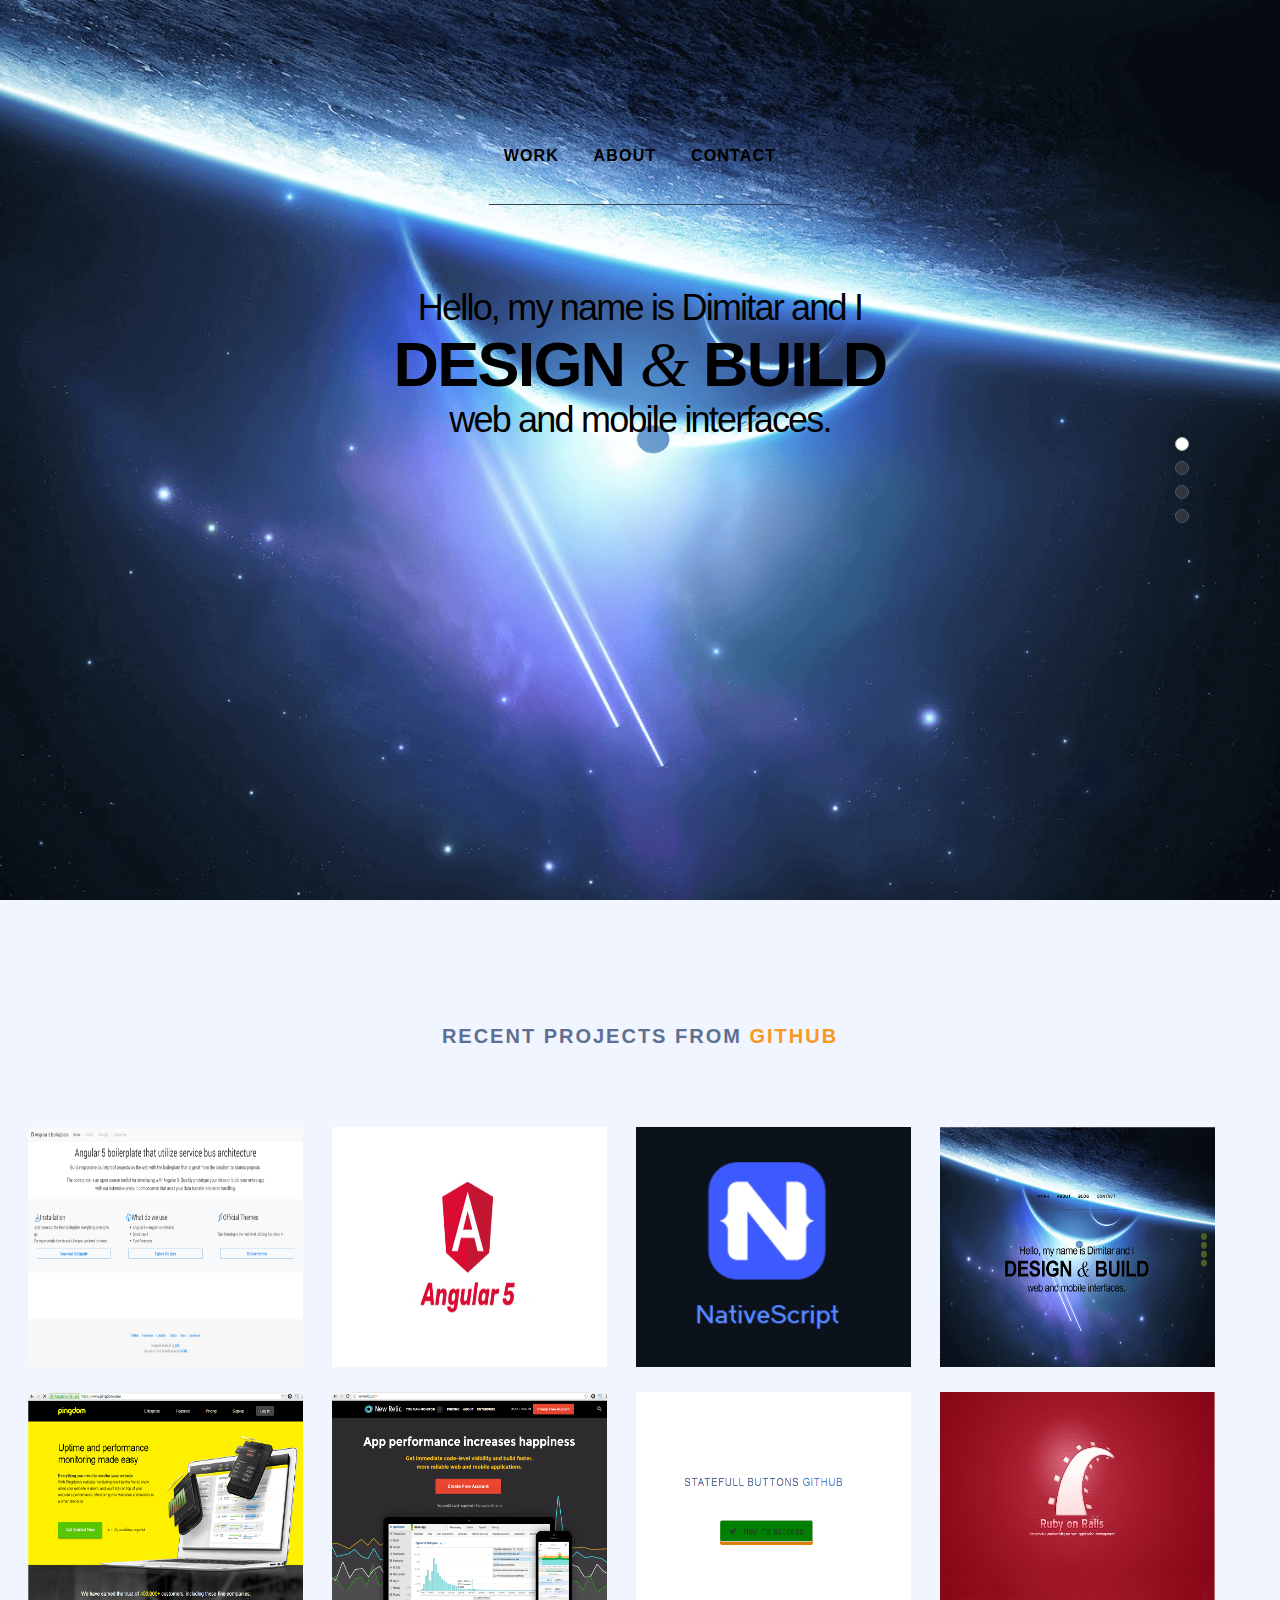
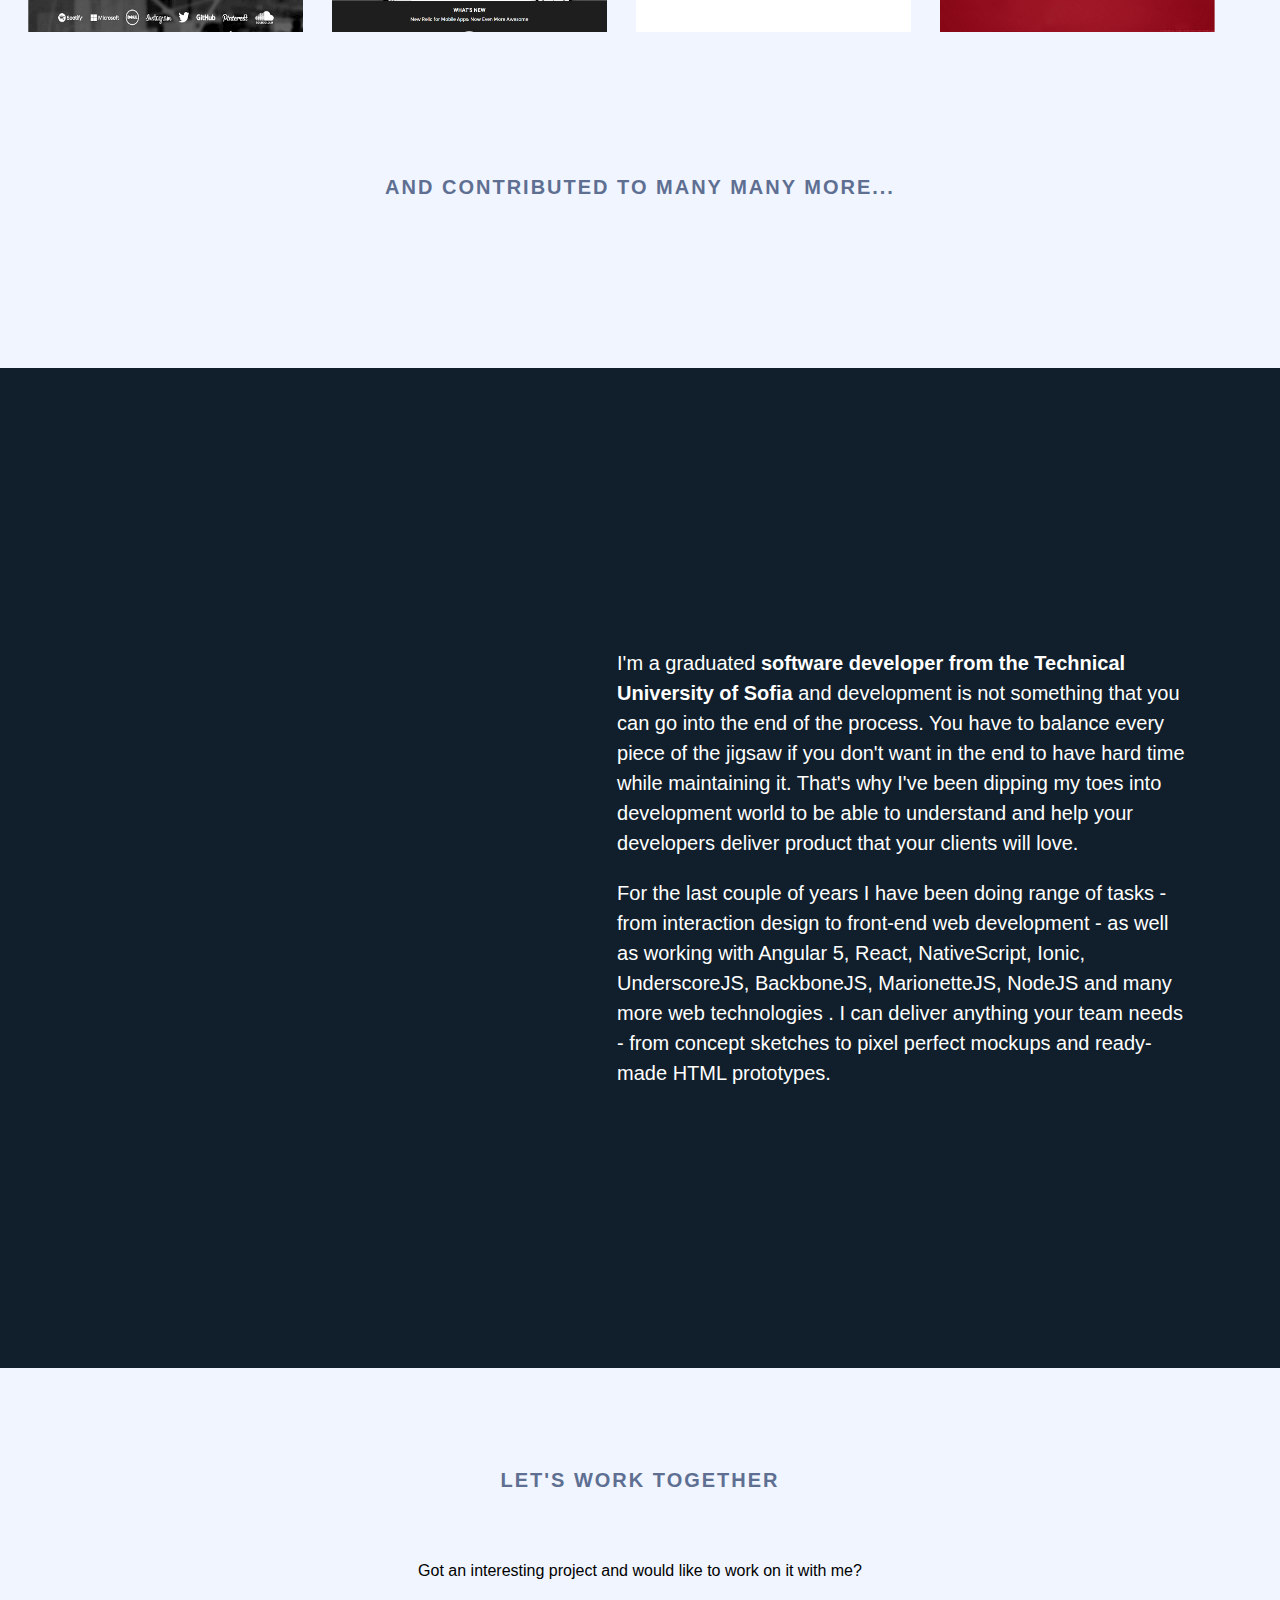
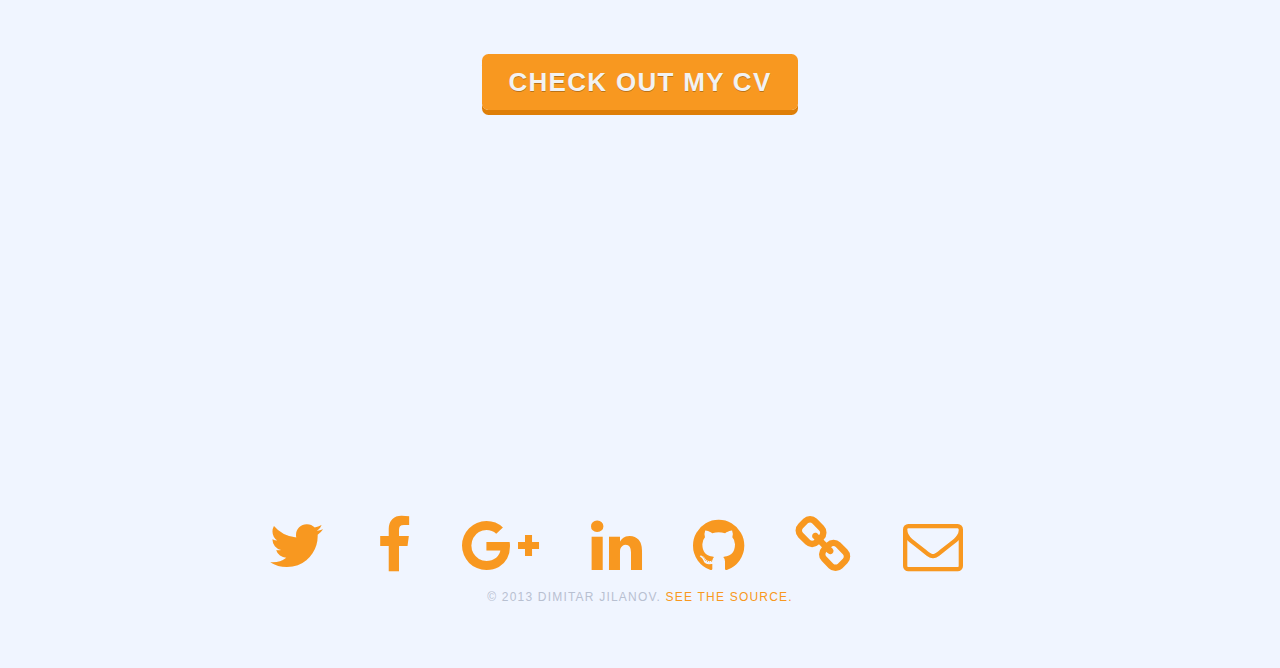
==== commit 652f65fa: "Update anchor link location" ====
--- a/site/index.html
+++ b/site/index.html
@@ -109,13 +109,13 @@
       </div>
     </section>
     <section role="about">
+      <a id="about"></a>
       <div class="about">
-        <a id="about"></a>
         <div class="content">
           <div class="description">
             <p>I'm a graduated <strong>software developer from the Technical University of Sofia</strong> and development is not something that you can go into the end of the process. You have to balance every piece of the jigsaw if you don't want in the end to have hard time while maintaining it. That's why I've been dipping my toes into development world to be able to understand and help your developers deliver product that your clients will love.</p>
             
-            <p>For the last couple of years I have been doing range of tasks - from interaction design to front-end web development - as well as working with Python on Jango, Ruby on Rails, UnderscoreJS, BackboneJS, MarionetteJS, Node.js and many more web technologies . I can deliver anything your team needs - from concept sketches to pixel perfect mockups and ready-made HTML prototypes.</p>
+            <p>For the last couple of years I have been doing range of tasks - from interaction design to front-end web development - as well as working with Angular 5, React, NativeScript, Ionic, UnderscoreJS, BackboneJS, MarionetteJS, NodeJS and many more web technologies . I can deliver anything your team needs - from concept sketches to pixel perfect mockups and ready-made HTML prototypes.</p>
           </div>
         </div>
       </div>
